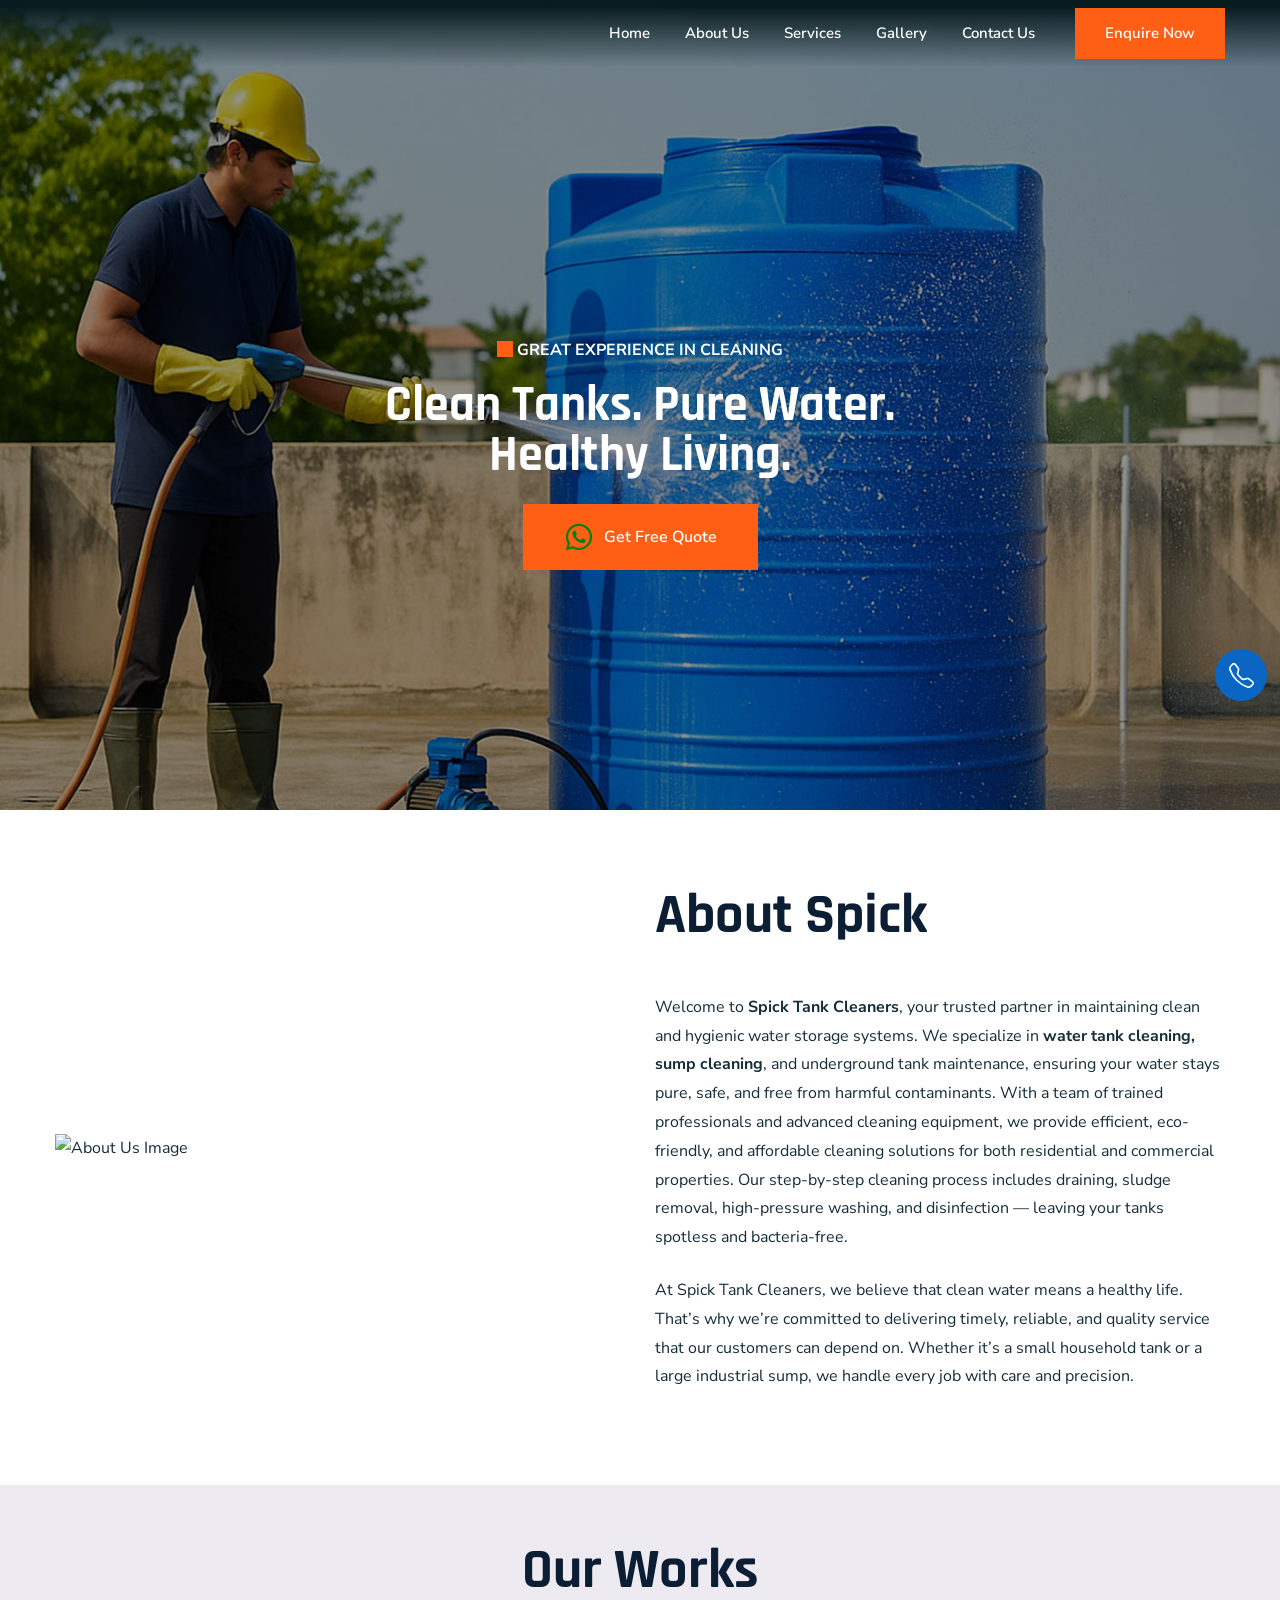
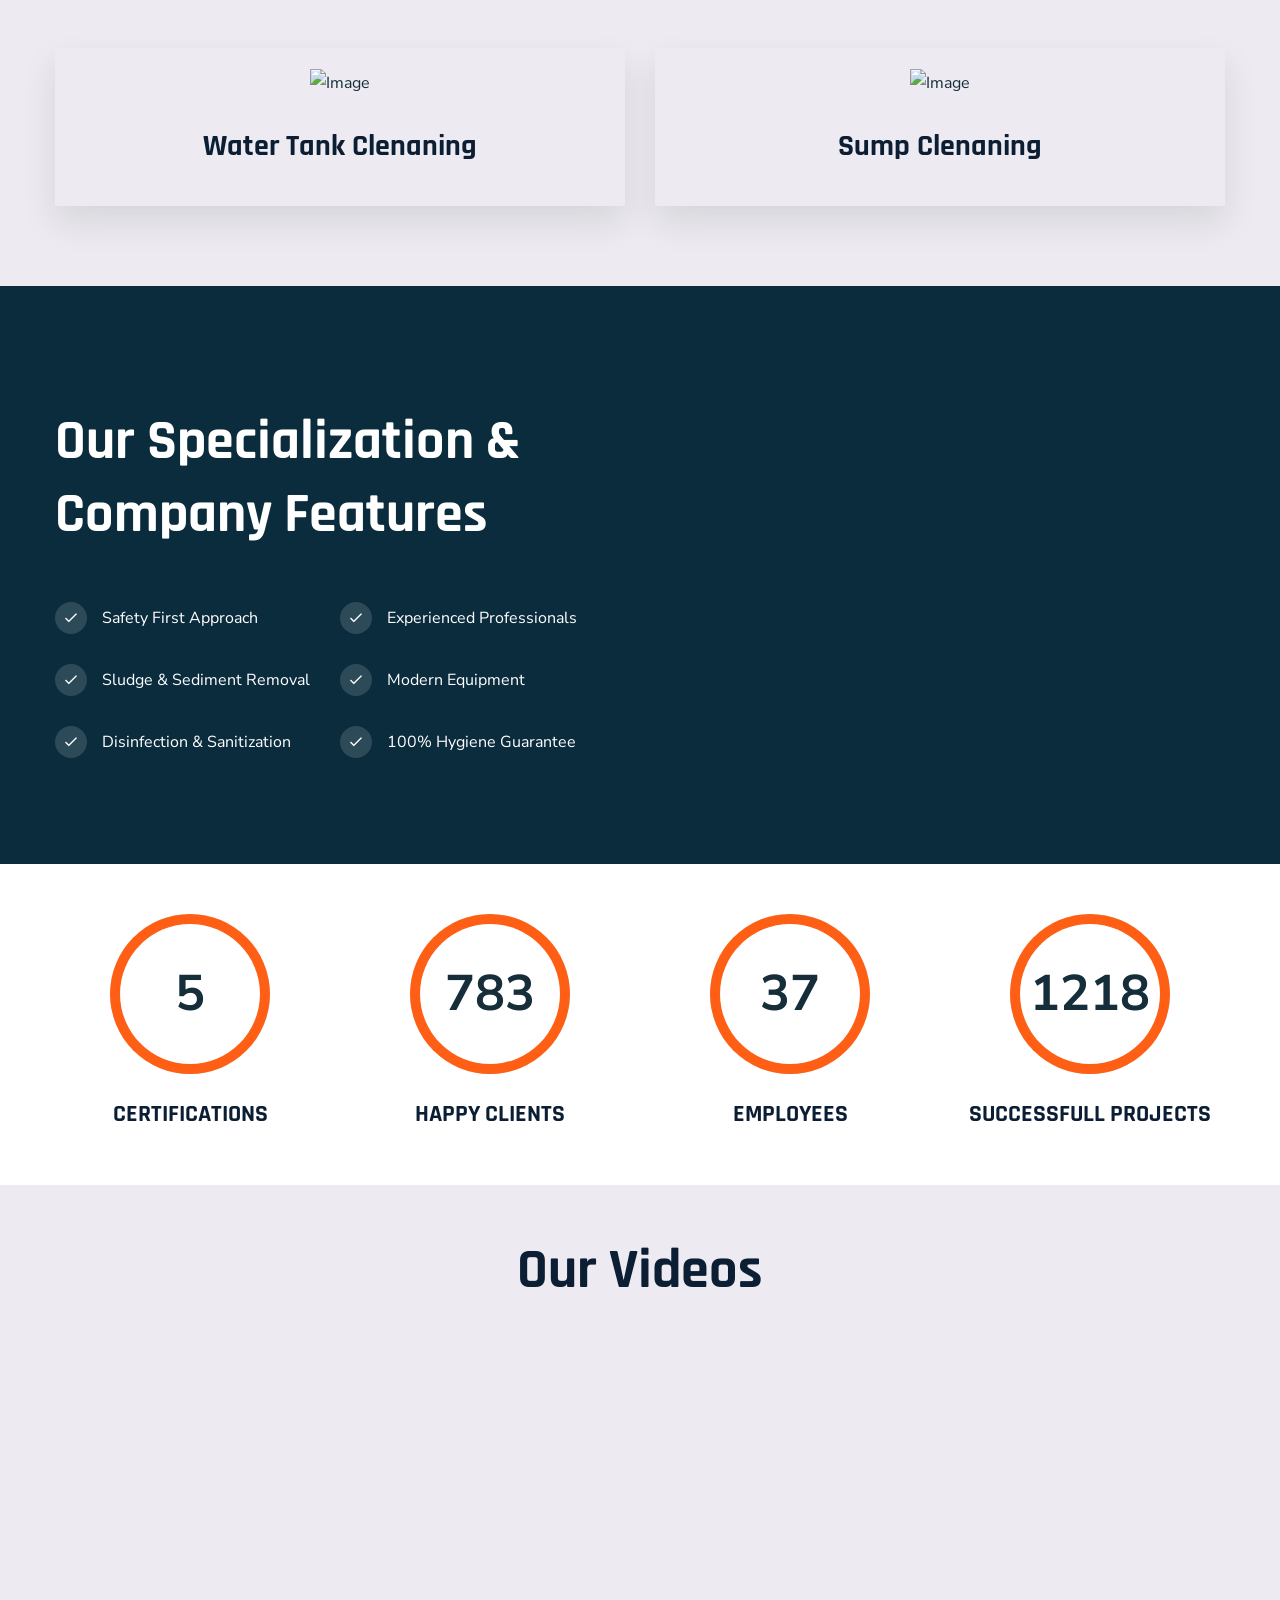
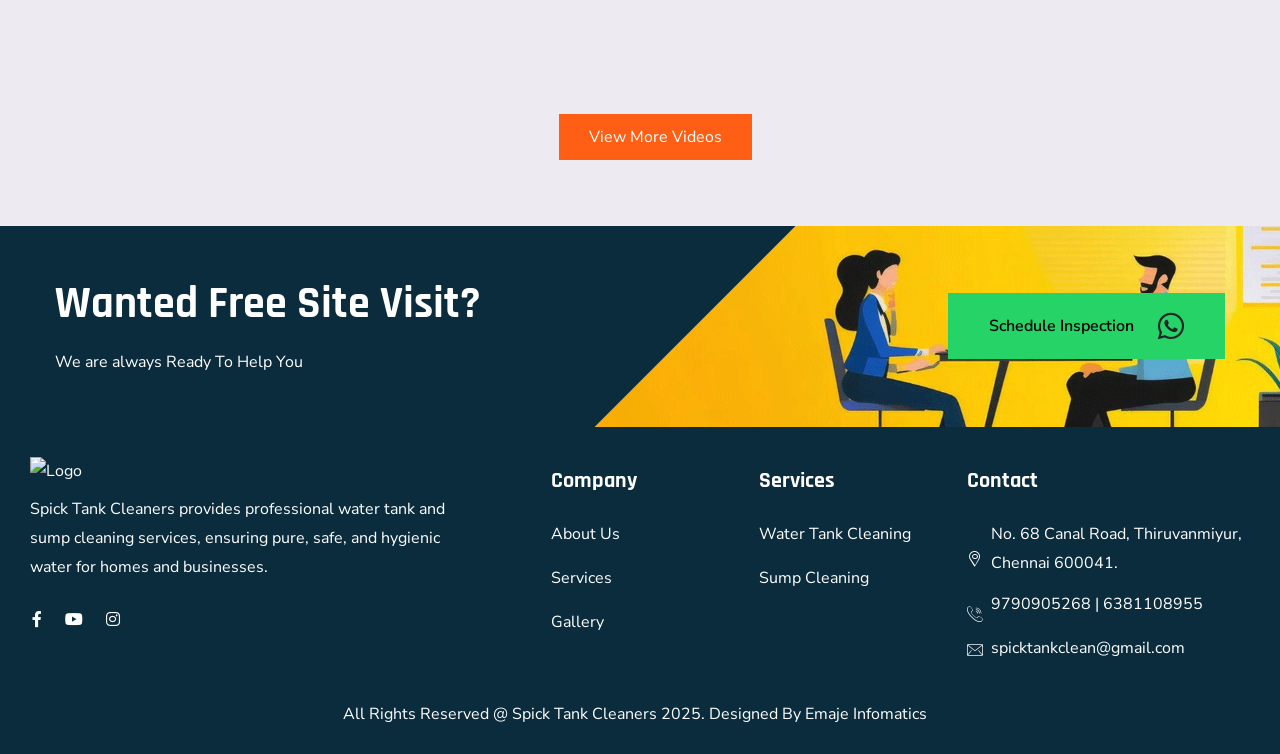
==== index.html @ 2a2c4c3e "first" ====
<!DOCTYPE html>
<html class="no-js" lang="zxx">

<head>
  <meta charset="utf-8" />
  <meta http-equiv="x-ua-compatible" content="ie=edge" />
  <title>Spick Tank Cleaners | Home</title>
  <meta name="description" content="Spick Tank Cleaners provides professional water tank and sump cleaning services, ensuring pure, safe,
    and hygienic water for homes and businesses.">
    <meta name="author" content="Spick Tank Cleaners provides professional water tank and sump cleaning services, ensuring pure, safe,
    and hygienic water for homes and businesses.">
    <meta name="keywords" content="Spick Tank Cleaners provides professional water tank and sump cleaning services, ensuring pure, safe,
    and hygienic water for homes and businesses.">
  <meta name="viewport" content="width=device-width, initial-scale=1, shrink-to-fit=no" />

  <!-- Place favicon.png in the root directory -->
  <link rel="shortcut icon" href="spick-img/fav.png" type="image/x-icon" />
  <!-- Font Icons css -->
  <link rel="stylesheet" href="css/font-icons.css" />
  <!-- plugins css -->
  <link rel="stylesheet" href="css/plugins.css" />
  <!-- Main Stylesheet -->
  <link rel="stylesheet" href="css/style.css" />
  <!-- Responsive css -->
  <link rel="stylesheet" href="css/responsive.css" />
</head>

<body>
  <!--[if lte IE 9]>
      <p class="browserupgrade">
        You are using an <strong>outdated</strong> browser. Please
        <a href="https://browsehappy.com/">upgrade your browser</a> to improve
        your experience and security.
      </p>
    <![endif]-->

  <!-- Add your site or application content here -->

  <!-- Body main wrapper start -->
  <div class="body-wrapper">
    <!-- HEADER AREA START (header-5) -->
    <header
      class="ltn__header-area ltn__header-5 ltn__header-logo-and-mobile-menu-in-mobile ltn__header-transparent gradient-color-2">
      <!-- ltn__header-top-area start -->
      <div class="ltn__header-top-area top-area-color-white d-none">
        <div class="container">
          <div class="row">
            <div class="col-md-7">
              <div class="ltn__top-bar-menu">
                <ul>
                  <li>
                    <a href="mailto:info@webmail.com?Subject=Flower%20greetings%20to%20you"><i class="icon-mail"></i>
                      info@webmail.com</a>
                  </li>
                  <li>
                    <a href="locations.html"><i class="icon-placeholder"></i> 15/A, Nest Tower,
                      NYC</a>
                  </li>
                </ul>
              </div>
            </div>
            <div class="col-md-5">
              <div class="top-bar-right text-right text-end">
                <div class="ltn__top-bar-menu">
                  <ul>
                    <li>
                      <!-- ltn__social-media -->
                      <div class="ltn__social-media">
                        <ul>
                          <li><a href="https://www.facebook.com/" target="_blank" title="Facebook"><i
                                class="fab fa-facebook-f"></i></a></li>
                          <li><a href="https://www.youtube.com/" target="_blank"
                              title="YouTube"><i class="fab fab fa-youtube"></i></a>
                          </li>

                          <li><a href="https://www.instagram.com/" target="_blank" title="Instagram"><i
                                class="fab fa-instagram"></i></a></li>
                        </ul>
                      </div>
                    </li>
                  </ul>
                </div>
              </div>
            </div>
          </div>
        </div>
      </div>
      <!-- ltn__header-top-area end -->

      <!-- ltn__header-middle-area start -->
      <div class="ltn__header-middle-area ltn__header-sticky ltn__sticky-bg-black">
        <div class="container">
          <div class="row index-topp">
            <div class="col">
              <div class="site-logo-wrap">
                <div class="site-logo">
                  <a href="index.html">
                    <div class="log">
                      <img src="Spick-img/white-logo.png" width="180px" class="" alt="" />
                    </div>
                  </a>
                </div>
              </div>
            </div>
            <div class="col header-menu-column menu-color-white">
              <div class="header-menu d-none d-xl-block">
                <nav>
                  <div class="ltn__main-menu">
                    <ul>
                      <li class="menu-icon"><a href="index.html">Home</a></li>
                      <li class="menu-icon">
                        <a href="about.html">About Us</a>
                      </li>
                      <li class="menu-icon">
                        <a href="services.html">Services</a>
                      </li>
                      <li class="menu-icon">
                        <a href="gallery.html">Gallery</a>
                      </li>
                      <li><a href="contact.html">Contact Us</a></li>
                      <li class="special-link">
                        <a href="contact.html">Enquire Now</a>
                      </li>
                    </ul>
                  </div>
                </nav>
              </div>
            </div>
            <div class="ltn__header-options ltn__header-options-2">
              <!-- Mobile Menu Button -->
              <div class="mobile-menu-toggle d-xl-none">
                <a href="#ltn__utilize-mobile-menu" class="ltn__utilize-toggle">
                  <svg viewBox="0 0 800 600">
                    <path d="M300,220 C300,220 520,220 540,220 C740,220 640,540 520,420 C440,340 300,200 300,200"
                      id="top"></path>
                    <path d="M300,320 L540,320" id="middle"></path>
                    <path d="M300,210 C300,210 520,210 540,210 C740,210 640,530 520,410 C440,330 300,190 300,190"
                      id="bottom" transform="translate(480, 320) scale(1, -1) translate(-480, -318) "></path>
                  </svg>
                </a>
              </div>
            </div>
          </div>
        </div>
      </div>
      <!-- ltn__header-middle-area end -->
    </header>
    <!-- HEADER AREA END -->

    <!-- Utilize Mobile Menu Start -->
    <div id="ltn__utilize-mobile-menu" class="ltn__utilize ltn__utilize-mobile-menu">
      <div class="ltn__utilize-menu-inner ltn__scrollbar">
        <div class="ltn__utilize-menu-head">
          <div class="site-logo">
            <a href="index.html"><img src="Spick-img/logo-2.png" class="logo-width m-l-w" alt="Logo" /></a>
          </div>
          <button class="ltn__utilize-close">×</button>
        </div>
        <div class="ltn__utilize-menu">
          <ul>
            <li><a href="index.html">Home</a></li>
            <li><a href="about.html">About Us</a></li>
            <li><a href="services.html">Services</a></li>
            <li><a href="gallery.html">Gallery</a></li>
            <li><a href="contact.html">Contact</a></li>
            <li class="special-link">
              <a href="contact.html">Enquire Now</a>
            </li>
          </ul>
        </div>
        <div class="ltn__social-media-2 mt-10">
          <ul>
            <li>
              <a href="#" title="Facebook"><i class="fab fa-facebook-f"></i></a>
            </li>
            <li>
              <a href="#" title="Youtube"><i class="fab fab fa-youtube"></i></a>
            </li>
            <li>
              <a href="https://www.youtube.com/@dr.terracewaterproofing7491" title="Instagram"><i
                  class="fab fa-instagram"></i></a>
            </li>
          </ul>
        </div>
      </div>
    </div>
    <!-- </div> -->
    <!-- Utilize Mobile Menu End -->

    <!-- <div class="ltn__utilize-overlay"></div> -->

    <!-- SLIDER AREA START (slider-3) -->
    <!-- <div class="ltn__slider-area ltn__slider-3  section-bg-2---">
      <div class="ltn__slide-one-active slick-slide-arrow-1 slick-slide-dots-1">
        
        <div
          class="ltn__slide-item ltn__slide-item-2  ltn__slide-item-3-normal--- ltn__slide-item-3 bg-image bg-overlay-theme-black-20  text-color-white"
          data-bg="Spick-img/banner2.jpg">
          <div class="ltn__slide-item-inner  text-center">
            <div class="container">
              <div class="row">
                <div class="col-lg-12 align-self-center">
                  <div class="slide-item-info">
                    <div class="slide-item-info-inner ltn__slide-animation">
                      <h6 class="slide-sub-title ltn__secondary-color--- animated text-uppercase"><span><i
                            class="fas fa-square-full"></i></span> Great Experience In Cleaning</h6>
                      <h1 class="slide-title animated " style="font-size: 50px;">Clean Tanks. Pure Water. Healthy
                        Living.</h1>
                      <div class="btn-wrapper animated">
                        
                        
                          <a href="https://wa.me/+919790905268" target="_blank" class="theme-btn-1 btn btn-effect-1 ">
                            <div style="display: flex;align-items: center;justify-content: center;">
                              <i class="fab fa-whatsapp" style="font-size: 30px; color: green; margin-right: 10px;"></i>Get Free Quote
                            </div>
                          </a>
                      </div>
                    </div>
                  </div>
                </div>
              </div>
            </div>
          </div>
        </div>
       
        <div
          class="ltn__slide-item ltn__slide-item-2  ltn__slide-item-3-normal--- ltn__slide-item-3 bg-image bg-overlay-theme-black-40  text-color-white"
          data-bg="Spick-img/banner3.jpg">
          <div class="ltn__slide-item-inner  text-right text-end">
            <div class="container">
              <div class="row">
                <div class="col-lg-12 align-self-center">
                  <div class="slide-item-info">
                    <div class="slide-item-info-inner ltn__slide-animation">

                      <h1 class="slide-title animated " style="font-size: 50px;">Water Tank <br> Cleaning Services </h1>
                      <div class="slide-brief animated">
                        <p>Spick Tank Cleaners</p>
                      </div>
                      <div class="btn-wrapper animated">
                        <a href="contact.html" class="theme-btn-1 btn btn-effect-1 ">Get Free Quote</a>
                      </div>
                    </div>
                  </div>
                </div>
              </div>
            </div>
          </div>
        </div>
      </div>
    </div> -->
    <!-- SLIDER AREA END -->


    <!-- SLIDER AREA START (slider-3) -->
    <div class="ltn__slider-area ltn__slider-3  section-bg-2--- ltn__slider-normal-height">
      <div class="ltn__slide-one-active slick-slide-arrow-1 slick-slide-dots-1">
          <!-- ltn__slide-item -->

          <div class="ltn__slide-item ltn__slide-item-2  ltn__slide-item-3-normal--- ltn__slide-item-3 bg-image bg-overlay-theme-black-60---" data-bg="spick-img/banner2.jpg">
            <div class="ltn__slide-item-inner  text-center">
                <div class="container">
                    <div class="row">
                        <div class="col-lg-12 align-self-center">
                            <div class="slide-item-info">
                                <div class="slide-item-info-inner ltn__slide-animation">
                                    <h6 class="slide-sub-title ltn__secondary-color animated text-uppercase" style="color: #fff !important;"><span><i class="fas fa-square-full"></i></span> Great Experience In Cleaning</h6>
                                    <h1 class="slide-title animated " style="font-size: 50px; color: #fff;">Clean Tanks. Pure Water. <br> Healthy
                                      Living.</h1>
                                    <div class="slide-brief animated">
                                        <p></p>
                                    </div>
                                    <a href="https://wa.me/+919790905268" target="_blank" class="theme-btn-1 btn btn-effect-1 ">
                                      <div style="display: flex;align-items: center;justify-content: center;  font-weight: 600 !important;">
                                        <i class="fab fa-whatsapp" style="font-size: 30px; color: green; margin-right: 10px;"></i>Get Free Quote
                                      </div>
                                    </a>
                                </div>
                            </div>
                        </div>
                    </div>
                </div>
            </div>
        </div>
        <!--  -->





          <div class="ltn__slide-item ltn__slide-item-2  ltn__slide-item-3-normal--- ltn__slide-item-3 bg-image bg-overlay-theme-black-60---" data-bg="spick-img/banner3.jpg">
              <div class="ltn__slide-item-inner  text-left">
                  <div class="container">
                      <div class="row">
                          <div class="col-lg-12 align-self-center">
                              <div class="slide-item-info">
                                  <div class="slide-item-info-inner ltn__slide-animation">
                                      <!-- <h6 class="slide-sub-title ltn__secondary-color animated text-uppercase"><span><i class="fas fa-square-full"></i></span> Great Experience In Building</h6> -->
                                      <h1 class="slide-title animated " style="color: #fff;">Sump Cleaning Services </h1>
                                      <div class="slide-brief animated">
                                          <p></p>
                                      </div>
                                      <a href="https://wa.me/+919790905268" target="_blank" class="theme-btn-1 btn btn-effect-1 ">
                                        <div style="display: flex;align-items: center;justify-content: center;  font-weight: 600 !important;">
                                          <i class="fab fa-whatsapp" style="font-size: 30px; color: green; margin-right: 10px;"></i>Get Free Quote
                                        </div>
                                      </a>
                                  </div>
                              </div>
                          </div>
                      </div>
                  </div>
              </div>
          </div>
          <!-- ltn__slide-item -->
          <div class="ltn__slide-item ltn__slide-item-2  ltn__slide-item-3-normal--- ltn__slide-item-3 bg-image bg-overlay-theme-black-60---" data-bg="img/slider/74.jpg">
              <div class="ltn__slide-item-inner  text-right text-end">
                  <div class="container">
                      <div class="row">
                          <div class="col-lg-12 align-self-center">
                              <div class="slide-item-info">
                                  <div class="slide-item-info-inner ltn__slide-animation">
                                      <h6 class="slide-sub-title ltn__secondary-color animated text-uppercase"><span><i class="fas fa-square-full"></i></span> Great Experience In Building</h6>
                                      <h1 class="slide-title animated ">Highest Standards <br> Of Construction</h1>
                                      <div class="slide-brief animated">
                                          <p>All types of work – from designing and laying the Foundation
                                              finishing and commissioning. Tight deadlines, reasonable.</p>
                                      </div>
                                      <div class="btn-wrapper animated">
                                          <a href="contact.html" class="theme-btn-1 btn btn-effect-1">Get A Quate</a>
                                          <a href="about.html" class="theme-btn-2 btn btn-effect-2">Learn More</a>
                                      </div>
                                  </div>
                              </div>
                          </div>
                      </div>
                  </div>
              </div>
          </div>
          <!-- ltn__slide-item -->
          
      </div>
  </div>
  <!-- SLIDER AREA END -->















    <!-- ABOUT US AREA START -->
    <div class="ltn__about-us-area mt-50 pt-20 pb-70 index-about">
      <div class="container">
        <div class="row">
          <div class="col-lg-6 align-self-center">
            <div class="about-us-img-wrap about-img-left">
              <img src="Spick-img/abot-us.jpg" alt="About Us Image" />
            </div>
          </div>
          <div class="col-lg-6 align-self-center">
            <div class="about-us-info-wrap">
              <div class="section-title-area ltn__section-title-2">
                <h1 class="section-title about-title">About Spick</h1>
              </div>
              <p class="about-p justify-para">
                Welcome to <b>Spick Tank Cleaners</b>, your trusted partner in maintaining clean and hygienic water
                storage systems. We specialize in <b>water tank cleaning, sump cleaning</b>, and underground tank
                maintenance, ensuring your water stays pure, safe, and free from harmful contaminants. With a team of
                trained professionals and advanced cleaning equipment, we provide efficient, eco-friendly, and
                affordable cleaning solutions for both residential and commercial properties. Our step-by-step cleaning
                process includes draining, sludge removal, high-pressure washing, and disinfection — leaving your tanks
                spotless and bacteria-free.
              </p>

              <p class="justify-para">
                At Spick Tank Cleaners, we believe that clean water means a healthy life. That’s why we’re committed to
                delivering timely, reliable, and quality service that our customers can depend on. Whether it’s a small
                household tank or a large industrial sump, we handle every job with care and precision.
              </p>

            </div>
          </div>
        </div>
      </div>
    </div>
    <!-- ABOUT US AREA END -->

    <!-- Our Works -->
    <div class="ltn__team-area pt-50 pb-50 section-bg-1 index-work">
      <div class="container">
        <div class="row">
          <div class="col-lg-12">
            <div class="section-title-area ltn__section-title-2 text-center work-title">
              <h1 class="section-title">Our Works</h1>
            </div>
          </div>
        </div>
        <div class="row justify-content-center works-content">
          <div class="col-lg-6 col-sm-3">
            <a href="watertank-service.html">
              <div class="ltn__team-item ltn__team-item-3 ltn__team-item-3-2">
                <div class="team-img">
                  <img src="Spick-img/water-cleaning.jpg" alt="Image" />
                </div>
                <div class="team-info">
                  <h4 class="work-title">Water Tank Clenaning</h4>
                </div>
              </div>
            </a>
          </div>
          <div class="col-lg-6 col-sm-6">
            <a href="sump-service.html">
              <div class="ltn__team-item ltn__team-item-3 ltn__team-item-3-2">
                <div class="team-img">
                  <img src="Spick-img/sump-cleaning.jpg" alt="Image" />
                </div>
                <div class="team-info">
                  <h4 class="work-title">
                    Sump Clenaning
                  </h4>
                </div>
              </div>
            </a>
          </div>
          <!-- <div class="col-lg-4 col-sm-6">
              <a href="epoxy-coating-details.html">
                <div class="ltn__team-item ltn__team-item-3 ltn__team-item-3-2">
                  <div class="team-img">
                    <img src="Spick-img/water-cleaning.jpg" alt="Image" />
                  </div>
                  <div class="team-info">
                    <h4 class="work-title">Water Tank Waterproofing</h4>
                  </div>
                </div>
              </a>
            </div> -->
        </div>
      </div>
    </div>
    <!-- Our Works -->

    <!-- ABOUT US AREA START -->
    <div class="ltn__about-us-area section-bg-6 bg-image-right-before pt-120 pb-90 index-spec">
      <div class="container">
        <div class="row">
          <div class="col-lg-6 align-self-center">
            <div class="about-us-info-wrap">
              <div class="section-title-area ltn__section-title-2 mb-20">
                <h1 class="section-title">
                  Our Specialization & Company Features
                </h1>
              </div>
              <ul class="ltn__list-item-half ltn__list-item-half-2 list-item-margin clearfix">
                <li>
                  <i class="icon-done"></i>
                  Safety First Approach
                </li>
                <li>
                  <i class="icon-done"></i>
                  Experienced Professionals
                </li>
                <li>
                  <i class="icon-done"></i>
                  Sludge & Sediment Removal
                </li>
                <li>
                  <i class="icon-done"></i>
                  Modern Equipment
                </li>
                <li>
                  <i class="icon-done"></i>
                  Disinfection & Sanitization
                </li>
                <li>
                  <i class="icon-done"></i>
                  100% Hygiene Guarantee
                </li>
              </ul>
            </div>
          </div>
          <div class="col-lg-6 align-self-center">
            <div class="about-us-img-wrap about-img-left">
              <!-- <img src="Spick-img/abot-us.jpg" alt=""> -->
            </div>
          </div>
        </div>
      </div>
    </div>
    <!-- ABOUT US AREA END -->

    <!-- PROGRESS BAR AREA START -->
    <div class="ltn__progress-bar-area pt-50 pb--90">
      <div class="container">
        <div class="row">
          <div class="col-lg-12">
            <div class="ltn__progress-bar-wrap">
              <div class="ltn__progress-bar-inner">
                <div class="row">
                  <div class="col-lg-3 col-sm-6 counter-work">
                    <div class="ltn__progress-bar-item-2 text-center count-bar">
                      <div class="progress count border-danger" data-value="100">
                        <span class="progress-left">
                          <span class="progress-bar border-primary"></span>
                        </span>
                        <span class="progress-right">
                          <span class="progress-bar border-primary"></span>
                        </span>
                        <div class="progress-value">
                          <div class="progress-count" data-target="5">5</div>
                        </div>
                      </div>
                      <div class="ltn__progress-info">
                        <h3>Certifications</h3>
                      </div>
                    </div>
                  </div>
                  <div class="col-lg-3 col-sm-6 counter-work">
                    <div class="ltn__progress-bar-item-2 text-center">
                      <div class="progress border-danger" data-value="100">
                        <span class="progress-left">
                          <span class="progress-bar border-danger"></span>
                        </span>
                        <span class="progress-right">
                          <span class="progress-bar border-danger"></span>
                        </span>
                        <div class="progress-value">
                          <div class="progress-count" data-target="1300">
                            1.2k
                          </div>
                        </div>
                      </div>
                      <div class="ltn__progress-info">
                        <h3>Happy Clients</h3>
                      </div>
                    </div>
                  </div>
                  <div class="col-lg-3 col-sm-6 counter-work">
                    <div class="ltn__progress-bar-item-2 text-center">
                      <div class="progress border-danger" data-value="100">
                        <span class="progress-left">
                          <span class="progress-bar border-primary"></span>
                        </span>
                        <span class="progress-right">
                          <span class="progress-bar border-primary"></span>
                        </span>
                        <div class="progress-value">
                          <div class="progress-count" data-target="50">
                            50
                          </div>
                        </div>
                      </div>
                      <div class="ltn__progress-info">
                        <h3>Employees</h3>
                      </div>
                    </div>
                  </div>
                  <div class="col-lg-3 col-sm-6 counter-work">
                    <div class="ltn__progress-bar-item-2 text-center">
                      <div class="progress border-danger" data-value="100">
                        <span class="progress-left">
                          <span class="progress-bar border-primary"></span>
                        </span>
                        <span class="progress-right">
                          <span class="progress-bar border-primary"></span>
                        </span>
                        <div class="progress-value">
                          <div class="progress-count" data-target="2000">
                            1.3k
                          </div>
                        </div>
                      </div>
                      <div class="ltn__progress-info">
                        <h3>Successfull projects</h3>
                      </div>
                    </div>
                  </div>
                </div>
              </div>
            </div>
          </div>
        </div>
      </div>
    </div>
    <!-- PROGRESS BAR AREA END -->
    <!-- CALL TO ACTION START (call-to-action-6) -->

    <div
        class="ltn__feature-area section-bg-1-- pt-50 pb-50 section-bg-1 videos"
      >
        <div class="container">
          <div class="row">
            <div class="col-lg-12">
              <div class="section-title-area ltn__section-title-2 text-center">
                <h1 class="section-title">Our Videos</h1>
              </div>
            </div>
          </div>
          <div class="row align-self-center">
            <div class="col-lg-4 col-sm-6">
              <div class="service-item-img">
                <iframe
                  width="560"
                  height="315"
                  src="https://www.youtube.com/embed/e_04ZrNroTo?si=KzQh4Zf1qODVIINB"
                  title="YouTube video player"
                  frameborder="0"
                  allow="accelerometer; autoplay; clipboard-write; encrypted-media; gyroscope; picture-in-picture; web-share"
                  referrerpolicy="strict-origin-when-cross-origin"
                  allowfullscreen
                ></iframe>
              </div>
            </div>
            <div class="col-lg-4 col-sm-6">
              <div class="service-item-img">
                <iframe
                  width="560"
                  height="315"
                  src="https://www.youtube.com/embed/e_04ZrNroTo?si=KzQh4Zf1qODVIINB"
                  title="YouTube video player"
                  frameborder="0"
                  allow="accelerometer; autoplay; clipboard-write; encrypted-media; gyroscope; picture-in-picture; web-share"
                  referrerpolicy="strict-origin-when-cross-origin"
                  allowfullscreen
                ></iframe>
              </div>
            </div>
            <div class="col-lg-4 col-sm-6">
              <div class="service-item-img">
                <!-- <img src="img/service/1.jpg" alt="#"> -->
                <iframe
                  width="560"
                  height="315"
                  src="https://www.youtube.com/embed/e_04ZrNroTo?si=KzQh4Zf1qODVIINB" data-target="_blank"
                  title="YouTube video player"
                  frameborder="0"
                  allow="accelerometer; autoplay; clipboard-write; encrypted-media; gyroscope; picture-in-picture; web-share"
                  referrerpolicy="strict-origin-when-cross-origin"
                  allowfullscreen
                ></iframe>
              </div>
            </div>

            <div
              class="special-link d-flex justify-content-center mt-50 video-link"
            >
              <p><a href="https://youtube/" target="_blank">View More Videos</a></p>
            </div>
          </div>
        </div>
      </div>




    <div
      class="ltn__call-to-action-area call-to-action-6 before-bg-left-skew ltn__secondary-bg bg-image pt-50 pb-50 site-visit"
      data-bg="spick-img/connnt.png">
      <div class="container">
        <div class="row">
          <div class="col-lg-12">
            <div class="call-to-action-inner call-to-action-inner-6 p-0 text-center---">
              <div class="section-title-area ltn__section-title-2--- mb-0 text-color-white contact-mess">
                <h1 class="section-title">Wanted Free Site Visit?</h1>
                <p class="">We are always Ready To Help You</p>
              </div>
              <div class="btn-wrapper d-flex align-items-center btn font-weight-bold gap-4" style="background: #25d366">
                <!-- <a class="btn btn-effect-4 btn-white font-weight-bold " href="contact.html">Schedule Inspection <i class="fab fa-whatsapp" style="font-size: 30px;"></i></a> -->
                <a href="https://wa.me/919790905268" target="_blank" style="color: #000; font-weight: 600">Schedule
                  Inspection</a>
                <i class="fab fa-whatsapp" style="font-size: 30px"></i>
              </div>
            </div>
          </div>
        </div>
      </div>
    </div>
    <!-- CALL TO ACTION END -->

    <!-- FOOTER AREA START -->
    <!-- background-image: url(Spick-img/foot.jpg); -->
    <footer class="ltn__footer-area footer-pad"
      style="color: #fff;background: #0B2C3D;  background-repeat: no-repeat;">
      <div class="footer-top-area  plr--5">
        <div class="container-fluid">
          <div class="row">
            <div class="col-xl-5 col-md-6 col-sm-3 col-12">
              <div class="footer-widget footer-about-widget">
                <div class="footer-logo">
                  <div class="site-logo">
                    <img src="Spick-img/white-logo.png" alt="Logo" />
                  </div>
                </div>
                <p style="color: #fff;">
                  Spick Tank Cleaners provides professional water tank and sump cleaning services, ensuring pure, safe,
                  and hygienic water for homes and businesses.
                </p>
                <div class="ltn__social-media mt-20">
                  <ul>
                    <li><a href="https://www.facebook.com/" target="_blank" title="Facebook"><i
                          class="fab fa-facebook-f"></i></a></li>
                    <li><a href="https://www.youtube.com/" target="_blank" title="YouTube"><i
                          class="fab fab fa-youtube"></i></a>
                    </li>

                    <li><a href="https://www.instagram.com/spick.tank.cleaners/" target="_blank" title="Instagram"><i
                          class="fab fa-instagram"></i></a></li>
                  </ul>
                </div>
              </div>
            </div>
            <div class="col-xl-2 col-md-3 col-sm-3 col-12">
              <div class="footer-widget footer-menu-widget clearfix">
                <h4 class="footer-title" style="color: #fff;">Company</h4>
                <div class="footer-menu">
                  <ul>
                    <li><a href="about.html">About Us</a></li>
                    <li><a href="services.html">Services</a></li>
                    <li>
                      <a href="gallery.html">Gallery</a>
                    </li>
                  </ul>
                </div>
              </div>
            </div>
            <div class="col-xl-2 col-md-3 col-sm-3 col-12">
              <div class="footer-widget footer-menu-widget clearfix">
                <h4 class="footer-title" style="color: #fff;">Services</h4>
                <div class="footer-menu">
                  <ul>
                    <li>
                      <a href="watertank-service.html">Water Tank Cleaning</a>
                    </li>
                    <li><a href="sump-service.html">Sump Cleaning</a></li>
                  </ul>
                </div>
              </div>
            </div>
            <div class="col-xl-3 col-md-6 col-sm-12 col-12">
              <div class="footer-widget footer-newsletter-widget">
                <h4 class="footer-title" style="color: #fff;">Contact</h4>
                <div class="address d-flex align-items-center justify-content-center gap-2">
                  <div class="footer-address-icon">
                    <i class="icon-placeholder"></i>
                  </div>
                  <div class="footer-address-info">
                    <p style="color: #fff;">No. 68 Canal Road, Thiruvanmiyur, Chennai 600041.</p>
                  </div>
                </div>

                <div class="phone d-flex align-items-center gap-2">
                  <div class="footer-address-icon" >
                    <i class="icon-call"></i>
                  </div>
                  <div class="footer-address-info phone-line" >
                    <p style="color: #fff;"><a href="tel:9790905268">9790905268</a> | <a href="tel:6381108955">6381108955</a></p>
                    
                  </div>
                </div>

                <div class="mail d-flex align-items-center gap-2">
                  <div class="footer-address-icon">
                    <i class="icon-mail"></i>
                  </div>
                  <div class="footer-address-info phone-line">
                    <p class="mt-15">
                      <a style="color: #fff;" href="mailto:spicktankclean@gmail.com">spicktankclean@gmail.com</a>
                    </p>
                  </div>
                </div>
              </div>
            </div>
          </div>
        </div>
      </div>
      <div class="ltn__copyright-area ltn__copyright-2  plr--5 mg--50">
        <div class="container-fluid ltn__border-top-2">
          <div class="row" style="align-items: center; justify-content: center;">
            <div class="col-md-6 col-12">
              <div class="ltn__copyright-design clearfix">
                <p style="color: #fff;">
                  All Rights Reserved @ Spick Tank Cleaners
                  <span>2025.</span> Designed By <a href="https://www.emaje.com">Emaje Infomatics</a>
                </p>
              </div>
            </div>

          </div>
        </div>
      </div>
    </footer>
    <!-- FOOTER AREA END -->

  </div>
  <div class="contact_btn pulse p12">
    <a href="tel:+ 919790905268">
      <svg xmlns="http://www.w3.org/2000/svg" width="25" height="25" fill="currentColor" class="bi bi-telephone"
        viewBox="0 0 16 16">
        <path
          d="M3.654 1.328a.678.678 0 0 0-1.015-.063L1.605 2.3c-.483.484-.661 1.169-.45 1.77a17.6 17.6 0 0 0 4.168 6.608 17.6 17.6 0 0 0 6.608 4.168c.601.211 1.286.033 1.77-.45l1.034-1.034a.678.678 0 0 0-.063-1.015l-2.307-1.794a.68.68 0 0 0-.58-.122l-2.19.547a1.75 1.75 0 0 1-1.657-.459L5.482 8.062a1.75 1.75 0 0 1-.46-1.657l.548-2.19a.68.68 0 0 0-.122-.58zM1.884.511a1.745 1.745 0 0 1 2.612.163L6.29 2.98c.329.423.445.974.315 1.494l-.547 2.19a.68.68 0 0 0 .178.643l2.457 2.457a.68.68 0 0 0 .644.178l2.189-.547a1.75 1.75 0 0 1 1.494.315l2.306 1.794c.829.645.905 1.87.163 2.611l-1.034 1.034c-.74.74-1.846 1.065-2.877.702a18.6 18.6 0 0 1-7.01-4.42 18.6 18.6 0 0 1-4.42-7.009c-.362-1.03-.037-2.137.703-2.877z" />
      </svg>
      <span>(+91) 97909 05268</span>
    </a>
  </div>

  <!-- preloader area start -->
  <div class="preloader d-none" id="preloader">
    <div class="preloader-inner">
      <div class="spinner">
        <div class="dot1"></div>
        <div class="dot2"></div>
      </div>
    </div>
  </div>
  <!-- preloader area end -->

  <!-- All JS Plugins -->
  <script src="js/plugins.js"></script>
  <!-- Main JS -->
  <script src="js/main.js"></script>

  <script src="js/readmore.js"></script>

  <script>
    (function (w, d, s, u) {
        w.gbwawc = {
            url: u,
            options: {
                waId: "+91 9790905268",
                siteName: "Spick Tank Cleaners",
                siteTag: "online",
                siteLogo: "https://assets.gallabox.com/gb-home/wa-chat-widget/bot-logo-5.png",
                widgetPosition: "RIGHT",
                welcomeMessage: "Welcome to Spick Tank Cleaners",
                triggerMessage: "",
                brandColor: "#25D366",
                messageText: "How may i Help you with ? ",
                replyOptions: ["Tank Cleaning Service", "Sump Cleaning Service"],
                version: "v1",
                widgetPositionMarginX: "12",
                widgetPositionMarginY: "12",
            },
        };
        var h = d.getElementsByTagName(s)[0],
            j = d.createElement(s);
        j.async = true;
        j.src = u + "/whatsapp-widget.min.js?_=" + "2025-11-12 14";
        h.parentNode.insertBefore(j, h);
    })(window, document, "script", "https://waw.gallabox.com");
</script>
  <script>
    // Function to animate the count-up
    const counters = document.querySelectorAll('.progress-count');

    const animateCounters = () => {
      counters.forEach(counter => {
        const target = +counter.getAttribute('data-target');
        const duration = 1500; // animation duration in ms
        const stepTime = Math.max(Math.floor(duration / target), 10);
        let count = 0;

        const updateCount = () => {
          if (count < target) {
            count += Math.ceil(target / (duration / stepTime));
            counter.textContent = count > target ? target : count;
            setTimeout(updateCount, stepTime);
          } else {
            counter.textContent = target >= 1000 ? `${(target / 1000).toFixed(1)}k` : target;
          }
        };

        updateCount();
      });
    };

    // Run animation when the section becomes visible
    const section = document.querySelector('.ltn__progress-bar-area');
    const observer = new IntersectionObserver(entries => {
      if (entries[0].isIntersecting) {
        animateCounters();
        observer.unobserve(section);
      }
    }, { threshold: 0.3 });

    observer.observe(section);
  </script>

</body>

</html>
---- css/font-icons.css ----
/* ===================================================
>>> TABLE OF CONTENTS:
======================================================
  1. Font Awesome 
  2. Flat Icon
  3. Iconmoon Icon

 
=================================================== */


/*---------------------------------------------------------------
  1. Font Awesome 6 Icon
---------------------------------------------------------------*/
/*!
 * Font Awesome Free 6.2.1 by @fontawesome - https://fontawesome.com
 * License - https://fontawesome.com/license/free (Icons: CC BY 4.0, Fonts: SIL OFL 1.1, Code: MIT License)
 * Copyright 2022 Fonticons, Inc.
 */
 .fa{font-family:var(--fa-style-family,"Font Awesome 6 Free");font-weight:var(--fa-style,900)}.fa,.fa-brands,.fa-classic,.fa-regular,.fa-sharp,.fa-solid,.fab,.far,.fas{-moz-osx-font-smoothing:grayscale;-webkit-font-smoothing:antialiased;display:var(--fa-display,inline-block);font-style:normal;font-variant:normal;line-height:1;text-rendering:auto}.fa-classic,.fa-regular,.fa-solid,.far,.fas{font-family:"Font Awesome 6 Free"}.fa-brands,.fab{font-family:"Font Awesome 6 Brands"}.fa-1x{font-size:1em}.fa-2x{font-size:2em}.fa-3x{font-size:3em}.fa-4x{font-size:4em}.fa-5x{font-size:5em}.fa-6x{font-size:6em}.fa-7x{font-size:7em}.fa-8x{font-size:8em}.fa-9x{font-size:9em}.fa-10x{font-size:10em}.fa-2xs{font-size:.625em;line-height:.1em;vertical-align:.225em}.fa-xs{font-size:.75em;line-height:.08333em;vertical-align:.125em}.fa-sm{font-size:.875em;line-height:.07143em;vertical-align:.05357em}.fa-lg{font-size:1.25em;line-height:.05em;vertical-align:-.075em}.fa-xl{font-size:1.5em;line-height:.04167em;vertical-align:-.125em}.fa-2xl{font-size:2em;line-height:.03125em;vertical-align:-.1875em}.fa-fw{text-align:center;width:1.25em}.fa-ul{list-style-type:none;margin-left:var(--fa-li-margin,2.5em);padding-left:0}.fa-ul>li{position:relative}.fa-li{left:calc(var(--fa-li-width, 2em)*-1);position:absolute;text-align:center;width:var(--fa-li-width,2em);line-height:inherit}.fa-border{border-radius:var(--fa-border-radius,.1em);border:var(--fa-border-width,.08em) var(--fa-border-style,solid) var(--fa-border-color,#eee);padding:var(--fa-border-padding,.2em .25em .15em)}.fa-pull-left{float:left;margin-right:var(--fa-pull-margin,.3em)}.fa-pull-right{float:right;margin-left:var(--fa-pull-margin,.3em)}.fa-beat{-webkit-animation-name:fa-beat;animation-name:fa-beat;-webkit-animation-delay:var(--fa-animation-delay,0s);animation-delay:var(--fa-animation-delay,0s);-webkit-animation-direction:var(--fa-animation-direction,normal);animation-direction:var(--fa-animation-direction,normal);-webkit-animation-duration:var(--fa-animation-duration,1s);animation-duration:var(--fa-animation-duration,1s);-webkit-animation-iteration-count:var(--fa-animation-iteration-count,infinite);animation-iteration-count:var(--fa-animation-iteration-count,infinite);-webkit-animation-timing-function:var(--fa-animation-timing,ease-in-out);animation-timing-function:var(--fa-animation-timing,ease-in-out)}.fa-bounce{-webkit-animation-name:fa-bounce;animation-name:fa-bounce;-webkit-animation-delay:var(--fa-animation-delay,0s);animation-delay:var(--fa-animation-delay,0s);-webkit-animation-direction:var(--fa-animation-direction,normal);animation-direction:var(--fa-animation-direction,normal);-webkit-animation-duration:var(--fa-animation-duration,1s);animation-duration:var(--fa-animation-duration,1s);-webkit-animation-iteration-count:var(--fa-animation-iteration-count,infinite);animation-iteration-count:var(--fa-animation-iteration-count,infinite);-webkit-animation-timing-function:var(--fa-animation-timing,cubic-bezier(.28,.84,.42,1));animation-timing-function:var(--fa-animation-timing,cubic-bezier(.28,.84,.42,1))}.fa-fade{-webkit-animation-name:fa-fade;animation-name:fa-fade;-webkit-animation-iteration-count:var(--fa-animation-iteration-count,infinite);animation-iteration-count:var(--fa-animation-iteration-count,infinite);-webkit-animation-timing-function:var(--fa-animation-timing,cubic-bezier(.4,0,.6,1));animation-timing-function:var(--fa-animation-timing,cubic-bezier(.4,0,.6,1))}.fa-beat-fade,.fa-fade{-webkit-animation-delay:var(--fa-animation-delay,0s);animation-delay:var(--fa-animation-delay,0s);-webkit-animation-direction:var(--fa-animation-direction,normal);animation-direction:var(--fa-animation-direction,normal);-webkit-animation-duration:var(--fa-animation-duration,1s);animation-duration:var(--fa-animation-duration,1s)}.fa-beat-fade{-webkit-animation-name:fa-beat-fade;animation-name:fa-beat-fade;-webkit-animation-iteration-count:var(--fa-animation-iteration-count,infinite);animation-iteration-count:var(--fa-animation-iteration-count,infinite);-webkit-animation-timing-function:var(--fa-animation-timing,cubic-bezier(.4,0,.6,1));animation-timing-function:var(--fa-animation-timing,cubic-bezier(.4,0,.6,1))}.fa-flip{-webkit-animation-name:fa-flip;animation-name:fa-flip;-webkit-animation-delay:var(--fa-animation-delay,0s);animation-delay:var(--fa-animation-delay,0s);-webkit-animation-direction:var(--fa-animation-direction,normal);animation-direction:var(--fa-animation-direction,normal);-webkit-animation-duration:var(--fa-animation-duration,1s);animation-duration:var(--fa-animation-duration,1s);-webkit-animation-iteration-count:var(--fa-animation-iteration-count,infinite);animation-iteration-count:var(--fa-animation-iteration-count,infinite);-webkit-animation-timing-function:var(--fa-animation-timing,ease-in-out);animation-timing-function:var(--fa-animation-timing,ease-in-out)}.fa-shake{-webkit-animation-name:fa-shake;animation-name:fa-shake;-webkit-animation-duration:var(--fa-animation-duration,1s);animation-duration:var(--fa-animation-duration,1s);-webkit-animation-iteration-count:var(--fa-animation-iteration-count,infinite);animation-iteration-count:var(--fa-animation-iteration-count,infinite);-webkit-animation-timing-function:var(--fa-animation-timing,linear);animation-timing-function:var(--fa-animation-timing,linear)}.fa-shake,.fa-spin{-webkit-animation-delay:var(--fa-animation-delay,0s);animation-delay:var(--fa-animation-delay,0s);-webkit-animation-direction:var(--fa-animation-direction,normal);animation-direction:var(--fa-animation-direction,normal)}.fa-spin{-webkit-animation-name:fa-spin;animation-name:fa-spin;-webkit-animation-duration:var(--fa-animation-duration,2s);animation-duration:var(--fa-animation-duration,2s);-webkit-animation-iteration-count:var(--fa-animation-iteration-count,infinite);animation-iteration-count:var(--fa-animation-iteration-count,infinite);-webkit-animation-timing-function:var(--fa-animation-timing,linear);animation-timing-function:var(--fa-animation-timing,linear)}.fa-spin-reverse{--fa-animation-direction:reverse}.fa-pulse,.fa-spin-pulse{-webkit-animation-name:fa-spin;animation-name:fa-spin;-webkit-animation-direction:var(--fa-animation-direction,normal);animation-direction:var(--fa-animation-direction,normal);-webkit-animation-duration:var(--fa-animation-duration,1s);animation-duration:var(--fa-animation-duration,1s);-webkit-animation-iteration-count:var(--fa-animation-iteration-count,infinite);animation-iteration-count:var(--fa-animation-iteration-count,infinite);-webkit-animation-timing-function:var(--fa-animation-timing,steps(8));animation-timing-function:var(--fa-animation-timing,steps(8))}@media (prefers-reduced-motion:reduce){.fa-beat,.fa-beat-fade,.fa-bounce,.fa-fade,.fa-flip,.fa-pulse,.fa-shake,.fa-spin,.fa-spin-pulse{-webkit-animation-delay:-1ms;animation-delay:-1ms;-webkit-animation-duration:1ms;animation-duration:1ms;-webkit-animation-iteration-count:1;animation-iteration-count:1;transition-delay:0s;transition-duration:0s}}@-webkit-keyframes fa-beat{0%,90%{-webkit-transform:scale(1);transform:scale(1)}45%{-webkit-transform:scale(var(--fa-beat-scale,1.25));transform:scale(var(--fa-beat-scale,1.25))}}@keyframes fa-beat{0%,90%{-webkit-transform:scale(1);transform:scale(1)}45%{-webkit-transform:scale(var(--fa-beat-scale,1.25));transform:scale(var(--fa-beat-scale,1.25))}}@-webkit-keyframes fa-bounce{0%{-webkit-transform:scale(1) translateY(0);transform:scale(1) translateY(0)}10%{-webkit-transform:scale(var(--fa-bounce-start-scale-x,1.1),var(--fa-bounce-start-scale-y,.9)) translateY(0);transform:scale(var(--fa-bounce-start-scale-x,1.1),var(--fa-bounce-start-scale-y,.9)) translateY(0)}30%{-webkit-transform:scale(var(--fa-bounce-jump-scale-x,.9),var(--fa-bounce-jump-scale-y,1.1)) translateY(var(--fa-bounce-height,-.5em));transform:scale(var(--fa-bounce-jump-scale-x,.9),var(--fa-bounce-jump-scale-y,1.1)) translateY(var(--fa-bounce-height,-.5em))}50%{-webkit-transform:scale(var(--fa-bounce-land-scale-x,1.05),var(--fa-bounce-land-scale-y,.95)) translateY(0);transform:scale(var(--fa-bounce-land-scale-x,1.05),var(--fa-bounce-land-scale-y,.95)) translateY(0)}57%{-webkit-transform:scale(1) translateY(var(--fa-bounce-rebound,-.125em));transform:scale(1) translateY(var(--fa-bounce-rebound,-.125em))}64%{-webkit-transform:scale(1) translateY(0);transform:scale(1) translateY(0)}to{-webkit-transform:scale(1) translateY(0);transform:scale(1) translateY(0)}}@keyframes fa-bounce{0%{-webkit-transform:scale(1) translateY(0);transform:scale(1) translateY(0)}10%{-webkit-transform:scale(var(--fa-bounce-start-scale-x,1.1),var(--fa-bounce-start-scale-y,.9)) translateY(0);transform:scale(var(--fa-bounce-start-scale-x,1.1),var(--fa-bounce-start-scale-y,.9)) translateY(0)}30%{-webkit-transform:scale(var(--fa-bounce-jump-scale-x,.9),var(--fa-bounce-jump-scale-y,1.1)) translateY(var(--fa-bounce-height,-.5em));transform:scale(var(--fa-bounce-jump-scale-x,.9),var(--fa-bounce-jump-scale-y,1.1)) translateY(var(--fa-bounce-height,-.5em))}50%{-webkit-transform:scale(var(--fa-bounce-land-scale-x,1.05),var(--fa-bounce-land-scale-y,.95)) translateY(0);transform:scale(var(--fa-bounce-land-scale-x,1.05),var(--fa-bounce-land-scale-y,.95)) translateY(0)}57%{-webkit-transform:scale(1) translateY(var(--fa-bounce-rebound,-.125em));transform:scale(1) translateY(var(--fa-bounce-rebound,-.125em))}64%{-webkit-transform:scale(1) translateY(0);transform:scale(1) translateY(0)}to{-webkit-transform:scale(1) translateY(0);transform:scale(1) translateY(0)}}@-webkit-keyframes fa-fade{50%{opacity:var(--fa-fade-opacity,.4)}}@keyframes fa-fade{50%{opacity:var(--fa-fade-opacity,.4)}}@-webkit-keyframes fa-beat-fade{0%,to{opacity:var(--fa-beat-fade-opacity,.4);-webkit-transform:scale(1);transform:scale(1)}50%{opacity:1;-webkit-transform:scale(var(--fa-beat-fade-scale,1.125));transform:scale(var(--fa-beat-fade-scale,1.125))}}@keyframes fa-beat-fade{0%,to{opacity:var(--fa-beat-fade-opacity,.4);-webkit-transform:scale(1);transform:scale(1)}50%{opacity:1;-webkit-transform:scale(var(--fa-beat-fade-scale,1.125));transform:scale(var(--fa-beat-fade-scale,1.125))}}@-webkit-keyframes fa-flip{50%{-webkit-transform:rotate3d(var(--fa-flip-x,0),var(--fa-flip-y,1),var(--fa-flip-z,0),var(--fa-flip-angle,-180deg));transform:rotate3d(var(--fa-flip-x,0),var(--fa-flip-y,1),var(--fa-flip-z,0),var(--fa-flip-angle,-180deg))}}@keyframes fa-flip{50%{-webkit-transform:rotate3d(var(--fa-flip-x,0),var(--fa-flip-y,1),var(--fa-flip-z,0),var(--fa-flip-angle,-180deg));transform:rotate3d(var(--fa-flip-x,0),var(--fa-flip-y,1),var(--fa-flip-z,0),var(--fa-flip-angle,-180deg))}}@-webkit-keyframes fa-shake{0%{-webkit-transform:rotate(-15deg);transform:rotate(-15deg)}4%{-webkit-transform:rotate(15deg);transform:rotate(15deg)}8%,24%{-webkit-transform:rotate(-18deg);transform:rotate(-18deg)}12%,28%{-webkit-transform:rotate(18deg);transform:rotate(18deg)}16%{-webkit-transform:rotate(-22deg);transform:rotate(-22deg)}20%{-webkit-transform:rotate(22deg);transform:rotate(22deg)}32%{-webkit-transform:rotate(-12deg);transform:rotate(-12deg)}36%{-webkit-transform:rotate(12deg);transform:rotate(12deg)}40%,to{-webkit-transform:rotate(0deg);transform:rotate(0deg)}}@keyframes fa-shake{0%{-webkit-transform:rotate(-15deg);transform:rotate(-15deg)}4%{-webkit-transform:rotate(15deg);transform:rotate(15deg)}8%,24%{-webkit-transform:rotate(-18deg);transform:rotate(-18deg)}12%,28%{-webkit-transform:rotate(18deg);transform:rotate(18deg)}16%{-webkit-transform:rotate(-22deg);transform:rotate(-22deg)}20%{-webkit-transform:rotate(22deg);transform:rotate(22deg)}32%{-webkit-transform:rotate(-12deg);transform:rotate(-12deg)}36%{-webkit-transform:rotate(12deg);transform:rotate(12deg)}40%,to{-webkit-transform:rotate(0deg);transform:rotate(0deg)}}@-webkit-keyframes fa-spin{0%{-webkit-transform:rotate(0deg);transform:rotate(0deg)}to{-webkit-transform:rotate(1turn);transform:rotate(1turn)}}@keyframes fa-spin{0%{-webkit-transform:rotate(0deg);transform:rotate(0deg)}to{-webkit-transform:rotate(1turn);transform:rotate(1turn)}}.fa-rotate-90{-webkit-transform:rotate(90deg);transform:rotate(90deg)}.fa-rotate-180{-webkit-transform:rotate(180deg);transform:rotate(180deg)}.fa-rotate-270{-webkit-transform:rotate(270deg);transform:rotate(270deg)}.fa-flip-horizontal{-webkit-transform:scaleX(-1);transform:scaleX(-1)}.fa-flip-vertical{-webkit-transform:scaleY(-1);transform:scaleY(-1)}.fa-flip-both,.fa-flip-horizontal.fa-flip-vertical{-webkit-transform:scale(-1);transform:scale(-1)}.fa-rotate-by{-webkit-transform:rotate(var(--fa-rotate-angle,none));transform:rotate(var(--fa-rotate-angle,none))}.fa-stack{display:inline-block;height:2em;line-height:2em;position:relative;vertical-align:middle;width:2.5em}.fa-stack-1x,.fa-stack-2x{left:0;position:absolute;text-align:center;width:100%;z-index:var(--fa-stack-z-index,auto)}.fa-stack-1x{line-height:inherit}.fa-stack-2x{font-size:2em}.fa-inverse{color:var(--fa-inverse,#fff)}.fa-0:before{content:"\30"}.fa-1:before{content:"\31"}.fa-2:before{content:"\32"}.fa-3:before{content:"\33"}.fa-4:before{content:"\34"}.fa-5:before{content:"\35"}.fa-6:before{content:"\36"}.fa-7:before{content:"\37"}.fa-8:before{content:"\38"}.fa-9:before{content:"\39"}.fa-fill-drip:before{content:"\f576"}.fa-arrows-to-circle:before{content:"\e4bd"}.fa-chevron-circle-right:before,.fa-circle-chevron-right:before{content:"\f138"}.fa-at:before{content:"\40"}.fa-trash-alt:before,.fa-trash-can:before{content:"\f2ed"}.fa-text-height:before{content:"\f034"}.fa-user-times:before,.fa-user-xmark:before{content:"\f235"}.fa-stethoscope:before{content:"\f0f1"}.fa-comment-alt:before,.fa-message:before{content:"\f27a"}.fa-info:before{content:"\f129"}.fa-compress-alt:before,.fa-down-left-and-up-right-to-center:before{content:"\f422"}.fa-explosion:before{content:"\e4e9"}.fa-file-alt:before,.fa-file-lines:before,.fa-file-text:before{content:"\f15c"}.fa-wave-square:before{content:"\f83e"}.fa-ring:before{content:"\f70b"}.fa-building-un:before{content:"\e4d9"}.fa-dice-three:before{content:"\f527"}.fa-calendar-alt:before,.fa-calendar-days:before{content:"\f073"}.fa-anchor-circle-check:before{content:"\e4aa"}.fa-building-circle-arrow-right:before{content:"\e4d1"}.fa-volleyball-ball:before,.fa-volleyball:before{content:"\f45f"}.fa-arrows-up-to-line:before{content:"\e4c2"}.fa-sort-desc:before,.fa-sort-down:before{content:"\f0dd"}.fa-circle-minus:before,.fa-minus-circle:before{content:"\f056"}.fa-door-open:before{content:"\f52b"}.fa-right-from-bracket:before,.fa-sign-out-alt:before{content:"\f2f5"}.fa-atom:before{content:"\f5d2"}.fa-soap:before{content:"\e06e"}.fa-heart-music-camera-bolt:before,.fa-icons:before{content:"\f86d"}.fa-microphone-alt-slash:before,.fa-microphone-lines-slash:before{content:"\f539"}.fa-bridge-circle-check:before{content:"\e4c9"}.fa-pump-medical:before{content:"\e06a"}.fa-fingerprint:before{content:"\f577"}.fa-hand-point-right:before{content:"\f0a4"}.fa-magnifying-glass-location:before,.fa-search-location:before{content:"\f689"}.fa-forward-step:before,.fa-step-forward:before{content:"\f051"}.fa-face-smile-beam:before,.fa-smile-beam:before{content:"\f5b8"}.fa-flag-checkered:before{content:"\f11e"}.fa-football-ball:before,.fa-football:before{content:"\f44e"}.fa-school-circle-exclamation:before{content:"\e56c"}.fa-crop:before{content:"\f125"}.fa-angle-double-down:before,.fa-angles-down:before{content:"\f103"}.fa-users-rectangle:before{content:"\e594"}.fa-people-roof:before{content:"\e537"}.fa-people-line:before{content:"\e534"}.fa-beer-mug-empty:before,.fa-beer:before{content:"\f0fc"}.fa-diagram-predecessor:before{content:"\e477"}.fa-arrow-up-long:before,.fa-long-arrow-up:before{content:"\f176"}.fa-burn:before,.fa-fire-flame-simple:before{content:"\f46a"}.fa-male:before,.fa-person:before{content:"\f183"}.fa-laptop:before{content:"\f109"}.fa-file-csv:before{content:"\f6dd"}.fa-menorah:before{content:"\f676"}.fa-truck-plane:before{content:"\e58f"}.fa-record-vinyl:before{content:"\f8d9"}.fa-face-grin-stars:before,.fa-grin-stars:before{content:"\f587"}.fa-bong:before{content:"\f55c"}.fa-pastafarianism:before,.fa-spaghetti-monster-flying:before{content:"\f67b"}.fa-arrow-down-up-across-line:before{content:"\e4af"}.fa-spoon:before,.fa-utensil-spoon:before{content:"\f2e5"}.fa-jar-wheat:before{content:"\e517"}.fa-envelopes-bulk:before,.fa-mail-bulk:before{content:"\f674"}.fa-file-circle-exclamation:before{content:"\e4eb"}.fa-circle-h:before,.fa-hospital-symbol:before{content:"\f47e"}.fa-pager:before{content:"\f815"}.fa-address-book:before,.fa-contact-book:before{content:"\f2b9"}.fa-strikethrough:before{content:"\f0cc"}.fa-k:before{content:"\4b"}.fa-landmark-flag:before{content:"\e51c"}.fa-pencil-alt:before,.fa-pencil:before{content:"\f303"}.fa-backward:before{content:"\f04a"}.fa-caret-right:before{content:"\f0da"}.fa-comments:before{content:"\f086"}.fa-file-clipboard:before,.fa-paste:before{content:"\f0ea"}.fa-code-pull-request:before{content:"\e13c"}.fa-clipboard-list:before{content:"\f46d"}.fa-truck-loading:before,.fa-truck-ramp-box:before{content:"\f4de"}.fa-user-check:before{content:"\f4fc"}.fa-vial-virus:before{content:"\e597"}.fa-sheet-plastic:before{content:"\e571"}.fa-blog:before{content:"\f781"}.fa-user-ninja:before{content:"\f504"}.fa-person-arrow-up-from-line:before{content:"\e539"}.fa-scroll-torah:before,.fa-torah:before{content:"\f6a0"}.fa-broom-ball:before,.fa-quidditch-broom-ball:before,.fa-quidditch:before{content:"\f458"}.fa-toggle-off:before{content:"\f204"}.fa-archive:before,.fa-box-archive:before{content:"\f187"}.fa-person-drowning:before{content:"\e545"}.fa-arrow-down-9-1:before,.fa-sort-numeric-desc:before,.fa-sort-numeric-down-alt:before{content:"\f886"}.fa-face-grin-tongue-squint:before,.fa-grin-tongue-squint:before{content:"\f58a"}.fa-spray-can:before{content:"\f5bd"}.fa-truck-monster:before{content:"\f63b"}.fa-w:before{content:"\57"}.fa-earth-africa:before,.fa-globe-africa:before{content:"\f57c"}.fa-rainbow:before{content:"\f75b"}.fa-circle-notch:before{content:"\f1ce"}.fa-tablet-alt:before,.fa-tablet-screen-button:before{content:"\f3fa"}.fa-paw:before{content:"\f1b0"}.fa-cloud:before{content:"\f0c2"}.fa-trowel-bricks:before{content:"\e58a"}.fa-face-flushed:before,.fa-flushed:before{content:"\f579"}.fa-hospital-user:before{content:"\f80d"}.fa-tent-arrow-left-right:before{content:"\e57f"}.fa-gavel:before,.fa-legal:before{content:"\f0e3"}.fa-binoculars:before{content:"\f1e5"}.fa-microphone-slash:before{content:"\f131"}.fa-box-tissue:before{content:"\e05b"}.fa-motorcycle:before{content:"\f21c"}.fa-bell-concierge:before,.fa-concierge-bell:before{content:"\f562"}.fa-pen-ruler:before,.fa-pencil-ruler:before{content:"\f5ae"}.fa-people-arrows-left-right:before,.fa-people-arrows:before{content:"\e068"}.fa-mars-and-venus-burst:before{content:"\e523"}.fa-caret-square-right:before,.fa-square-caret-right:before{content:"\f152"}.fa-cut:before,.fa-scissors:before{content:"\f0c4"}.fa-sun-plant-wilt:before{content:"\e57a"}.fa-toilets-portable:before{content:"\e584"}.fa-hockey-puck:before{content:"\f453"}.fa-table:before{content:"\f0ce"}.fa-magnifying-glass-arrow-right:before{content:"\e521"}.fa-digital-tachograph:before,.fa-tachograph-digital:before{content:"\f566"}.fa-users-slash:before{content:"\e073"}.fa-clover:before{content:"\e139"}.fa-mail-reply:before,.fa-reply:before{content:"\f3e5"}.fa-star-and-crescent:before{content:"\f699"}.fa-house-fire:before{content:"\e50c"}.fa-minus-square:before,.fa-square-minus:before{content:"\f146"}.fa-helicopter:before{content:"\f533"}.fa-compass:before{content:"\f14e"}.fa-caret-square-down:before,.fa-square-caret-down:before{content:"\f150"}.fa-file-circle-question:before{content:"\e4ef"}.fa-laptop-code:before{content:"\f5fc"}.fa-swatchbook:before{content:"\f5c3"}.fa-prescription-bottle:before{content:"\f485"}.fa-bars:before,.fa-navicon:before{content:"\f0c9"}.fa-people-group:before{content:"\e533"}.fa-hourglass-3:before,.fa-hourglass-end:before{content:"\f253"}.fa-heart-broken:before,.fa-heart-crack:before{content:"\f7a9"}.fa-external-link-square-alt:before,.fa-square-up-right:before{content:"\f360"}.fa-face-kiss-beam:before,.fa-kiss-beam:before{content:"\f597"}.fa-film:before{content:"\f008"}.fa-ruler-horizontal:before{content:"\f547"}.fa-people-robbery:before{content:"\e536"}.fa-lightbulb:before{content:"\f0eb"}.fa-caret-left:before{content:"\f0d9"}.fa-circle-exclamation:before,.fa-exclamation-circle:before{content:"\f06a"}.fa-school-circle-xmark:before{content:"\e56d"}.fa-arrow-right-from-bracket:before,.fa-sign-out:before{content:"\f08b"}.fa-chevron-circle-down:before,.fa-circle-chevron-down:before{content:"\f13a"}.fa-unlock-alt:before,.fa-unlock-keyhole:before{content:"\f13e"}.fa-cloud-showers-heavy:before{content:"\f740"}.fa-headphones-alt:before,.fa-headphones-simple:before{content:"\f58f"}.fa-sitemap:before{content:"\f0e8"}.fa-circle-dollar-to-slot:before,.fa-donate:before{content:"\f4b9"}.fa-memory:before{content:"\f538"}.fa-road-spikes:before{content:"\e568"}.fa-fire-burner:before{content:"\e4f1"}.fa-flag:before{content:"\f024"}.fa-hanukiah:before{content:"\f6e6"}.fa-feather:before{content:"\f52d"}.fa-volume-down:before,.fa-volume-low:before{content:"\f027"}.fa-comment-slash:before{content:"\f4b3"}.fa-cloud-sun-rain:before{content:"\f743"}.fa-compress:before{content:"\f066"}.fa-wheat-alt:before,.fa-wheat-awn:before{content:"\e2cd"}.fa-ankh:before{content:"\f644"}.fa-hands-holding-child:before{content:"\e4fa"}.fa-asterisk:before{content:"\2a"}.fa-check-square:before,.fa-square-check:before{content:"\f14a"}.fa-peseta-sign:before{content:"\e221"}.fa-header:before,.fa-heading:before{content:"\f1dc"}.fa-ghost:before{content:"\f6e2"}.fa-list-squares:before,.fa-list:before{content:"\f03a"}.fa-phone-square-alt:before,.fa-square-phone-flip:before{content:"\f87b"}.fa-cart-plus:before{content:"\f217"}.fa-gamepad:before{content:"\f11b"}.fa-circle-dot:before,.fa-dot-circle:before{content:"\f192"}.fa-dizzy:before,.fa-face-dizzy:before{content:"\f567"}.fa-egg:before{content:"\f7fb"}.fa-house-medical-circle-xmark:before{content:"\e513"}.fa-campground:before{content:"\f6bb"}.fa-folder-plus:before{content:"\f65e"}.fa-futbol-ball:before,.fa-futbol:before,.fa-soccer-ball:before{content:"\f1e3"}.fa-paint-brush:before,.fa-paintbrush:before{content:"\f1fc"}.fa-lock:before{content:"\f023"}.fa-gas-pump:before{content:"\f52f"}.fa-hot-tub-person:before,.fa-hot-tub:before{content:"\f593"}.fa-map-location:before,.fa-map-marked:before{content:"\f59f"}.fa-house-flood-water:before{content:"\e50e"}.fa-tree:before{content:"\f1bb"}.fa-bridge-lock:before{content:"\e4cc"}.fa-sack-dollar:before{content:"\f81d"}.fa-edit:before,.fa-pen-to-square:before{content:"\f044"}.fa-car-side:before{content:"\f5e4"}.fa-share-alt:before,.fa-share-nodes:before{content:"\f1e0"}.fa-heart-circle-minus:before{content:"\e4ff"}.fa-hourglass-2:before,.fa-hourglass-half:before{content:"\f252"}.fa-microscope:before{content:"\f610"}.fa-sink:before{content:"\e06d"}.fa-bag-shopping:before,.fa-shopping-bag:before{content:"\f290"}.fa-arrow-down-z-a:before,.fa-sort-alpha-desc:before,.fa-sort-alpha-down-alt:before{content:"\f881"}.fa-mitten:before{content:"\f7b5"}.fa-person-rays:before{content:"\e54d"}.fa-users:before{content:"\f0c0"}.fa-eye-slash:before{content:"\f070"}.fa-flask-vial:before{content:"\e4f3"}.fa-hand-paper:before,.fa-hand:before{content:"\f256"}.fa-om:before{content:"\f679"}.fa-worm:before{content:"\e599"}.fa-house-circle-xmark:before{content:"\e50b"}.fa-plug:before{content:"\f1e6"}.fa-chevron-up:before{content:"\f077"}.fa-hand-spock:before{content:"\f259"}.fa-stopwatch:before{content:"\f2f2"}.fa-face-kiss:before,.fa-kiss:before{content:"\f596"}.fa-bridge-circle-xmark:before{content:"\e4cb"}.fa-face-grin-tongue:before,.fa-grin-tongue:before{content:"\f589"}.fa-chess-bishop:before{content:"\f43a"}.fa-face-grin-wink:before,.fa-grin-wink:before{content:"\f58c"}.fa-deaf:before,.fa-deafness:before,.fa-ear-deaf:before,.fa-hard-of-hearing:before{content:"\f2a4"}.fa-road-circle-check:before{content:"\e564"}.fa-dice-five:before{content:"\f523"}.fa-rss-square:before,.fa-square-rss:before{content:"\f143"}.fa-land-mine-on:before{content:"\e51b"}.fa-i-cursor:before{content:"\f246"}.fa-stamp:before{content:"\f5bf"}.fa-stairs:before{content:"\e289"}.fa-i:before{content:"\49"}.fa-hryvnia-sign:before,.fa-hryvnia:before{content:"\f6f2"}.fa-pills:before{content:"\f484"}.fa-face-grin-wide:before,.fa-grin-alt:before{content:"\f581"}.fa-tooth:before{content:"\f5c9"}.fa-v:before{content:"\56"}.fa-bangladeshi-taka-sign:before{content:"\e2e6"}.fa-bicycle:before{content:"\f206"}.fa-rod-asclepius:before,.fa-rod-snake:before,.fa-staff-aesculapius:before,.fa-staff-snake:before{content:"\e579"}.fa-head-side-cough-slash:before{content:"\e062"}.fa-ambulance:before,.fa-truck-medical:before{content:"\f0f9"}.fa-wheat-awn-circle-exclamation:before{content:"\e598"}.fa-snowman:before{content:"\f7d0"}.fa-mortar-pestle:before{content:"\f5a7"}.fa-road-barrier:before{content:"\e562"}.fa-school:before{content:"\f549"}.fa-igloo:before{content:"\f7ae"}.fa-joint:before{content:"\f595"}.fa-angle-right:before{content:"\f105"}.fa-horse:before{content:"\f6f0"}.fa-q:before{content:"\51"}.fa-g:before{content:"\47"}.fa-notes-medical:before{content:"\f481"}.fa-temperature-2:before,.fa-temperature-half:before,.fa-thermometer-2:before,.fa-thermometer-half:before{content:"\f2c9"}.fa-dong-sign:before{content:"\e169"}.fa-capsules:before{content:"\f46b"}.fa-poo-bolt:before,.fa-poo-storm:before{content:"\f75a"}.fa-face-frown-open:before,.fa-frown-open:before{content:"\f57a"}.fa-hand-point-up:before{content:"\f0a6"}.fa-money-bill:before{content:"\f0d6"}.fa-bookmark:before{content:"\f02e"}.fa-align-justify:before{content:"\f039"}.fa-umbrella-beach:before{content:"\f5ca"}.fa-helmet-un:before{content:"\e503"}.fa-bullseye:before{content:"\f140"}.fa-bacon:before{content:"\f7e5"}.fa-hand-point-down:before{content:"\f0a7"}.fa-arrow-up-from-bracket:before{content:"\e09a"}.fa-folder-blank:before,.fa-folder:before{content:"\f07b"}.fa-file-medical-alt:before,.fa-file-waveform:before{content:"\f478"}.fa-radiation:before{content:"\f7b9"}.fa-chart-simple:before{content:"\e473"}.fa-mars-stroke:before{content:"\f229"}.fa-vial:before{content:"\f492"}.fa-dashboard:before,.fa-gauge-med:before,.fa-gauge:before,.fa-tachometer-alt-average:before{content:"\f624"}.fa-magic-wand-sparkles:before,.fa-wand-magic-sparkles:before{content:"\e2ca"}.fa-e:before{content:"\45"}.fa-pen-alt:before,.fa-pen-clip:before{content:"\f305"}.fa-bridge-circle-exclamation:before{content:"\e4ca"}.fa-user:before{content:"\f007"}.fa-school-circle-check:before{content:"\e56b"}.fa-dumpster:before{content:"\f793"}.fa-shuttle-van:before,.fa-van-shuttle:before{content:"\f5b6"}.fa-building-user:before{content:"\e4da"}.fa-caret-square-left:before,.fa-square-caret-left:before{content:"\f191"}.fa-highlighter:before{content:"\f591"}.fa-key:before{content:"\f084"}.fa-bullhorn:before{content:"\f0a1"}.fa-globe:before{content:"\f0ac"}.fa-synagogue:before{content:"\f69b"}.fa-person-half-dress:before{content:"\e548"}.fa-road-bridge:before{content:"\e563"}.fa-location-arrow:before{content:"\f124"}.fa-c:before{content:"\43"}.fa-tablet-button:before{content:"\f10a"}.fa-building-lock:before{content:"\e4d6"}.fa-pizza-slice:before{content:"\f818"}.fa-money-bill-wave:before{content:"\f53a"}.fa-area-chart:before,.fa-chart-area:before{content:"\f1fe"}.fa-house-flag:before{content:"\e50d"}.fa-person-circle-minus:before{content:"\e540"}.fa-ban:before,.fa-cancel:before{content:"\f05e"}.fa-camera-rotate:before{content:"\e0d8"}.fa-air-freshener:before,.fa-spray-can-sparkles:before{content:"\f5d0"}.fa-star:before{content:"\f005"}.fa-repeat:before{content:"\f363"}.fa-cross:before{content:"\f654"}.fa-box:before{content:"\f466"}.fa-venus-mars:before{content:"\f228"}.fa-arrow-pointer:before,.fa-mouse-pointer:before{content:"\f245"}.fa-expand-arrows-alt:before,.fa-maximize:before{content:"\f31e"}.fa-charging-station:before{content:"\f5e7"}.fa-shapes:before,.fa-triangle-circle-square:before{content:"\f61f"}.fa-random:before,.fa-shuffle:before{content:"\f074"}.fa-person-running:before,.fa-running:before{content:"\f70c"}.fa-mobile-retro:before{content:"\e527"}.fa-grip-lines-vertical:before{content:"\f7a5"}.fa-spider:before{content:"\f717"}.fa-hands-bound:before{content:"\e4f9"}.fa-file-invoice-dollar:before{content:"\f571"}.fa-plane-circle-exclamation:before{content:"\e556"}.fa-x-ray:before{content:"\f497"}.fa-spell-check:before{content:"\f891"}.fa-slash:before{content:"\f715"}.fa-computer-mouse:before,.fa-mouse:before{content:"\f8cc"}.fa-arrow-right-to-bracket:before,.fa-sign-in:before{content:"\f090"}.fa-shop-slash:before,.fa-store-alt-slash:before{content:"\e070"}.fa-server:before{content:"\f233"}.fa-virus-covid-slash:before{content:"\e4a9"}.fa-shop-lock:before{content:"\e4a5"}.fa-hourglass-1:before,.fa-hourglass-start:before{content:"\f251"}.fa-blender-phone:before{content:"\f6b6"}.fa-building-wheat:before{content:"\e4db"}.fa-person-breastfeeding:before{content:"\e53a"}.fa-right-to-bracket:before,.fa-sign-in-alt:before{content:"\f2f6"}.fa-venus:before{content:"\f221"}.fa-passport:before{content:"\f5ab"}.fa-heart-pulse:before,.fa-heartbeat:before{content:"\f21e"}.fa-people-carry-box:before,.fa-people-carry:before{content:"\f4ce"}.fa-temperature-high:before{content:"\f769"}.fa-microchip:before{content:"\f2db"}.fa-crown:before{content:"\f521"}.fa-weight-hanging:before{content:"\f5cd"}.fa-xmarks-lines:before{content:"\e59a"}.fa-file-prescription:before{content:"\f572"}.fa-weight-scale:before,.fa-weight:before{content:"\f496"}.fa-user-friends:before,.fa-user-group:before{content:"\f500"}.fa-arrow-up-a-z:before,.fa-sort-alpha-up:before{content:"\f15e"}.fa-chess-knight:before{content:"\f441"}.fa-face-laugh-squint:before,.fa-laugh-squint:before{content:"\f59b"}.fa-wheelchair:before{content:"\f193"}.fa-arrow-circle-up:before,.fa-circle-arrow-up:before{content:"\f0aa"}.fa-toggle-on:before{content:"\f205"}.fa-person-walking:before,.fa-walking:before{content:"\f554"}.fa-l:before{content:"\4c"}.fa-fire:before{content:"\f06d"}.fa-bed-pulse:before,.fa-procedures:before{content:"\f487"}.fa-shuttle-space:before,.fa-space-shuttle:before{content:"\f197"}.fa-face-laugh:before,.fa-laugh:before{content:"\f599"}.fa-folder-open:before{content:"\f07c"}.fa-heart-circle-plus:before{content:"\e500"}.fa-code-fork:before{content:"\e13b"}.fa-city:before{content:"\f64f"}.fa-microphone-alt:before,.fa-microphone-lines:before{content:"\f3c9"}.fa-pepper-hot:before{content:"\f816"}.fa-unlock:before{content:"\f09c"}.fa-colon-sign:before{content:"\e140"}.fa-headset:before{content:"\f590"}.fa-store-slash:before{content:"\e071"}.fa-road-circle-xmark:before{content:"\e566"}.fa-user-minus:before{content:"\f503"}.fa-mars-stroke-up:before,.fa-mars-stroke-v:before{content:"\f22a"}.fa-champagne-glasses:before,.fa-glass-cheers:before{content:"\f79f"}.fa-clipboard:before{content:"\f328"}.fa-house-circle-exclamation:before{content:"\e50a"}.fa-file-arrow-up:before,.fa-file-upload:before{content:"\f574"}.fa-wifi-3:before,.fa-wifi-strong:before,.fa-wifi:before{content:"\f1eb"}.fa-bath:before,.fa-bathtub:before{content:"\f2cd"}.fa-underline:before{content:"\f0cd"}.fa-user-edit:before,.fa-user-pen:before{content:"\f4ff"}.fa-signature:before{content:"\f5b7"}.fa-stroopwafel:before{content:"\f551"}.fa-bold:before{content:"\f032"}.fa-anchor-lock:before{content:"\e4ad"}.fa-building-ngo:before{content:"\e4d7"}.fa-manat-sign:before{content:"\e1d5"}.fa-not-equal:before{content:"\f53e"}.fa-border-style:before,.fa-border-top-left:before{content:"\f853"}.fa-map-location-dot:before,.fa-map-marked-alt:before{content:"\f5a0"}.fa-jedi:before{content:"\f669"}.fa-poll:before,.fa-square-poll-vertical:before{content:"\f681"}.fa-mug-hot:before{content:"\f7b6"}.fa-battery-car:before,.fa-car-battery:before{content:"\f5df"}.fa-gift:before{content:"\f06b"}.fa-dice-two:before{content:"\f528"}.fa-chess-queen:before{content:"\f445"}.fa-glasses:before{content:"\f530"}.fa-chess-board:before{content:"\f43c"}.fa-building-circle-check:before{content:"\e4d2"}.fa-person-chalkboard:before{content:"\e53d"}.fa-mars-stroke-h:before,.fa-mars-stroke-right:before{content:"\f22b"}.fa-hand-back-fist:before,.fa-hand-rock:before{content:"\f255"}.fa-caret-square-up:before,.fa-square-caret-up:before{content:"\f151"}.fa-cloud-showers-water:before{content:"\e4e4"}.fa-bar-chart:before,.fa-chart-bar:before{content:"\f080"}.fa-hands-bubbles:before,.fa-hands-wash:before{content:"\e05e"}.fa-less-than-equal:before{content:"\f537"}.fa-train:before{content:"\f238"}.fa-eye-low-vision:before,.fa-low-vision:before{content:"\f2a8"}.fa-crow:before{content:"\f520"}.fa-sailboat:before{content:"\e445"}.fa-window-restore:before{content:"\f2d2"}.fa-plus-square:before,.fa-square-plus:before{content:"\f0fe"}.fa-torii-gate:before{content:"\f6a1"}.fa-frog:before{content:"\f52e"}.fa-bucket:before{content:"\e4cf"}.fa-image:before{content:"\f03e"}.fa-microphone:before{content:"\f130"}.fa-cow:before{content:"\f6c8"}.fa-caret-up:before{content:"\f0d8"}.fa-screwdriver:before{content:"\f54a"}.fa-folder-closed:before{content:"\e185"}.fa-house-tsunami:before{content:"\e515"}.fa-square-nfi:before{content:"\e576"}.fa-arrow-up-from-ground-water:before{content:"\e4b5"}.fa-glass-martini-alt:before,.fa-martini-glass:before{content:"\f57b"}.fa-rotate-back:before,.fa-rotate-backward:before,.fa-rotate-left:before,.fa-undo-alt:before{content:"\f2ea"}.fa-columns:before,.fa-table-columns:before{content:"\f0db"}.fa-lemon:before{content:"\f094"}.fa-head-side-mask:before{content:"\e063"}.fa-handshake:before{content:"\f2b5"}.fa-gem:before{content:"\f3a5"}.fa-dolly-box:before,.fa-dolly:before{content:"\f472"}.fa-smoking:before{content:"\f48d"}.fa-compress-arrows-alt:before,.fa-minimize:before{content:"\f78c"}.fa-monument:before{content:"\f5a6"}.fa-snowplow:before{content:"\f7d2"}.fa-angle-double-right:before,.fa-angles-right:before{content:"\f101"}.fa-cannabis:before{content:"\f55f"}.fa-circle-play:before,.fa-play-circle:before{content:"\f144"}.fa-tablets:before{content:"\f490"}.fa-ethernet:before{content:"\f796"}.fa-eur:before,.fa-euro-sign:before,.fa-euro:before{content:"\f153"}.fa-chair:before{content:"\f6c0"}.fa-check-circle:before,.fa-circle-check:before{content:"\f058"}.fa-circle-stop:before,.fa-stop-circle:before{content:"\f28d"}.fa-compass-drafting:before,.fa-drafting-compass:before{content:"\f568"}.fa-plate-wheat:before{content:"\e55a"}.fa-icicles:before{content:"\f7ad"}.fa-person-shelter:before{content:"\e54f"}.fa-neuter:before{content:"\f22c"}.fa-id-badge:before{content:"\f2c1"}.fa-marker:before{content:"\f5a1"}.fa-face-laugh-beam:before,.fa-laugh-beam:before{content:"\f59a"}.fa-helicopter-symbol:before{content:"\e502"}.fa-universal-access:before{content:"\f29a"}.fa-chevron-circle-up:before,.fa-circle-chevron-up:before{content:"\f139"}.fa-lari-sign:before{content:"\e1c8"}.fa-volcano:before{content:"\f770"}.fa-person-walking-dashed-line-arrow-right:before{content:"\e553"}.fa-gbp:before,.fa-pound-sign:before,.fa-sterling-sign:before{content:"\f154"}.fa-viruses:before{content:"\e076"}.fa-square-person-confined:before{content:"\e577"}.fa-user-tie:before{content:"\f508"}.fa-arrow-down-long:before,.fa-long-arrow-down:before{content:"\f175"}.fa-tent-arrow-down-to-line:before{content:"\e57e"}.fa-certificate:before{content:"\f0a3"}.fa-mail-reply-all:before,.fa-reply-all:before{content:"\f122"}.fa-suitcase:before{content:"\f0f2"}.fa-person-skating:before,.fa-skating:before{content:"\f7c5"}.fa-filter-circle-dollar:before,.fa-funnel-dollar:before{content:"\f662"}.fa-camera-retro:before{content:"\f083"}.fa-arrow-circle-down:before,.fa-circle-arrow-down:before{content:"\f0ab"}.fa-arrow-right-to-file:before,.fa-file-import:before{content:"\f56f"}.fa-external-link-square:before,.fa-square-arrow-up-right:before{content:"\f14c"}.fa-box-open:before{content:"\f49e"}.fa-scroll:before{content:"\f70e"}.fa-spa:before{content:"\f5bb"}.fa-location-pin-lock:before{content:"\e51f"}.fa-pause:before{content:"\f04c"}.fa-hill-avalanche:before{content:"\e507"}.fa-temperature-0:before,.fa-temperature-empty:before,.fa-thermometer-0:before,.fa-thermometer-empty:before{content:"\f2cb"}.fa-bomb:before{content:"\f1e2"}.fa-registered:before{content:"\f25d"}.fa-address-card:before,.fa-contact-card:before,.fa-vcard:before{content:"\f2bb"}.fa-balance-scale-right:before,.fa-scale-unbalanced-flip:before{content:"\f516"}.fa-subscript:before{content:"\f12c"}.fa-diamond-turn-right:before,.fa-directions:before{content:"\f5eb"}.fa-burst:before{content:"\e4dc"}.fa-house-laptop:before,.fa-laptop-house:before{content:"\e066"}.fa-face-tired:before,.fa-tired:before{content:"\f5c8"}.fa-money-bills:before{content:"\e1f3"}.fa-smog:before{content:"\f75f"}.fa-crutch:before{content:"\f7f7"}.fa-cloud-arrow-up:before,.fa-cloud-upload-alt:before,.fa-cloud-upload:before{content:"\f0ee"}.fa-palette:before{content:"\f53f"}.fa-arrows-turn-right:before{content:"\e4c0"}.fa-vest:before{content:"\e085"}.fa-ferry:before{content:"\e4ea"}.fa-arrows-down-to-people:before{content:"\e4b9"}.fa-seedling:before,.fa-sprout:before{content:"\f4d8"}.fa-arrows-alt-h:before,.fa-left-right:before{content:"\f337"}.fa-boxes-packing:before{content:"\e4c7"}.fa-arrow-circle-left:before,.fa-circle-arrow-left:before{content:"\f0a8"}.fa-group-arrows-rotate:before{content:"\e4f6"}.fa-bowl-food:before{content:"\e4c6"}.fa-candy-cane:before{content:"\f786"}.fa-arrow-down-wide-short:before,.fa-sort-amount-asc:before,.fa-sort-amount-down:before{content:"\f160"}.fa-cloud-bolt:before,.fa-thunderstorm:before{content:"\f76c"}.fa-remove-format:before,.fa-text-slash:before{content:"\f87d"}.fa-face-smile-wink:before,.fa-smile-wink:before{content:"\f4da"}.fa-file-word:before{content:"\f1c2"}.fa-file-powerpoint:before{content:"\f1c4"}.fa-arrows-h:before,.fa-arrows-left-right:before{content:"\f07e"}.fa-house-lock:before{content:"\e510"}.fa-cloud-arrow-down:before,.fa-cloud-download-alt:before,.fa-cloud-download:before{content:"\f0ed"}.fa-children:before{content:"\e4e1"}.fa-blackboard:before,.fa-chalkboard:before{content:"\f51b"}.fa-user-alt-slash:before,.fa-user-large-slash:before{content:"\f4fa"}.fa-envelope-open:before{content:"\f2b6"}.fa-handshake-alt-slash:before,.fa-handshake-simple-slash:before{content:"\e05f"}.fa-mattress-pillow:before{content:"\e525"}.fa-guarani-sign:before{content:"\e19a"}.fa-arrows-rotate:before,.fa-refresh:before,.fa-sync:before{content:"\f021"}.fa-fire-extinguisher:before{content:"\f134"}.fa-cruzeiro-sign:before{content:"\e152"}.fa-greater-than-equal:before{content:"\f532"}.fa-shield-alt:before,.fa-shield-halved:before{content:"\f3ed"}.fa-atlas:before,.fa-book-atlas:before{content:"\f558"}.fa-virus:before{content:"\e074"}.fa-envelope-circle-check:before{content:"\e4e8"}.fa-layer-group:before{content:"\f5fd"}.fa-arrows-to-dot:before{content:"\e4be"}.fa-archway:before{content:"\f557"}.fa-heart-circle-check:before{content:"\e4fd"}.fa-house-chimney-crack:before,.fa-house-damage:before{content:"\f6f1"}.fa-file-archive:before,.fa-file-zipper:before{content:"\f1c6"}.fa-square:before{content:"\f0c8"}.fa-glass-martini:before,.fa-martini-glass-empty:before{content:"\f000"}.fa-couch:before{content:"\f4b8"}.fa-cedi-sign:before{content:"\e0df"}.fa-italic:before{content:"\f033"}.fa-church:before{content:"\f51d"}.fa-comments-dollar:before{content:"\f653"}.fa-democrat:before{content:"\f747"}.fa-z:before{content:"\5a"}.fa-person-skiing:before,.fa-skiing:before{content:"\f7c9"}.fa-road-lock:before{content:"\e567"}.fa-a:before{content:"\41"}.fa-temperature-arrow-down:before,.fa-temperature-down:before{content:"\e03f"}.fa-feather-alt:before,.fa-feather-pointed:before{content:"\f56b"}.fa-p:before{content:"\50"}.fa-snowflake:before{content:"\f2dc"}.fa-newspaper:before{content:"\f1ea"}.fa-ad:before,.fa-rectangle-ad:before{content:"\f641"}.fa-arrow-circle-right:before,.fa-circle-arrow-right:before{content:"\f0a9"}.fa-filter-circle-xmark:before{content:"\e17b"}.fa-locust:before{content:"\e520"}.fa-sort:before,.fa-unsorted:before{content:"\f0dc"}.fa-list-1-2:before,.fa-list-numeric:before,.fa-list-ol:before{content:"\f0cb"}.fa-person-dress-burst:before{content:"\e544"}.fa-money-check-alt:before,.fa-money-check-dollar:before{content:"\f53d"}.fa-vector-square:before{content:"\f5cb"}.fa-bread-slice:before{content:"\f7ec"}.fa-language:before{content:"\f1ab"}.fa-face-kiss-wink-heart:before,.fa-kiss-wink-heart:before{content:"\f598"}.fa-filter:before{content:"\f0b0"}.fa-question:before{content:"\3f"}.fa-file-signature:before{content:"\f573"}.fa-arrows-alt:before,.fa-up-down-left-right:before{content:"\f0b2"}.fa-house-chimney-user:before{content:"\e065"}.fa-hand-holding-heart:before{content:"\f4be"}.fa-puzzle-piece:before{content:"\f12e"}.fa-money-check:before{content:"\f53c"}.fa-star-half-alt:before,.fa-star-half-stroke:before{content:"\f5c0"}.fa-code:before{content:"\f121"}.fa-glass-whiskey:before,.fa-whiskey-glass:before{content:"\f7a0"}.fa-building-circle-exclamation:before{content:"\e4d3"}.fa-magnifying-glass-chart:before{content:"\e522"}.fa-arrow-up-right-from-square:before,.fa-external-link:before{content:"\f08e"}.fa-cubes-stacked:before{content:"\e4e6"}.fa-krw:before,.fa-won-sign:before,.fa-won:before{content:"\f159"}.fa-virus-covid:before{content:"\e4a8"}.fa-austral-sign:before{content:"\e0a9"}.fa-f:before{content:"\46"}.fa-leaf:before{content:"\f06c"}.fa-road:before{content:"\f018"}.fa-cab:before,.fa-taxi:before{content:"\f1ba"}.fa-person-circle-plus:before{content:"\e541"}.fa-chart-pie:before,.fa-pie-chart:before{content:"\f200"}.fa-bolt-lightning:before{content:"\e0b7"}.fa-sack-xmark:before{content:"\e56a"}.fa-file-excel:before{content:"\f1c3"}.fa-file-contract:before{content:"\f56c"}.fa-fish-fins:before{content:"\e4f2"}.fa-building-flag:before{content:"\e4d5"}.fa-face-grin-beam:before,.fa-grin-beam:before{content:"\f582"}.fa-object-ungroup:before{content:"\f248"}.fa-poop:before{content:"\f619"}.fa-location-pin:before,.fa-map-marker:before{content:"\f041"}.fa-kaaba:before{content:"\f66b"}.fa-toilet-paper:before{content:"\f71e"}.fa-hard-hat:before,.fa-hat-hard:before,.fa-helmet-safety:before{content:"\f807"}.fa-eject:before{content:"\f052"}.fa-arrow-alt-circle-right:before,.fa-circle-right:before{content:"\f35a"}.fa-plane-circle-check:before{content:"\e555"}.fa-face-rolling-eyes:before,.fa-meh-rolling-eyes:before{content:"\f5a5"}.fa-object-group:before{content:"\f247"}.fa-chart-line:before,.fa-line-chart:before{content:"\f201"}.fa-mask-ventilator:before{content:"\e524"}.fa-arrow-right:before{content:"\f061"}.fa-map-signs:before,.fa-signs-post:before{content:"\f277"}.fa-cash-register:before{content:"\f788"}.fa-person-circle-question:before{content:"\e542"}.fa-h:before{content:"\48"}.fa-tarp:before{content:"\e57b"}.fa-screwdriver-wrench:before,.fa-tools:before{content:"\f7d9"}.fa-arrows-to-eye:before{content:"\e4bf"}.fa-plug-circle-bolt:before{content:"\e55b"}.fa-heart:before{content:"\f004"}.fa-mars-and-venus:before{content:"\f224"}.fa-home-user:before,.fa-house-user:before{content:"\e1b0"}.fa-dumpster-fire:before{content:"\f794"}.fa-house-crack:before{content:"\e3b1"}.fa-cocktail:before,.fa-martini-glass-citrus:before{content:"\f561"}.fa-face-surprise:before,.fa-surprise:before{content:"\f5c2"}.fa-bottle-water:before{content:"\e4c5"}.fa-circle-pause:before,.fa-pause-circle:before{content:"\f28b"}.fa-toilet-paper-slash:before{content:"\e072"}.fa-apple-alt:before,.fa-apple-whole:before{content:"\f5d1"}.fa-kitchen-set:before{content:"\e51a"}.fa-r:before{content:"\52"}.fa-temperature-1:before,.fa-temperature-quarter:before,.fa-thermometer-1:before,.fa-thermometer-quarter:before{content:"\f2ca"}.fa-cube:before{content:"\f1b2"}.fa-bitcoin-sign:before{content:"\e0b4"}.fa-shield-dog:before{content:"\e573"}.fa-solar-panel:before{content:"\f5ba"}.fa-lock-open:before{content:"\f3c1"}.fa-elevator:before{content:"\e16d"}.fa-money-bill-transfer:before{content:"\e528"}.fa-money-bill-trend-up:before{content:"\e529"}.fa-house-flood-water-circle-arrow-right:before{content:"\e50f"}.fa-poll-h:before,.fa-square-poll-horizontal:before{content:"\f682"}.fa-circle:before{content:"\f111"}.fa-backward-fast:before,.fa-fast-backward:before{content:"\f049"}.fa-recycle:before{content:"\f1b8"}.fa-user-astronaut:before{content:"\f4fb"}.fa-plane-slash:before{content:"\e069"}.fa-trademark:before{content:"\f25c"}.fa-basketball-ball:before,.fa-basketball:before{content:"\f434"}.fa-satellite-dish:before{content:"\f7c0"}.fa-arrow-alt-circle-up:before,.fa-circle-up:before{content:"\f35b"}.fa-mobile-alt:before,.fa-mobile-screen-button:before{content:"\f3cd"}.fa-volume-high:before,.fa-volume-up:before{content:"\f028"}.fa-users-rays:before{content:"\e593"}.fa-wallet:before{content:"\f555"}.fa-clipboard-check:before{content:"\f46c"}.fa-file-audio:before{content:"\f1c7"}.fa-burger:before,.fa-hamburger:before{content:"\f805"}.fa-wrench:before{content:"\f0ad"}.fa-bugs:before{content:"\e4d0"}.fa-rupee-sign:before,.fa-rupee:before{content:"\f156"}.fa-file-image:before{content:"\f1c5"}.fa-circle-question:before,.fa-question-circle:before{content:"\f059"}.fa-plane-departure:before{content:"\f5b0"}.fa-handshake-slash:before{content:"\e060"}.fa-book-bookmark:before{content:"\e0bb"}.fa-code-branch:before{content:"\f126"}.fa-hat-cowboy:before{content:"\f8c0"}.fa-bridge:before{content:"\e4c8"}.fa-phone-alt:before,.fa-phone-flip:before{content:"\f879"}.fa-truck-front:before{content:"\e2b7"}.fa-cat:before{content:"\f6be"}.fa-anchor-circle-exclamation:before{content:"\e4ab"}.fa-truck-field:before{content:"\e58d"}.fa-route:before{content:"\f4d7"}.fa-clipboard-question:before{content:"\e4e3"}.fa-panorama:before{content:"\e209"}.fa-comment-medical:before{content:"\f7f5"}.fa-teeth-open:before{content:"\f62f"}.fa-file-circle-minus:before{content:"\e4ed"}.fa-tags:before{content:"\f02c"}.fa-wine-glass:before{content:"\f4e3"}.fa-fast-forward:before,.fa-forward-fast:before{content:"\f050"}.fa-face-meh-blank:before,.fa-meh-blank:before{content:"\f5a4"}.fa-parking:before,.fa-square-parking:before{content:"\f540"}.fa-house-signal:before{content:"\e012"}.fa-bars-progress:before,.fa-tasks-alt:before{content:"\f828"}.fa-faucet-drip:before{content:"\e006"}.fa-cart-flatbed:before,.fa-dolly-flatbed:before{content:"\f474"}.fa-ban-smoking:before,.fa-smoking-ban:before{content:"\f54d"}.fa-terminal:before{content:"\f120"}.fa-mobile-button:before{content:"\f10b"}.fa-house-medical-flag:before{content:"\e514"}.fa-basket-shopping:before,.fa-shopping-basket:before{content:"\f291"}.fa-tape:before{content:"\f4db"}.fa-bus-alt:before,.fa-bus-simple:before{content:"\f55e"}.fa-eye:before{content:"\f06e"}.fa-face-sad-cry:before,.fa-sad-cry:before{content:"\f5b3"}.fa-audio-description:before{content:"\f29e"}.fa-person-military-to-person:before{content:"\e54c"}.fa-file-shield:before{content:"\e4f0"}.fa-user-slash:before{content:"\f506"}.fa-pen:before{content:"\f304"}.fa-tower-observation:before{content:"\e586"}.fa-file-code:before{content:"\f1c9"}.fa-signal-5:before,.fa-signal-perfect:before,.fa-signal:before{content:"\f012"}.fa-bus:before{content:"\f207"}.fa-heart-circle-xmark:before{content:"\e501"}.fa-home-lg:before,.fa-house-chimney:before{content:"\e3af"}.fa-window-maximize:before{content:"\f2d0"}.fa-face-frown:before,.fa-frown:before{content:"\f119"}.fa-prescription:before{content:"\f5b1"}.fa-shop:before,.fa-store-alt:before{content:"\f54f"}.fa-floppy-disk:before,.fa-save:before{content:"\f0c7"}.fa-vihara:before{content:"\f6a7"}.fa-balance-scale-left:before,.fa-scale-unbalanced:before{content:"\f515"}.fa-sort-asc:before,.fa-sort-up:before{content:"\f0de"}.fa-comment-dots:before,.fa-commenting:before{content:"\f4ad"}.fa-plant-wilt:before{content:"\e5aa"}.fa-diamond:before{content:"\f219"}.fa-face-grin-squint:before,.fa-grin-squint:before{content:"\f585"}.fa-hand-holding-dollar:before,.fa-hand-holding-usd:before{content:"\f4c0"}.fa-bacterium:before{content:"\e05a"}.fa-hand-pointer:before{content:"\f25a"}.fa-drum-steelpan:before{content:"\f56a"}.fa-hand-scissors:before{content:"\f257"}.fa-hands-praying:before,.fa-praying-hands:before{content:"\f684"}.fa-arrow-right-rotate:before,.fa-arrow-rotate-forward:before,.fa-arrow-rotate-right:before,.fa-redo:before{content:"\f01e"}.fa-biohazard:before{content:"\f780"}.fa-location-crosshairs:before,.fa-location:before{content:"\f601"}.fa-mars-double:before{content:"\f227"}.fa-child-dress:before{content:"\e59c"}.fa-users-between-lines:before{content:"\e591"}.fa-lungs-virus:before{content:"\e067"}.fa-face-grin-tears:before,.fa-grin-tears:before{content:"\f588"}.fa-phone:before{content:"\f095"}.fa-calendar-times:before,.fa-calendar-xmark:before{content:"\f273"}.fa-child-reaching:before{content:"\e59d"}.fa-head-side-virus:before{content:"\e064"}.fa-user-cog:before,.fa-user-gear:before{content:"\f4fe"}.fa-arrow-up-1-9:before,.fa-sort-numeric-up:before{content:"\f163"}.fa-door-closed:before{content:"\f52a"}.fa-shield-virus:before{content:"\e06c"}.fa-dice-six:before{content:"\f526"}.fa-mosquito-net:before{content:"\e52c"}.fa-bridge-water:before{content:"\e4ce"}.fa-person-booth:before{content:"\f756"}.fa-text-width:before{content:"\f035"}.fa-hat-wizard:before{content:"\f6e8"}.fa-pen-fancy:before{content:"\f5ac"}.fa-digging:before,.fa-person-digging:before{content:"\f85e"}.fa-trash:before{content:"\f1f8"}.fa-gauge-simple-med:before,.fa-gauge-simple:before,.fa-tachometer-average:before{content:"\f629"}.fa-book-medical:before{content:"\f7e6"}.fa-poo:before{content:"\f2fe"}.fa-quote-right-alt:before,.fa-quote-right:before{content:"\f10e"}.fa-shirt:before,.fa-t-shirt:before,.fa-tshirt:before{content:"\f553"}.fa-cubes:before{content:"\f1b3"}.fa-divide:before{content:"\f529"}.fa-tenge-sign:before,.fa-tenge:before{content:"\f7d7"}.fa-headphones:before{content:"\f025"}.fa-hands-holding:before{content:"\f4c2"}.fa-hands-clapping:before{content:"\e1a8"}.fa-republican:before{content:"\f75e"}.fa-arrow-left:before{content:"\f060"}.fa-person-circle-xmark:before{content:"\e543"}.fa-ruler:before{content:"\f545"}.fa-align-left:before{content:"\f036"}.fa-dice-d6:before{content:"\f6d1"}.fa-restroom:before{content:"\f7bd"}.fa-j:before{content:"\4a"}.fa-users-viewfinder:before{content:"\e595"}.fa-file-video:before{content:"\f1c8"}.fa-external-link-alt:before,.fa-up-right-from-square:before{content:"\f35d"}.fa-table-cells:before,.fa-th:before{content:"\f00a"}.fa-file-pdf:before{content:"\f1c1"}.fa-bible:before,.fa-book-bible:before{content:"\f647"}.fa-o:before{content:"\4f"}.fa-medkit:before,.fa-suitcase-medical:before{content:"\f0fa"}.fa-user-secret:before{content:"\f21b"}.fa-otter:before{content:"\f700"}.fa-female:before,.fa-person-dress:before{content:"\f182"}.fa-comment-dollar:before{content:"\f651"}.fa-briefcase-clock:before,.fa-business-time:before{content:"\f64a"}.fa-table-cells-large:before,.fa-th-large:before{content:"\f009"}.fa-book-tanakh:before,.fa-tanakh:before{content:"\f827"}.fa-phone-volume:before,.fa-volume-control-phone:before{content:"\f2a0"}.fa-hat-cowboy-side:before{content:"\f8c1"}.fa-clipboard-user:before{content:"\f7f3"}.fa-child:before{content:"\f1ae"}.fa-lira-sign:before{content:"\f195"}.fa-satellite:before{content:"\f7bf"}.fa-plane-lock:before{content:"\e558"}.fa-tag:before{content:"\f02b"}.fa-comment:before{content:"\f075"}.fa-birthday-cake:before,.fa-cake-candles:before,.fa-cake:before{content:"\f1fd"}.fa-envelope:before{content:"\f0e0"}.fa-angle-double-up:before,.fa-angles-up:before{content:"\f102"}.fa-paperclip:before{content:"\f0c6"}.fa-arrow-right-to-city:before{content:"\e4b3"}.fa-ribbon:before{content:"\f4d6"}.fa-lungs:before{content:"\f604"}.fa-arrow-up-9-1:before,.fa-sort-numeric-up-alt:before{content:"\f887"}.fa-litecoin-sign:before{content:"\e1d3"}.fa-border-none:before{content:"\f850"}.fa-circle-nodes:before{content:"\e4e2"}.fa-parachute-box:before{content:"\f4cd"}.fa-indent:before{content:"\f03c"}.fa-truck-field-un:before{content:"\e58e"}.fa-hourglass-empty:before,.fa-hourglass:before{content:"\f254"}.fa-mountain:before{content:"\f6fc"}.fa-user-doctor:before,.fa-user-md:before{content:"\f0f0"}.fa-circle-info:before,.fa-info-circle:before{content:"\f05a"}.fa-cloud-meatball:before{content:"\f73b"}.fa-camera-alt:before,.fa-camera:before{content:"\f030"}.fa-square-virus:before{content:"\e578"}.fa-meteor:before{content:"\f753"}.fa-car-on:before{content:"\e4dd"}.fa-sleigh:before{content:"\f7cc"}.fa-arrow-down-1-9:before,.fa-sort-numeric-asc:before,.fa-sort-numeric-down:before{content:"\f162"}.fa-hand-holding-droplet:before,.fa-hand-holding-water:before{content:"\f4c1"}.fa-water:before{content:"\f773"}.fa-calendar-check:before{content:"\f274"}.fa-braille:before{content:"\f2a1"}.fa-prescription-bottle-alt:before,.fa-prescription-bottle-medical:before{content:"\f486"}.fa-landmark:before{content:"\f66f"}.fa-truck:before{content:"\f0d1"}.fa-crosshairs:before{content:"\f05b"}.fa-person-cane:before{content:"\e53c"}.fa-tent:before{content:"\e57d"}.fa-vest-patches:before{content:"\e086"}.fa-check-double:before{content:"\f560"}.fa-arrow-down-a-z:before,.fa-sort-alpha-asc:before,.fa-sort-alpha-down:before{content:"\f15d"}.fa-money-bill-wheat:before{content:"\e52a"}.fa-cookie:before{content:"\f563"}.fa-arrow-left-rotate:before,.fa-arrow-rotate-back:before,.fa-arrow-rotate-backward:before,.fa-arrow-rotate-left:before,.fa-undo:before{content:"\f0e2"}.fa-hard-drive:before,.fa-hdd:before{content:"\f0a0"}.fa-face-grin-squint-tears:before,.fa-grin-squint-tears:before{content:"\f586"}.fa-dumbbell:before{content:"\f44b"}.fa-list-alt:before,.fa-rectangle-list:before{content:"\f022"}.fa-tarp-droplet:before{content:"\e57c"}.fa-house-medical-circle-check:before{content:"\e511"}.fa-person-skiing-nordic:before,.fa-skiing-nordic:before{content:"\f7ca"}.fa-calendar-plus:before{content:"\f271"}.fa-plane-arrival:before{content:"\f5af"}.fa-arrow-alt-circle-left:before,.fa-circle-left:before{content:"\f359"}.fa-subway:before,.fa-train-subway:before{content:"\f239"}.fa-chart-gantt:before{content:"\e0e4"}.fa-indian-rupee-sign:before,.fa-indian-rupee:before,.fa-inr:before{content:"\e1bc"}.fa-crop-alt:before,.fa-crop-simple:before{content:"\f565"}.fa-money-bill-1:before,.fa-money-bill-alt:before{content:"\f3d1"}.fa-left-long:before,.fa-long-arrow-alt-left:before{content:"\f30a"}.fa-dna:before{content:"\f471"}.fa-virus-slash:before{content:"\e075"}.fa-minus:before,.fa-subtract:before{content:"\f068"}.fa-chess:before{content:"\f439"}.fa-arrow-left-long:before,.fa-long-arrow-left:before{content:"\f177"}.fa-plug-circle-check:before{content:"\e55c"}.fa-street-view:before{content:"\f21d"}.fa-franc-sign:before{content:"\e18f"}.fa-volume-off:before{content:"\f026"}.fa-american-sign-language-interpreting:before,.fa-asl-interpreting:before,.fa-hands-american-sign-language-interpreting:before,.fa-hands-asl-interpreting:before{content:"\f2a3"}.fa-cog:before,.fa-gear:before{content:"\f013"}.fa-droplet-slash:before,.fa-tint-slash:before{content:"\f5c7"}.fa-mosque:before{content:"\f678"}.fa-mosquito:before{content:"\e52b"}.fa-star-of-david:before{content:"\f69a"}.fa-person-military-rifle:before{content:"\e54b"}.fa-cart-shopping:before,.fa-shopping-cart:before{content:"\f07a"}.fa-vials:before{content:"\f493"}.fa-plug-circle-plus:before{content:"\e55f"}.fa-place-of-worship:before{content:"\f67f"}.fa-grip-vertical:before{content:"\f58e"}.fa-arrow-turn-up:before,.fa-level-up:before{content:"\f148"}.fa-u:before{content:"\55"}.fa-square-root-alt:before,.fa-square-root-variable:before{content:"\f698"}.fa-clock-four:before,.fa-clock:before{content:"\f017"}.fa-backward-step:before,.fa-step-backward:before{content:"\f048"}.fa-pallet:before{content:"\f482"}.fa-faucet:before{content:"\e005"}.fa-baseball-bat-ball:before{content:"\f432"}.fa-s:before{content:"\53"}.fa-timeline:before{content:"\e29c"}.fa-keyboard:before{content:"\f11c"}.fa-caret-down:before{content:"\f0d7"}.fa-clinic-medical:before,.fa-house-chimney-medical:before{content:"\f7f2"}.fa-temperature-3:before,.fa-temperature-three-quarters:before,.fa-thermometer-3:before,.fa-thermometer-three-quarters:before{content:"\f2c8"}.fa-mobile-android-alt:before,.fa-mobile-screen:before{content:"\f3cf"}.fa-plane-up:before{content:"\e22d"}.fa-piggy-bank:before{content:"\f4d3"}.fa-battery-3:before,.fa-battery-half:before{content:"\f242"}.fa-mountain-city:before{content:"\e52e"}.fa-coins:before{content:"\f51e"}.fa-khanda:before{content:"\f66d"}.fa-sliders-h:before,.fa-sliders:before{content:"\f1de"}.fa-folder-tree:before{content:"\f802"}.fa-network-wired:before{content:"\f6ff"}.fa-map-pin:before{content:"\f276"}.fa-hamsa:before{content:"\f665"}.fa-cent-sign:before{content:"\e3f5"}.fa-flask:before{content:"\f0c3"}.fa-person-pregnant:before{content:"\e31e"}.fa-wand-sparkles:before{content:"\f72b"}.fa-ellipsis-v:before,.fa-ellipsis-vertical:before{content:"\f142"}.fa-ticket:before{content:"\f145"}.fa-power-off:before{content:"\f011"}.fa-long-arrow-alt-right:before,.fa-right-long:before{content:"\f30b"}.fa-flag-usa:before{content:"\f74d"}.fa-laptop-file:before{content:"\e51d"}.fa-teletype:before,.fa-tty:before{content:"\f1e4"}.fa-diagram-next:before{content:"\e476"}.fa-person-rifle:before{content:"\e54e"}.fa-house-medical-circle-exclamation:before{content:"\e512"}.fa-closed-captioning:before{content:"\f20a"}.fa-hiking:before,.fa-person-hiking:before{content:"\f6ec"}.fa-venus-double:before{content:"\f226"}.fa-images:before{content:"\f302"}.fa-calculator:before{content:"\f1ec"}.fa-people-pulling:before{content:"\e535"}.fa-n:before{content:"\4e"}.fa-cable-car:before,.fa-tram:before{content:"\f7da"}.fa-cloud-rain:before{content:"\f73d"}.fa-building-circle-xmark:before{content:"\e4d4"}.fa-ship:before{content:"\f21a"}.fa-arrows-down-to-line:before{content:"\e4b8"}.fa-download:before{content:"\f019"}.fa-face-grin:before,.fa-grin:before{content:"\f580"}.fa-backspace:before,.fa-delete-left:before{content:"\f55a"}.fa-eye-dropper-empty:before,.fa-eye-dropper:before,.fa-eyedropper:before{content:"\f1fb"}.fa-file-circle-check:before{content:"\e5a0"}.fa-forward:before{content:"\f04e"}.fa-mobile-android:before,.fa-mobile-phone:before,.fa-mobile:before{content:"\f3ce"}.fa-face-meh:before,.fa-meh:before{content:"\f11a"}.fa-align-center:before{content:"\f037"}.fa-book-dead:before,.fa-book-skull:before{content:"\f6b7"}.fa-drivers-license:before,.fa-id-card:before{content:"\f2c2"}.fa-dedent:before,.fa-outdent:before{content:"\f03b"}.fa-heart-circle-exclamation:before{content:"\e4fe"}.fa-home-alt:before,.fa-home-lg-alt:before,.fa-home:before,.fa-house:before{content:"\f015"}.fa-calendar-week:before{content:"\f784"}.fa-laptop-medical:before{content:"\f812"}.fa-b:before{content:"\42"}.fa-file-medical:before{content:"\f477"}.fa-dice-one:before{content:"\f525"}.fa-kiwi-bird:before{content:"\f535"}.fa-arrow-right-arrow-left:before,.fa-exchange:before{content:"\f0ec"}.fa-redo-alt:before,.fa-rotate-forward:before,.fa-rotate-right:before{content:"\f2f9"}.fa-cutlery:before,.fa-utensils:before{content:"\f2e7"}.fa-arrow-up-wide-short:before,.fa-sort-amount-up:before{content:"\f161"}.fa-mill-sign:before{content:"\e1ed"}.fa-bowl-rice:before{content:"\e2eb"}.fa-skull:before{content:"\f54c"}.fa-broadcast-tower:before,.fa-tower-broadcast:before{content:"\f519"}.fa-truck-pickup:before{content:"\f63c"}.fa-long-arrow-alt-up:before,.fa-up-long:before{content:"\f30c"}.fa-stop:before{content:"\f04d"}.fa-code-merge:before{content:"\f387"}.fa-upload:before{content:"\f093"}.fa-hurricane:before{content:"\f751"}.fa-mound:before{content:"\e52d"}.fa-toilet-portable:before{content:"\e583"}.fa-compact-disc:before{content:"\f51f"}.fa-file-arrow-down:before,.fa-file-download:before{content:"\f56d"}.fa-caravan:before{content:"\f8ff"}.fa-shield-cat:before{content:"\e572"}.fa-bolt:before,.fa-zap:before{content:"\f0e7"}.fa-glass-water:before{content:"\e4f4"}.fa-oil-well:before{content:"\e532"}.fa-vault:before{content:"\e2c5"}.fa-mars:before{content:"\f222"}.fa-toilet:before{content:"\f7d8"}.fa-plane-circle-xmark:before{content:"\e557"}.fa-cny:before,.fa-jpy:before,.fa-rmb:before,.fa-yen-sign:before,.fa-yen:before{content:"\f157"}.fa-rouble:before,.fa-rub:before,.fa-ruble-sign:before,.fa-ruble:before{content:"\f158"}.fa-sun:before{content:"\f185"}.fa-guitar:before{content:"\f7a6"}.fa-face-laugh-wink:before,.fa-laugh-wink:before{content:"\f59c"}.fa-horse-head:before{content:"\f7ab"}.fa-bore-hole:before{content:"\e4c3"}.fa-industry:before{content:"\f275"}.fa-arrow-alt-circle-down:before,.fa-circle-down:before{content:"\f358"}.fa-arrows-turn-to-dots:before{content:"\e4c1"}.fa-florin-sign:before{content:"\e184"}.fa-arrow-down-short-wide:before,.fa-sort-amount-desc:before,.fa-sort-amount-down-alt:before{content:"\f884"}.fa-less-than:before{content:"\3c"}.fa-angle-down:before{content:"\f107"}.fa-car-tunnel:before{content:"\e4de"}.fa-head-side-cough:before{content:"\e061"}.fa-grip-lines:before{content:"\f7a4"}.fa-thumbs-down:before{content:"\f165"}.fa-user-lock:before{content:"\f502"}.fa-arrow-right-long:before,.fa-long-arrow-right:before{content:"\f178"}.fa-anchor-circle-xmark:before{content:"\e4ac"}.fa-ellipsis-h:before,.fa-ellipsis:before{content:"\f141"}.fa-chess-pawn:before{content:"\f443"}.fa-first-aid:before,.fa-kit-medical:before{content:"\f479"}.fa-person-through-window:before{content:"\e5a9"}.fa-toolbox:before{content:"\f552"}.fa-hands-holding-circle:before{content:"\e4fb"}.fa-bug:before{content:"\f188"}.fa-credit-card-alt:before,.fa-credit-card:before{content:"\f09d"}.fa-automobile:before,.fa-car:before{content:"\f1b9"}.fa-hand-holding-hand:before{content:"\e4f7"}.fa-book-open-reader:before,.fa-book-reader:before{content:"\f5da"}.fa-mountain-sun:before{content:"\e52f"}.fa-arrows-left-right-to-line:before{content:"\e4ba"}.fa-dice-d20:before{content:"\f6cf"}.fa-truck-droplet:before{content:"\e58c"}.fa-file-circle-xmark:before{content:"\e5a1"}.fa-temperature-arrow-up:before,.fa-temperature-up:before{content:"\e040"}.fa-medal:before{content:"\f5a2"}.fa-bed:before{content:"\f236"}.fa-h-square:before,.fa-square-h:before{content:"\f0fd"}.fa-podcast:before{content:"\f2ce"}.fa-temperature-4:before,.fa-temperature-full:before,.fa-thermometer-4:before,.fa-thermometer-full:before{content:"\f2c7"}.fa-bell:before{content:"\f0f3"}.fa-superscript:before{content:"\f12b"}.fa-plug-circle-xmark:before{content:"\e560"}.fa-star-of-life:before{content:"\f621"}.fa-phone-slash:before{content:"\f3dd"}.fa-paint-roller:before{content:"\f5aa"}.fa-hands-helping:before,.fa-handshake-angle:before{content:"\f4c4"}.fa-location-dot:before,.fa-map-marker-alt:before{content:"\f3c5"}.fa-file:before{content:"\f15b"}.fa-greater-than:before{content:"\3e"}.fa-person-swimming:before,.fa-swimmer:before{content:"\f5c4"}.fa-arrow-down:before{content:"\f063"}.fa-droplet:before,.fa-tint:before{content:"\f043"}.fa-eraser:before{content:"\f12d"}.fa-earth-america:before,.fa-earth-americas:before,.fa-earth:before,.fa-globe-americas:before{content:"\f57d"}.fa-person-burst:before{content:"\e53b"}.fa-dove:before{content:"\f4ba"}.fa-battery-0:before,.fa-battery-empty:before{content:"\f244"}.fa-socks:before{content:"\f696"}.fa-inbox:before{content:"\f01c"}.fa-section:before{content:"\e447"}.fa-gauge-high:before,.fa-tachometer-alt-fast:before,.fa-tachometer-alt:before{content:"\f625"}.fa-envelope-open-text:before{content:"\f658"}.fa-hospital-alt:before,.fa-hospital-wide:before,.fa-hospital:before{content:"\f0f8"}.fa-wine-bottle:before{content:"\f72f"}.fa-chess-rook:before{content:"\f447"}.fa-bars-staggered:before,.fa-reorder:before,.fa-stream:before{content:"\f550"}.fa-dharmachakra:before{content:"\f655"}.fa-hotdog:before{content:"\f80f"}.fa-blind:before,.fa-person-walking-with-cane:before{content:"\f29d"}.fa-drum:before{content:"\f569"}.fa-ice-cream:before{content:"\f810"}.fa-heart-circle-bolt:before{content:"\e4fc"}.fa-fax:before{content:"\f1ac"}.fa-paragraph:before{content:"\f1dd"}.fa-check-to-slot:before,.fa-vote-yea:before{content:"\f772"}.fa-star-half:before{content:"\f089"}.fa-boxes-alt:before,.fa-boxes-stacked:before,.fa-boxes:before{content:"\f468"}.fa-chain:before,.fa-link:before{content:"\f0c1"}.fa-assistive-listening-systems:before,.fa-ear-listen:before{content:"\f2a2"}.fa-tree-city:before{content:"\e587"}.fa-play:before{content:"\f04b"}.fa-font:before{content:"\f031"}.fa-rupiah-sign:before{content:"\e23d"}.fa-magnifying-glass:before,.fa-search:before{content:"\f002"}.fa-ping-pong-paddle-ball:before,.fa-table-tennis-paddle-ball:before,.fa-table-tennis:before{content:"\f45d"}.fa-diagnoses:before,.fa-person-dots-from-line:before{content:"\f470"}.fa-trash-can-arrow-up:before,.fa-trash-restore-alt:before{content:"\f82a"}.fa-naira-sign:before{content:"\e1f6"}.fa-cart-arrow-down:before{content:"\f218"}.fa-walkie-talkie:before{content:"\f8ef"}.fa-file-edit:before,.fa-file-pen:before{content:"\f31c"}.fa-receipt:before{content:"\f543"}.fa-pen-square:before,.fa-pencil-square:before,.fa-square-pen:before{content:"\f14b"}.fa-suitcase-rolling:before{content:"\f5c1"}.fa-person-circle-exclamation:before{content:"\e53f"}.fa-chevron-down:before{content:"\f078"}.fa-battery-5:before,.fa-battery-full:before,.fa-battery:before{content:"\f240"}.fa-skull-crossbones:before{content:"\f714"}.fa-code-compare:before{content:"\e13a"}.fa-list-dots:before,.fa-list-ul:before{content:"\f0ca"}.fa-school-lock:before{content:"\e56f"}.fa-tower-cell:before{content:"\e585"}.fa-down-long:before,.fa-long-arrow-alt-down:before{content:"\f309"}.fa-ranking-star:before{content:"\e561"}.fa-chess-king:before{content:"\f43f"}.fa-person-harassing:before{content:"\e549"}.fa-brazilian-real-sign:before{content:"\e46c"}.fa-landmark-alt:before,.fa-landmark-dome:before{content:"\f752"}.fa-arrow-up:before{content:"\f062"}.fa-television:before,.fa-tv-alt:before,.fa-tv:before{content:"\f26c"}.fa-shrimp:before{content:"\e448"}.fa-list-check:before,.fa-tasks:before{content:"\f0ae"}.fa-jug-detergent:before{content:"\e519"}.fa-circle-user:before,.fa-user-circle:before{content:"\f2bd"}.fa-user-shield:before{content:"\f505"}.fa-wind:before{content:"\f72e"}.fa-car-burst:before,.fa-car-crash:before{content:"\f5e1"}.fa-y:before{content:"\59"}.fa-person-snowboarding:before,.fa-snowboarding:before{content:"\f7ce"}.fa-shipping-fast:before,.fa-truck-fast:before{content:"\f48b"}.fa-fish:before{content:"\f578"}.fa-user-graduate:before{content:"\f501"}.fa-adjust:before,.fa-circle-half-stroke:before{content:"\f042"}.fa-clapperboard:before{content:"\e131"}.fa-circle-radiation:before,.fa-radiation-alt:before{content:"\f7ba"}.fa-baseball-ball:before,.fa-baseball:before{content:"\f433"}.fa-jet-fighter-up:before{content:"\e518"}.fa-diagram-project:before,.fa-project-diagram:before{content:"\f542"}.fa-copy:before{content:"\f0c5"}.fa-volume-mute:before,.fa-volume-times:before,.fa-volume-xmark:before{content:"\f6a9"}.fa-hand-sparkles:before{content:"\e05d"}.fa-grip-horizontal:before,.fa-grip:before{content:"\f58d"}.fa-share-from-square:before,.fa-share-square:before{content:"\f14d"}.fa-child-combatant:before,.fa-child-rifle:before{content:"\e4e0"}.fa-gun:before{content:"\e19b"}.fa-phone-square:before,.fa-square-phone:before{content:"\f098"}.fa-add:before,.fa-plus:before{content:"\2b"}.fa-expand:before{content:"\f065"}.fa-computer:before{content:"\e4e5"}.fa-close:before,.fa-multiply:before,.fa-remove:before,.fa-times:before,.fa-xmark:before{content:"\f00d"}.fa-arrows-up-down-left-right:before,.fa-arrows:before{content:"\f047"}.fa-chalkboard-teacher:before,.fa-chalkboard-user:before{content:"\f51c"}.fa-peso-sign:before{content:"\e222"}.fa-building-shield:before{content:"\e4d8"}.fa-baby:before{content:"\f77c"}.fa-users-line:before{content:"\e592"}.fa-quote-left-alt:before,.fa-quote-left:before{content:"\f10d"}.fa-tractor:before{content:"\f722"}.fa-trash-arrow-up:before,.fa-trash-restore:before{content:"\f829"}.fa-arrow-down-up-lock:before{content:"\e4b0"}.fa-lines-leaning:before{content:"\e51e"}.fa-ruler-combined:before{content:"\f546"}.fa-copyright:before{content:"\f1f9"}.fa-equals:before{content:"\3d"}.fa-blender:before{content:"\f517"}.fa-teeth:before{content:"\f62e"}.fa-ils:before,.fa-shekel-sign:before,.fa-shekel:before,.fa-sheqel-sign:before,.fa-sheqel:before{content:"\f20b"}.fa-map:before{content:"\f279"}.fa-rocket:before{content:"\f135"}.fa-photo-film:before,.fa-photo-video:before{content:"\f87c"}.fa-folder-minus:before{content:"\f65d"}.fa-store:before{content:"\f54e"}.fa-arrow-trend-up:before{content:"\e098"}.fa-plug-circle-minus:before{content:"\e55e"}.fa-sign-hanging:before,.fa-sign:before{content:"\f4d9"}.fa-bezier-curve:before{content:"\f55b"}.fa-bell-slash:before{content:"\f1f6"}.fa-tablet-android:before,.fa-tablet:before{content:"\f3fb"}.fa-school-flag:before{content:"\e56e"}.fa-fill:before{content:"\f575"}.fa-angle-up:before{content:"\f106"}.fa-drumstick-bite:before{content:"\f6d7"}.fa-holly-berry:before{content:"\f7aa"}.fa-chevron-left:before{content:"\f053"}.fa-bacteria:before{content:"\e059"}.fa-hand-lizard:before{content:"\f258"}.fa-notdef:before{content:"\e1fe"}.fa-disease:before{content:"\f7fa"}.fa-briefcase-medical:before{content:"\f469"}.fa-genderless:before{content:"\f22d"}.fa-chevron-right:before{content:"\f054"}.fa-retweet:before{content:"\f079"}.fa-car-alt:before,.fa-car-rear:before{content:"\f5de"}.fa-pump-soap:before{content:"\e06b"}.fa-video-slash:before{content:"\f4e2"}.fa-battery-2:before,.fa-battery-quarter:before{content:"\f243"}.fa-radio:before{content:"\f8d7"}.fa-baby-carriage:before,.fa-carriage-baby:before{content:"\f77d"}.fa-traffic-light:before{content:"\f637"}.fa-thermometer:before{content:"\f491"}.fa-vr-cardboard:before{content:"\f729"}.fa-hand-middle-finger:before{content:"\f806"}.fa-percent:before,.fa-percentage:before{content:"\25"}.fa-truck-moving:before{content:"\f4df"}.fa-glass-water-droplet:before{content:"\e4f5"}.fa-display:before{content:"\e163"}.fa-face-smile:before,.fa-smile:before{content:"\f118"}.fa-thumb-tack:before,.fa-thumbtack:before{content:"\f08d"}.fa-trophy:before{content:"\f091"}.fa-person-praying:before,.fa-pray:before{content:"\f683"}.fa-hammer:before{content:"\f6e3"}.fa-hand-peace:before{content:"\f25b"}.fa-rotate:before,.fa-sync-alt:before{content:"\f2f1"}.fa-spinner:before{content:"\f110"}.fa-robot:before{content:"\f544"}.fa-peace:before{content:"\f67c"}.fa-cogs:before,.fa-gears:before{content:"\f085"}.fa-warehouse:before{content:"\f494"}.fa-arrow-up-right-dots:before{content:"\e4b7"}.fa-splotch:before{content:"\f5bc"}.fa-face-grin-hearts:before,.fa-grin-hearts:before{content:"\f584"}.fa-dice-four:before{content:"\f524"}.fa-sim-card:before{content:"\f7c4"}.fa-transgender-alt:before,.fa-transgender:before{content:"\f225"}.fa-mercury:before{content:"\f223"}.fa-arrow-turn-down:before,.fa-level-down:before{content:"\f149"}.fa-person-falling-burst:before{content:"\e547"}.fa-award:before{content:"\f559"}.fa-ticket-alt:before,.fa-ticket-simple:before{content:"\f3ff"}.fa-building:before{content:"\f1ad"}.fa-angle-double-left:before,.fa-angles-left:before{content:"\f100"}.fa-qrcode:before{content:"\f029"}.fa-clock-rotate-left:before,.fa-history:before{content:"\f1da"}.fa-face-grin-beam-sweat:before,.fa-grin-beam-sweat:before{content:"\f583"}.fa-arrow-right-from-file:before,.fa-file-export:before{content:"\f56e"}.fa-shield-blank:before,.fa-shield:before{content:"\f132"}.fa-arrow-up-short-wide:before,.fa-sort-amount-up-alt:before{content:"\f885"}.fa-house-medical:before{content:"\e3b2"}.fa-golf-ball-tee:before,.fa-golf-ball:before{content:"\f450"}.fa-chevron-circle-left:before,.fa-circle-chevron-left:before{content:"\f137"}.fa-house-chimney-window:before{content:"\e00d"}.fa-pen-nib:before{content:"\f5ad"}.fa-tent-arrow-turn-left:before{content:"\e580"}.fa-tents:before{content:"\e582"}.fa-magic:before,.fa-wand-magic:before{content:"\f0d0"}.fa-dog:before{content:"\f6d3"}.fa-carrot:before{content:"\f787"}.fa-moon:before{content:"\f186"}.fa-wine-glass-alt:before,.fa-wine-glass-empty:before{content:"\f5ce"}.fa-cheese:before{content:"\f7ef"}.fa-yin-yang:before{content:"\f6ad"}.fa-music:before{content:"\f001"}.fa-code-commit:before{content:"\f386"}.fa-temperature-low:before{content:"\f76b"}.fa-biking:before,.fa-person-biking:before{content:"\f84a"}.fa-broom:before{content:"\f51a"}.fa-shield-heart:before{content:"\e574"}.fa-gopuram:before{content:"\f664"}.fa-earth-oceania:before,.fa-globe-oceania:before{content:"\e47b"}.fa-square-xmark:before,.fa-times-square:before,.fa-xmark-square:before{content:"\f2d3"}.fa-hashtag:before{content:"\23"}.fa-expand-alt:before,.fa-up-right-and-down-left-from-center:before{content:"\f424"}.fa-oil-can:before{content:"\f613"}.fa-t:before{content:"\54"}.fa-hippo:before{content:"\f6ed"}.fa-chart-column:before{content:"\e0e3"}.fa-infinity:before{content:"\f534"}.fa-vial-circle-check:before{content:"\e596"}.fa-person-arrow-down-to-line:before{content:"\e538"}.fa-voicemail:before{content:"\f897"}.fa-fan:before{content:"\f863"}.fa-person-walking-luggage:before{content:"\e554"}.fa-arrows-alt-v:before,.fa-up-down:before{content:"\f338"}.fa-cloud-moon-rain:before{content:"\f73c"}.fa-calendar:before{content:"\f133"}.fa-trailer:before{content:"\e041"}.fa-bahai:before,.fa-haykal:before{content:"\f666"}.fa-sd-card:before{content:"\f7c2"}.fa-dragon:before{content:"\f6d5"}.fa-shoe-prints:before{content:"\f54b"}.fa-circle-plus:before,.fa-plus-circle:before{content:"\f055"}.fa-face-grin-tongue-wink:before,.fa-grin-tongue-wink:before{content:"\f58b"}.fa-hand-holding:before{content:"\f4bd"}.fa-plug-circle-exclamation:before{content:"\e55d"}.fa-chain-broken:before,.fa-chain-slash:before,.fa-link-slash:before,.fa-unlink:before{content:"\f127"}.fa-clone:before{content:"\f24d"}.fa-person-walking-arrow-loop-left:before{content:"\e551"}.fa-arrow-up-z-a:before,.fa-sort-alpha-up-alt:before{content:"\f882"}.fa-fire-alt:before,.fa-fire-flame-curved:before{content:"\f7e4"}.fa-tornado:before{content:"\f76f"}.fa-file-circle-plus:before{content:"\e494"}.fa-book-quran:before,.fa-quran:before{content:"\f687"}.fa-anchor:before{content:"\f13d"}.fa-border-all:before{content:"\f84c"}.fa-angry:before,.fa-face-angry:before{content:"\f556"}.fa-cookie-bite:before{content:"\f564"}.fa-arrow-trend-down:before{content:"\e097"}.fa-feed:before,.fa-rss:before{content:"\f09e"}.fa-draw-polygon:before{content:"\f5ee"}.fa-balance-scale:before,.fa-scale-balanced:before{content:"\f24e"}.fa-gauge-simple-high:before,.fa-tachometer-fast:before,.fa-tachometer:before{content:"\f62a"}.fa-shower:before{content:"\f2cc"}.fa-desktop-alt:before,.fa-desktop:before{content:"\f390"}.fa-m:before{content:"\4d"}.fa-table-list:before,.fa-th-list:before{content:"\f00b"}.fa-comment-sms:before,.fa-sms:before{content:"\f7cd"}.fa-book:before{content:"\f02d"}.fa-user-plus:before{content:"\f234"}.fa-check:before{content:"\f00c"}.fa-battery-4:before,.fa-battery-three-quarters:before{content:"\f241"}.fa-house-circle-check:before{content:"\e509"}.fa-angle-left:before{content:"\f104"}.fa-diagram-successor:before{content:"\e47a"}.fa-truck-arrow-right:before{content:"\e58b"}.fa-arrows-split-up-and-left:before{content:"\e4bc"}.fa-fist-raised:before,.fa-hand-fist:before{content:"\f6de"}.fa-cloud-moon:before{content:"\f6c3"}.fa-briefcase:before{content:"\f0b1"}.fa-person-falling:before{content:"\e546"}.fa-image-portrait:before,.fa-portrait:before{content:"\f3e0"}.fa-user-tag:before{content:"\f507"}.fa-rug:before{content:"\e569"}.fa-earth-europe:before,.fa-globe-europe:before{content:"\f7a2"}.fa-cart-flatbed-suitcase:before,.fa-luggage-cart:before{content:"\f59d"}.fa-rectangle-times:before,.fa-rectangle-xmark:before,.fa-times-rectangle:before,.fa-window-close:before{content:"\f410"}.fa-baht-sign:before{content:"\e0ac"}.fa-book-open:before{content:"\f518"}.fa-book-journal-whills:before,.fa-journal-whills:before{content:"\f66a"}.fa-handcuffs:before{content:"\e4f8"}.fa-exclamation-triangle:before,.fa-triangle-exclamation:before,.fa-warning:before{content:"\f071"}.fa-database:before{content:"\f1c0"}.fa-arrow-turn-right:before,.fa-mail-forward:before,.fa-share:before{content:"\f064"}.fa-bottle-droplet:before{content:"\e4c4"}.fa-mask-face:before{content:"\e1d7"}.fa-hill-rockslide:before{content:"\e508"}.fa-exchange-alt:before,.fa-right-left:before{content:"\f362"}.fa-paper-plane:before{content:"\f1d8"}.fa-road-circle-exclamation:before{content:"\e565"}.fa-dungeon:before{content:"\f6d9"}.fa-align-right:before{content:"\f038"}.fa-money-bill-1-wave:before,.fa-money-bill-wave-alt:before{content:"\f53b"}.fa-life-ring:before{content:"\f1cd"}.fa-hands:before,.fa-sign-language:before,.fa-signing:before{content:"\f2a7"}.fa-calendar-day:before{content:"\f783"}.fa-ladder-water:before,.fa-swimming-pool:before,.fa-water-ladder:before{content:"\f5c5"}.fa-arrows-up-down:before,.fa-arrows-v:before{content:"\f07d"}.fa-face-grimace:before,.fa-grimace:before{content:"\f57f"}.fa-wheelchair-alt:before,.fa-wheelchair-move:before{content:"\e2ce"}.fa-level-down-alt:before,.fa-turn-down:before{content:"\f3be"}.fa-person-walking-arrow-right:before{content:"\e552"}.fa-envelope-square:before,.fa-square-envelope:before{content:"\f199"}.fa-dice:before{content:"\f522"}.fa-bowling-ball:before{content:"\f436"}.fa-brain:before{content:"\f5dc"}.fa-band-aid:before,.fa-bandage:before{content:"\f462"}.fa-calendar-minus:before{content:"\f272"}.fa-circle-xmark:before,.fa-times-circle:before,.fa-xmark-circle:before{content:"\f057"}.fa-gifts:before{content:"\f79c"}.fa-hotel:before{content:"\f594"}.fa-earth-asia:before,.fa-globe-asia:before{content:"\f57e"}.fa-id-card-alt:before,.fa-id-card-clip:before{content:"\f47f"}.fa-magnifying-glass-plus:before,.fa-search-plus:before{content:"\f00e"}.fa-thumbs-up:before{content:"\f164"}.fa-user-clock:before{content:"\f4fd"}.fa-allergies:before,.fa-hand-dots:before{content:"\f461"}.fa-file-invoice:before{content:"\f570"}.fa-window-minimize:before{content:"\f2d1"}.fa-coffee:before,.fa-mug-saucer:before{content:"\f0f4"}.fa-brush:before{content:"\f55d"}.fa-mask:before{content:"\f6fa"}.fa-magnifying-glass-minus:before,.fa-search-minus:before{content:"\f010"}.fa-ruler-vertical:before{content:"\f548"}.fa-user-alt:before,.fa-user-large:before{content:"\f406"}.fa-train-tram:before{content:"\e5b4"}.fa-user-nurse:before{content:"\f82f"}.fa-syringe:before{content:"\f48e"}.fa-cloud-sun:before{content:"\f6c4"}.fa-stopwatch-20:before{content:"\e06f"}.fa-square-full:before{content:"\f45c"}.fa-magnet:before{content:"\f076"}.fa-jar:before{content:"\e516"}.fa-note-sticky:before,.fa-sticky-note:before{content:"\f249"}.fa-bug-slash:before{content:"\e490"}.fa-arrow-up-from-water-pump:before{content:"\e4b6"}.fa-bone:before{content:"\f5d7"}.fa-user-injured:before{content:"\f728"}.fa-face-sad-tear:before,.fa-sad-tear:before{content:"\f5b4"}.fa-plane:before{content:"\f072"}.fa-tent-arrows-down:before{content:"\e581"}.fa-exclamation:before{content:"\21"}.fa-arrows-spin:before{content:"\e4bb"}.fa-print:before{content:"\f02f"}.fa-try:before,.fa-turkish-lira-sign:before,.fa-turkish-lira:before{content:"\e2bb"}.fa-dollar-sign:before,.fa-dollar:before,.fa-usd:before{content:"\24"}.fa-x:before{content:"\58"}.fa-magnifying-glass-dollar:before,.fa-search-dollar:before{content:"\f688"}.fa-users-cog:before,.fa-users-gear:before{content:"\f509"}.fa-person-military-pointing:before{content:"\e54a"}.fa-bank:before,.fa-building-columns:before,.fa-institution:before,.fa-museum:before,.fa-university:before{content:"\f19c"}.fa-umbrella:before{content:"\f0e9"}.fa-trowel:before{content:"\e589"}.fa-d:before{content:"\44"}.fa-stapler:before{content:"\e5af"}.fa-masks-theater:before,.fa-theater-masks:before{content:"\f630"}.fa-kip-sign:before{content:"\e1c4"}.fa-hand-point-left:before{content:"\f0a5"}.fa-handshake-alt:before,.fa-handshake-simple:before{content:"\f4c6"}.fa-fighter-jet:before,.fa-jet-fighter:before{content:"\f0fb"}.fa-share-alt-square:before,.fa-square-share-nodes:before{content:"\f1e1"}.fa-barcode:before{content:"\f02a"}.fa-plus-minus:before{content:"\e43c"}.fa-video-camera:before,.fa-video:before{content:"\f03d"}.fa-graduation-cap:before,.fa-mortar-board:before{content:"\f19d"}.fa-hand-holding-medical:before{content:"\e05c"}.fa-person-circle-check:before{content:"\e53e"}.fa-level-up-alt:before,.fa-turn-up:before{content:"\f3bf"}.fa-sr-only,.fa-sr-only-focusable:not(:focus),.sr-only,.sr-only-focusable:not(:focus){position:absolute;width:1px;height:1px;padding:0;margin:-1px;overflow:hidden;clip:rect(0,0,0,0);white-space:nowrap;border-width:0}:host,:root{--fa-style-family-brands:"Font Awesome 6 Brands";--fa-font-brands:normal 400 1em/1 "Font Awesome 6 Brands"}@font-face{font-family:"Font Awesome 6 Brands";font-style:normal;font-weight:400;font-display:block;src:url(../webfonts/fa-brands-400.woff2) format("woff2"),url(../webfonts/fa-brands-400.ttf) format("truetype")}.fa-brands,.fab{font-weight:400}.fa-monero:before{content:"\f3d0"}.fa-hooli:before{content:"\f427"}.fa-yelp:before{content:"\f1e9"}.fa-cc-visa:before{content:"\f1f0"}.fa-lastfm:before{content:"\f202"}.fa-shopware:before{content:"\f5b5"}.fa-creative-commons-nc:before{content:"\f4e8"}.fa-aws:before{content:"\f375"}.fa-redhat:before{content:"\f7bc"}.fa-yoast:before{content:"\f2b1"}.fa-cloudflare:before{content:"\e07d"}.fa-ups:before{content:"\f7e0"}.fa-wpexplorer:before{content:"\f2de"}.fa-dyalog:before{content:"\f399"}.fa-bity:before{content:"\f37a"}.fa-stackpath:before{content:"\f842"}.fa-buysellads:before{content:"\f20d"}.fa-first-order:before{content:"\f2b0"}.fa-modx:before{content:"\f285"}.fa-guilded:before{content:"\e07e"}.fa-vnv:before{content:"\f40b"}.fa-js-square:before,.fa-square-js:before{content:"\f3b9"}.fa-microsoft:before{content:"\f3ca"}.fa-qq:before{content:"\f1d6"}.fa-orcid:before{content:"\f8d2"}.fa-java:before{content:"\f4e4"}.fa-invision:before{content:"\f7b0"}.fa-creative-commons-pd-alt:before{content:"\f4ed"}.fa-centercode:before{content:"\f380"}.fa-glide-g:before{content:"\f2a6"}.fa-drupal:before{content:"\f1a9"}.fa-hire-a-helper:before{content:"\f3b0"}.fa-creative-commons-by:before{content:"\f4e7"}.fa-unity:before{content:"\e049"}.fa-whmcs:before{content:"\f40d"}.fa-rocketchat:before{content:"\f3e8"}.fa-vk:before{content:"\f189"}.fa-untappd:before{content:"\f405"}.fa-mailchimp:before{content:"\f59e"}.fa-css3-alt:before{content:"\f38b"}.fa-reddit-square:before,.fa-square-reddit:before{content:"\f1a2"}.fa-vimeo-v:before{content:"\f27d"}.fa-contao:before{content:"\f26d"}.fa-square-font-awesome:before{content:"\e5ad"}.fa-deskpro:before{content:"\f38f"}.fa-sistrix:before{content:"\f3ee"}.fa-instagram-square:before,.fa-square-instagram:before{content:"\e055"}.fa-battle-net:before{content:"\f835"}.fa-the-red-yeti:before{content:"\f69d"}.fa-hacker-news-square:before,.fa-square-hacker-news:before{content:"\f3af"}.fa-edge:before{content:"\f282"}.fa-napster:before{content:"\f3d2"}.fa-snapchat-square:before,.fa-square-snapchat:before{content:"\f2ad"}.fa-google-plus-g:before{content:"\f0d5"}.fa-artstation:before{content:"\f77a"}.fa-markdown:before{content:"\f60f"}.fa-sourcetree:before{content:"\f7d3"}.fa-google-plus:before{content:"\f2b3"}.fa-diaspora:before{content:"\f791"}.fa-foursquare:before{content:"\f180"}.fa-stack-overflow:before{content:"\f16c"}.fa-github-alt:before{content:"\f113"}.fa-phoenix-squadron:before{content:"\f511"}.fa-pagelines:before{content:"\f18c"}.fa-algolia:before{content:"\f36c"}.fa-red-river:before{content:"\f3e3"}.fa-creative-commons-sa:before{content:"\f4ef"}.fa-safari:before{content:"\f267"}.fa-google:before{content:"\f1a0"}.fa-font-awesome-alt:before,.fa-square-font-awesome-stroke:before{content:"\f35c"}.fa-atlassian:before{content:"\f77b"}.fa-linkedin-in:before{content:"\f0e1"}.fa-digital-ocean:before{content:"\f391"}.fa-nimblr:before{content:"\f5a8"}.fa-chromecast:before{content:"\f838"}.fa-evernote:before{content:"\f839"}.fa-hacker-news:before{content:"\f1d4"}.fa-creative-commons-sampling:before{content:"\f4f0"}.fa-adversal:before{content:"\f36a"}.fa-creative-commons:before{content:"\f25e"}.fa-watchman-monitoring:before{content:"\e087"}.fa-fonticons:before{content:"\f280"}.fa-weixin:before{content:"\f1d7"}.fa-shirtsinbulk:before{content:"\f214"}.fa-codepen:before{content:"\f1cb"}.fa-git-alt:before{content:"\f841"}.fa-lyft:before{content:"\f3c3"}.fa-rev:before{content:"\f5b2"}.fa-windows:before{content:"\f17a"}.fa-wizards-of-the-coast:before{content:"\f730"}.fa-square-viadeo:before,.fa-viadeo-square:before{content:"\f2aa"}.fa-meetup:before{content:"\f2e0"}.fa-centos:before{content:"\f789"}.fa-adn:before{content:"\f170"}.fa-cloudsmith:before{content:"\f384"}.fa-pied-piper-alt:before{content:"\f1a8"}.fa-dribbble-square:before,.fa-square-dribbble:before{content:"\f397"}.fa-codiepie:before{content:"\f284"}.fa-node:before{content:"\f419"}.fa-mix:before{content:"\f3cb"}.fa-steam:before{content:"\f1b6"}.fa-cc-apple-pay:before{content:"\f416"}.fa-scribd:before{content:"\f28a"}.fa-openid:before{content:"\f19b"}.fa-instalod:before{content:"\e081"}.fa-expeditedssl:before{content:"\f23e"}.fa-sellcast:before{content:"\f2da"}.fa-square-twitter:before,.fa-twitter-square:before{content:"\f081"}.fa-r-project:before{content:"\f4f7"}.fa-delicious:before{content:"\f1a5"}.fa-freebsd:before{content:"\f3a4"}.fa-vuejs:before{content:"\f41f"}.fa-accusoft:before{content:"\f369"}.fa-ioxhost:before{content:"\f208"}.fa-fonticons-fi:before{content:"\f3a2"}.fa-app-store:before{content:"\f36f"}.fa-cc-mastercard:before{content:"\f1f1"}.fa-itunes-note:before{content:"\f3b5"}.fa-golang:before{content:"\e40f"}.fa-kickstarter:before{content:"\f3bb"}.fa-grav:before{content:"\f2d6"}.fa-weibo:before{content:"\f18a"}.fa-uncharted:before{content:"\e084"}.fa-firstdraft:before{content:"\f3a1"}.fa-square-youtube:before,.fa-youtube-square:before{content:"\f431"}.fa-wikipedia-w:before{content:"\f266"}.fa-rendact:before,.fa-wpressr:before{content:"\f3e4"}.fa-angellist:before{content:"\f209"}.fa-galactic-republic:before{content:"\f50c"}.fa-nfc-directional:before{content:"\e530"}.fa-skype:before{content:"\f17e"}.fa-joget:before{content:"\f3b7"}.fa-fedora:before{content:"\f798"}.fa-stripe-s:before{content:"\f42a"}.fa-meta:before{content:"\e49b"}.fa-laravel:before{content:"\f3bd"}.fa-hotjar:before{content:"\f3b1"}.fa-bluetooth-b:before{content:"\f294"}.fa-sticker-mule:before{content:"\f3f7"}.fa-creative-commons-zero:before{content:"\f4f3"}.fa-hips:before{content:"\f452"}.fa-behance:before{content:"\f1b4"}.fa-reddit:before{content:"\f1a1"}.fa-discord:before{content:"\f392"}.fa-chrome:before{content:"\f268"}.fa-app-store-ios:before{content:"\f370"}.fa-cc-discover:before{content:"\f1f2"}.fa-wpbeginner:before{content:"\f297"}.fa-confluence:before{content:"\f78d"}.fa-mdb:before{content:"\f8ca"}.fa-dochub:before{content:"\f394"}.fa-accessible-icon:before{content:"\f368"}.fa-ebay:before{content:"\f4f4"}.fa-amazon:before{content:"\f270"}.fa-unsplash:before{content:"\e07c"}.fa-yarn:before{content:"\f7e3"}.fa-square-steam:before,.fa-steam-square:before{content:"\f1b7"}.fa-500px:before{content:"\f26e"}.fa-square-vimeo:before,.fa-vimeo-square:before{content:"\f194"}.fa-asymmetrik:before{content:"\f372"}.fa-font-awesome-flag:before,.fa-font-awesome-logo-full:before,.fa-font-awesome:before{content:"\f2b4"}.fa-gratipay:before{content:"\f184"}.fa-apple:before{content:"\f179"}.fa-hive:before{content:"\e07f"}.fa-gitkraken:before{content:"\f3a6"}.fa-keybase:before{content:"\f4f5"}.fa-apple-pay:before{content:"\f415"}.fa-padlet:before{content:"\e4a0"}.fa-amazon-pay:before{content:"\f42c"}.fa-github-square:before,.fa-square-github:before{content:"\f092"}.fa-stumbleupon:before{content:"\f1a4"}.fa-fedex:before{content:"\f797"}.fa-phoenix-framework:before{content:"\f3dc"}.fa-shopify:before{content:"\e057"}.fa-neos:before{content:"\f612"}.fa-hackerrank:before{content:"\f5f7"}.fa-researchgate:before{content:"\f4f8"}.fa-swift:before{content:"\f8e1"}.fa-angular:before{content:"\f420"}.fa-speakap:before{content:"\f3f3"}.fa-angrycreative:before{content:"\f36e"}.fa-y-combinator:before{content:"\f23b"}.fa-empire:before{content:"\f1d1"}.fa-envira:before{content:"\f299"}.fa-gitlab-square:before,.fa-square-gitlab:before{content:"\e5ae"}.fa-studiovinari:before{content:"\f3f8"}.fa-pied-piper:before{content:"\f2ae"}.fa-wordpress:before{content:"\f19a"}.fa-product-hunt:before{content:"\f288"}.fa-firefox:before{content:"\f269"}.fa-linode:before{content:"\f2b8"}.fa-goodreads:before{content:"\f3a8"}.fa-odnoklassniki-square:before,.fa-square-odnoklassniki:before{content:"\f264"}.fa-jsfiddle:before{content:"\f1cc"}.fa-sith:before{content:"\f512"}.fa-themeisle:before{content:"\f2b2"}.fa-page4:before{content:"\f3d7"}.fa-hashnode:before{content:"\e499"}.fa-react:before{content:"\f41b"}.fa-cc-paypal:before{content:"\f1f4"}.fa-squarespace:before{content:"\f5be"}.fa-cc-stripe:before{content:"\f1f5"}.fa-creative-commons-share:before{content:"\f4f2"}.fa-bitcoin:before{content:"\f379"}.fa-keycdn:before{content:"\f3ba"}.fa-opera:before{content:"\f26a"}.fa-itch-io:before{content:"\f83a"}.fa-umbraco:before{content:"\f8e8"}.fa-galactic-senate:before{content:"\f50d"}.fa-ubuntu:before{content:"\f7df"}.fa-draft2digital:before{content:"\f396"}.fa-stripe:before{content:"\f429"}.fa-houzz:before{content:"\f27c"}.fa-gg:before{content:"\f260"}.fa-dhl:before{content:"\f790"}.fa-pinterest-square:before,.fa-square-pinterest:before{content:"\f0d3"}.fa-xing:before{content:"\f168"}.fa-blackberry:before{content:"\f37b"}.fa-creative-commons-pd:before{content:"\f4ec"}.fa-playstation:before{content:"\f3df"}.fa-quinscape:before{content:"\f459"}.fa-less:before{content:"\f41d"}.fa-blogger-b:before{content:"\f37d"}.fa-opencart:before{content:"\f23d"}.fa-vine:before{content:"\f1ca"}.fa-paypal:before{content:"\f1ed"}.fa-gitlab:before{content:"\f296"}.fa-typo3:before{content:"\f42b"}.fa-reddit-alien:before{content:"\f281"}.fa-yahoo:before{content:"\f19e"}.fa-dailymotion:before{content:"\e052"}.fa-affiliatetheme:before{content:"\f36b"}.fa-pied-piper-pp:before{content:"\f1a7"}.fa-bootstrap:before{content:"\f836"}.fa-odnoklassniki:before{content:"\f263"}.fa-nfc-symbol:before{content:"\e531"}.fa-ethereum:before{content:"\f42e"}.fa-speaker-deck:before{content:"\f83c"}.fa-creative-commons-nc-eu:before{content:"\f4e9"}.fa-patreon:before{content:"\f3d9"}.fa-avianex:before{content:"\f374"}.fa-ello:before{content:"\f5f1"}.fa-gofore:before{content:"\f3a7"}.fa-bimobject:before{content:"\f378"}.fa-facebook-f:before{content:"\f39e"}.fa-google-plus-square:before,.fa-square-google-plus:before{content:"\f0d4"}.fa-mandalorian:before{content:"\f50f"}.fa-first-order-alt:before{content:"\f50a"}.fa-osi:before{content:"\f41a"}.fa-google-wallet:before{content:"\f1ee"}.fa-d-and-d-beyond:before{content:"\f6ca"}.fa-periscope:before{content:"\f3da"}.fa-fulcrum:before{content:"\f50b"}.fa-cloudscale:before{content:"\f383"}.fa-forumbee:before{content:"\f211"}.fa-mizuni:before{content:"\f3cc"}.fa-schlix:before{content:"\f3ea"}.fa-square-xing:before,.fa-xing-square:before{content:"\f169"}.fa-bandcamp:before{content:"\f2d5"}.fa-wpforms:before{content:"\f298"}.fa-cloudversify:before{content:"\f385"}.fa-usps:before{content:"\f7e1"}.fa-megaport:before{content:"\f5a3"}.fa-magento:before{content:"\f3c4"}.fa-spotify:before{content:"\f1bc"}.fa-optin-monster:before{content:"\f23c"}.fa-fly:before{content:"\f417"}.fa-aviato:before{content:"\f421"}.fa-itunes:before{content:"\f3b4"}.fa-cuttlefish:before{content:"\f38c"}.fa-blogger:before{content:"\f37c"}.fa-flickr:before{content:"\f16e"}.fa-viber:before{content:"\f409"}.fa-soundcloud:before{content:"\f1be"}.fa-digg:before{content:"\f1a6"}.fa-tencent-weibo:before{content:"\f1d5"}.fa-symfony:before{content:"\f83d"}.fa-maxcdn:before{content:"\f136"}.fa-etsy:before{content:"\f2d7"}.fa-facebook-messenger:before{content:"\f39f"}.fa-audible:before{content:"\f373"}.fa-think-peaks:before{content:"\f731"}.fa-bilibili:before{content:"\e3d9"}.fa-erlang:before{content:"\f39d"}.fa-cotton-bureau:before{content:"\f89e"}.fa-dashcube:before{content:"\f210"}.fa-42-group:before,.fa-innosoft:before{content:"\e080"}.fa-stack-exchange:before{content:"\f18d"}.fa-elementor:before{content:"\f430"}.fa-pied-piper-square:before,.fa-square-pied-piper:before{content:"\e01e"}.fa-creative-commons-nd:before{content:"\f4eb"}.fa-palfed:before{content:"\f3d8"}.fa-superpowers:before{content:"\f2dd"}.fa-resolving:before{content:"\f3e7"}.fa-xbox:before{content:"\f412"}.fa-searchengin:before{content:"\f3eb"}.fa-tiktok:before{content:"\e07b"}.fa-facebook-square:before,.fa-square-facebook:before{content:"\f082"}.fa-renren:before{content:"\f18b"}.fa-linux:before{content:"\f17c"}.fa-glide:before{content:"\f2a5"}.fa-linkedin:before{content:"\f08c"}.fa-hubspot:before{content:"\f3b2"}.fa-deploydog:before{content:"\f38e"}.fa-twitch:before{content:"\f1e8"}.fa-ravelry:before{content:"\f2d9"}.fa-mixer:before{content:"\e056"}.fa-lastfm-square:before,.fa-square-lastfm:before{content:"\f203"}.fa-vimeo:before{content:"\f40a"}.fa-mendeley:before{content:"\f7b3"}.fa-uniregistry:before{content:"\f404"}.fa-figma:before{content:"\f799"}.fa-creative-commons-remix:before{content:"\f4ee"}.fa-cc-amazon-pay:before{content:"\f42d"}.fa-dropbox:before{content:"\f16b"}.fa-instagram:before{content:"\f16d"}.fa-cmplid:before{content:"\e360"}.fa-facebook:before{content:"\f09a"}.fa-gripfire:before{content:"\f3ac"}.fa-jedi-order:before{content:"\f50e"}.fa-uikit:before{content:"\f403"}.fa-fort-awesome-alt:before{content:"\f3a3"}.fa-phabricator:before{content:"\f3db"}.fa-ussunnah:before{content:"\f407"}.fa-earlybirds:before{content:"\f39a"}.fa-trade-federation:before{content:"\f513"}.fa-autoprefixer:before{content:"\f41c"}.fa-whatsapp:before{content:"\f232"}.fa-slideshare:before{content:"\f1e7"}.fa-google-play:before{content:"\f3ab"}.fa-viadeo:before{content:"\f2a9"}.fa-line:before{content:"\f3c0"}.fa-google-drive:before{content:"\f3aa"}.fa-servicestack:before{content:"\f3ec"}.fa-simplybuilt:before{content:"\f215"}.fa-bitbucket:before{content:"\f171"}.fa-imdb:before{content:"\f2d8"}.fa-deezer:before{content:"\e077"}.fa-raspberry-pi:before{content:"\f7bb"}.fa-jira:before{content:"\f7b1"}.fa-docker:before{content:"\f395"}.fa-screenpal:before{content:"\e570"}.fa-bluetooth:before{content:"\f293"}.fa-gitter:before{content:"\f426"}.fa-d-and-d:before{content:"\f38d"}.fa-microblog:before{content:"\e01a"}.fa-cc-diners-club:before{content:"\f24c"}.fa-gg-circle:before{content:"\f261"}.fa-pied-piper-hat:before{content:"\f4e5"}.fa-kickstarter-k:before{content:"\f3bc"}.fa-yandex:before{content:"\f413"}.fa-readme:before{content:"\f4d5"}.fa-html5:before{content:"\f13b"}.fa-sellsy:before{content:"\f213"}.fa-sass:before{content:"\f41e"}.fa-wirsindhandwerk:before,.fa-wsh:before{content:"\e2d0"}.fa-buromobelexperte:before{content:"\f37f"}.fa-salesforce:before{content:"\f83b"}.fa-octopus-deploy:before{content:"\e082"}.fa-medapps:before{content:"\f3c6"}.fa-ns8:before{content:"\f3d5"}.fa-pinterest-p:before{content:"\f231"}.fa-apper:before{content:"\f371"}.fa-fort-awesome:before{content:"\f286"}.fa-waze:before{content:"\f83f"}.fa-cc-jcb:before{content:"\f24b"}.fa-snapchat-ghost:before,.fa-snapchat:before{content:"\f2ab"}.fa-fantasy-flight-games:before{content:"\f6dc"}.fa-rust:before{content:"\e07a"}.fa-wix:before{content:"\f5cf"}.fa-behance-square:before,.fa-square-behance:before{content:"\f1b5"}.fa-supple:before{content:"\f3f9"}.fa-rebel:before{content:"\f1d0"}.fa-css3:before{content:"\f13c"}.fa-staylinked:before{content:"\f3f5"}.fa-kaggle:before{content:"\f5fa"}.fa-space-awesome:before{content:"\e5ac"}.fa-deviantart:before{content:"\f1bd"}.fa-cpanel:before{content:"\f388"}.fa-goodreads-g:before{content:"\f3a9"}.fa-git-square:before,.fa-square-git:before{content:"\f1d2"}.fa-square-tumblr:before,.fa-tumblr-square:before{content:"\f174"}.fa-trello:before{content:"\f181"}.fa-creative-commons-nc-jp:before{content:"\f4ea"}.fa-get-pocket:before{content:"\f265"}.fa-perbyte:before{content:"\e083"}.fa-grunt:before{content:"\f3ad"}.fa-weebly:before{content:"\f5cc"}.fa-connectdevelop:before{content:"\f20e"}.fa-leanpub:before{content:"\f212"}.fa-black-tie:before{content:"\f27e"}.fa-themeco:before{content:"\f5c6"}.fa-python:before{content:"\f3e2"}.fa-android:before{content:"\f17b"}.fa-bots:before{content:"\e340"}.fa-free-code-camp:before{content:"\f2c5"}.fa-hornbill:before{content:"\f592"}.fa-js:before{content:"\f3b8"}.fa-ideal:before{content:"\e013"}.fa-git:before{content:"\f1d3"}.fa-dev:before{content:"\f6cc"}.fa-sketch:before{content:"\f7c6"}.fa-yandex-international:before{content:"\f414"}.fa-cc-amex:before{content:"\f1f3"}.fa-uber:before{content:"\f402"}.fa-github:before{content:"\f09b"}.fa-php:before{content:"\f457"}.fa-alipay:before{content:"\f642"}.fa-youtube:before{content:"\f167"}.fa-skyatlas:before{content:"\f216"}.fa-firefox-browser:before{content:"\e007"}.fa-replyd:before{content:"\f3e6"}.fa-suse:before{content:"\f7d6"}.fa-jenkins:before{content:"\f3b6"}.fa-twitter:before{content:"\f099"}.fa-rockrms:before{content:"\f3e9"}.fa-pinterest:before{content:"\f0d2"}.fa-buffer:before{content:"\f837"}.fa-npm:before{content:"\f3d4"}.fa-yammer:before{content:"\f840"}.fa-btc:before{content:"\f15a"}.fa-dribbble:before{content:"\f17d"}.fa-stumbleupon-circle:before{content:"\f1a3"}.fa-internet-explorer:before{content:"\f26b"}.fa-telegram-plane:before,.fa-telegram:before{content:"\f2c6"}.fa-old-republic:before{content:"\f510"}.fa-square-whatsapp:before,.fa-whatsapp-square:before{content:"\f40c"}.fa-node-js:before{content:"\f3d3"}.fa-edge-legacy:before{content:"\e078"}.fa-slack-hash:before,.fa-slack:before{content:"\f198"}.fa-medrt:before{content:"\f3c8"}.fa-usb:before{content:"\f287"}.fa-tumblr:before{content:"\f173"}.fa-vaadin:before{content:"\f408"}.fa-quora:before{content:"\f2c4"}.fa-reacteurope:before{content:"\f75d"}.fa-medium-m:before,.fa-medium:before{content:"\f23a"}.fa-amilia:before{content:"\f36d"}.fa-mixcloud:before{content:"\f289"}.fa-flipboard:before{content:"\f44d"}.fa-viacoin:before{content:"\f237"}.fa-critical-role:before{content:"\f6c9"}.fa-sitrox:before{content:"\e44a"}.fa-discourse:before{content:"\f393"}.fa-joomla:before{content:"\f1aa"}.fa-mastodon:before{content:"\f4f6"}.fa-airbnb:before{content:"\f834"}.fa-wolf-pack-battalion:before{content:"\f514"}.fa-buy-n-large:before{content:"\f8a6"}.fa-gulp:before{content:"\f3ae"}.fa-creative-commons-sampling-plus:before{content:"\f4f1"}.fa-strava:before{content:"\f428"}.fa-ember:before{content:"\f423"}.fa-canadian-maple-leaf:before{content:"\f785"}.fa-teamspeak:before{content:"\f4f9"}.fa-pushed:before{content:"\f3e1"}.fa-wordpress-simple:before{content:"\f411"}.fa-nutritionix:before{content:"\f3d6"}.fa-wodu:before{content:"\e088"}.fa-google-pay:before{content:"\e079"}.fa-intercom:before{content:"\f7af"}.fa-zhihu:before{content:"\f63f"}.fa-korvue:before{content:"\f42f"}.fa-pix:before{content:"\e43a"}.fa-steam-symbol:before{content:"\f3f6"}:host,:root{--fa-font-regular:normal 400 1em/1 "Font Awesome 6 Free"}@font-face{font-family:"Font Awesome 6 Free";font-style:normal;font-weight:400;font-display:block;src:url(../webfonts/fa-regular-400.woff2) format("woff2"),url(../webfonts/fa-regular-400.ttf) format("truetype")}.fa-regular,.far{font-weight:400}:host,:root{--fa-style-family-classic:"Font Awesome 6 Free";--fa-font-solid:normal 900 1em/1 "Font Awesome 6 Free"}@font-face{font-family:"Font Awesome 6 Free";font-style:normal;font-weight:900;font-display:block;src:url(../webfonts/fa-solid-900.woff2) format("woff2"),url(../webfonts/fa-solid-900.ttf) format("truetype")}.fa-solid,.fas{font-weight:900}@font-face{font-family:"Font Awesome 5 Brands";font-display:block;font-weight:400;src:url(../webfonts/fa-brands-400.woff2) format("woff2"),url(../webfonts/fa-brands-400.ttf) format("truetype")}@font-face{font-family:"Font Awesome 5 Free";font-display:block;font-weight:900;src:url(../webfonts/fa-solid-900.woff2) format("woff2"),url(../webfonts/fa-solid-900.ttf) format("truetype")}@font-face{font-family:"Font Awesome 5 Free";font-display:block;font-weight:400;src:url(../webfonts/fa-regular-400.woff2) format("woff2"),url(../webfonts/fa-regular-400.ttf) format("truetype")}@font-face{font-family:"FontAwesome";font-display:block;src:url(../webfonts/fa-solid-900.woff2) format("woff2"),url(../webfonts/fa-solid-900.ttf) format("truetype")}@font-face{font-family:"FontAwesome";font-display:block;src:url(../webfonts/fa-brands-400.woff2) format("woff2"),url(../webfonts/fa-brands-400.ttf) format("truetype")}@font-face{font-family:"FontAwesome";font-display:block;src:url(../webfonts/fa-regular-400.woff2) format("woff2"),url(../webfonts/fa-regular-400.ttf) format("truetype");unicode-range:u+f003,u+f006,u+f014,u+f016-f017,u+f01a-f01b,u+f01d,u+f022,u+f03e,u+f044,u+f046,u+f05c-f05d,u+f06e,u+f070,u+f087-f088,u+f08a,u+f094,u+f096-f097,u+f09d,u+f0a0,u+f0a2,u+f0a4-f0a7,u+f0c5,u+f0c7,u+f0e5-f0e6,u+f0eb,u+f0f6-f0f8,u+f10c,u+f114-f115,u+f118-f11a,u+f11c-f11d,u+f133,u+f147,u+f14e,u+f150-f152,u+f185-f186,u+f18e,u+f190-f192,u+f196,u+f1c1-f1c9,u+f1d9,u+f1db,u+f1e3,u+f1ea,u+f1f7,u+f1f9,u+f20a,u+f247-f248,u+f24a,u+f24d,u+f255-f25b,u+f25d,u+f271-f274,u+f278,u+f27b,u+f28c,u+f28e,u+f29c,u+f2b5,u+f2b7,u+f2ba,u+f2bc,u+f2be,u+f2c0-f2c1,u+f2c3,u+f2d0,u+f2d2,u+f2d4,u+f2dc}@font-face{font-family:"FontAwesome";font-display:block;src:url(../webfonts/fa-v4compatibility.woff2) format("woff2"),url(../webfonts/fa-v4compatibility.ttf) format("truetype");unicode-range:u+f041,u+f047,u+f065-f066,u+f07d-f07e,u+f080,u+f08b,u+f08e,u+f090,u+f09a,u+f0ac,u+f0ae,u+f0b2,u+f0d0,u+f0d6,u+f0e4,u+f0ec,u+f10a-f10b,u+f123,u+f13e,u+f148-f149,u+f14c,u+f156,u+f15e,u+f160-f161,u+f163,u+f175-f178,u+f195,u+f1f8,u+f219,u+f27a}


/*---------------------------------------------------------------
  2. Flat Icon
---------------------------------------------------------------*/
@font-face {
    font-family: "flaticon";
    src: url("../fonts/flaticon.ttf?b66957d660bcc55c5e858f139c964a40") format("truetype"),
url("../fonts/flaticon.woff?b66957d660bcc55c5e858f139c964a40") format("woff"),
url("../fonts/flaticon.woff2?b66957d660bcc55c5e858f139c964a40") format("woff2"),
url("../fonts/flaticon.eot?b66957d660bcc55c5e858f139c964a40#iefix") format("embedded-opentype"),
url("../fonts/flaticon.svg?b66957d660bcc55c5e858f139c964a40#flaticon") format("svg");
}

i[class^="flaticon-"]:before, i[class*=" flaticon-"]:before {
    font-family: flaticon !important;
    font-style: normal;
    font-weight: normal !important;
    font-variant: normal;
    text-transform: none;
    line-height: 1;
    -webkit-font-smoothing: antialiased;
    -moz-osx-font-smoothing: grayscale;
}

.flaticon-add-to-cart:before {
    content: "\f101";
}
.flaticon-add-user-1:before {
    content: "\f102";
}
.flaticon-add-user:before {
    content: "\f103";
}
.flaticon-add:before {
    content: "\f104";
}
.flaticon-airplane:before {
    content: "\f105";
}
.flaticon-apartment-1:before {
    content: "\f106";
}
.flaticon-apartment:before {
    content: "\f107";
}
.flaticon-armchair:before {
    content: "\f108";
}
.flaticon-bathtub:before {
    content: "\f109";
}
.flaticon-bed-1:before {
    content: "\f10a";
}
.flaticon-bed:before {
    content: "\f10b";
}
.flaticon-beds:before {
    content: "\f10c";
}
.flaticon-book:before {
    content: "\f10d";
}
.flaticon-branch:before {
    content: "\f10e";
}
.flaticon-building:before {
    content: "\f10f";
}
.flaticon-buy-home:before {
    content: "\f110";
}
.flaticon-buy-online:before {
    content: "\f111";
}
.flaticon-call-center-agent:before {
    content: "\f112";
}
.flaticon-car:before {
    content: "\f113";
}
.flaticon-chat:before {
    content: "\f114";
}
.flaticon-clean:before {
    content: "\f115";
}
.flaticon-deal-1:before {
    content: "\f116";
}
.flaticon-deal:before {
    content: "\f117";
}
.flaticon-dining-table-with-chairs:before {
    content: "\f118";
}
.flaticon-double-bed:before {
    content: "\f119";
}
.flaticon-dryer:before {
    content: "\f11a";
}
.flaticon-dumbbell:before {
    content: "\f11b";
}
.flaticon-dumbell:before {
    content: "\f11c";
}
.flaticon-excavator:before {
    content: "\f11d";
}
.flaticon-expand:before {
    content: "\f11e";
}
.flaticon-fast-forward-double-right-arrows-symbol:before {
    content: "\f11f";
}
.flaticon-financial:before {
    content: "\f120";
}
.flaticon-garage-1:before {
    content: "\f121";
}
.flaticon-garage:before {
    content: "\f122";
}
.flaticon-google-docs:before {
    content: "\f123";
}
.flaticon-heart-1:before {
    content: "\f124";
}
.flaticon-heart:before {
    content: "\f125";
}
.flaticon-home-1:before {
    content: "\f126";
}
.flaticon-home-2:before {
    content: "\f127";
}
.flaticon-home-3:before {
    content: "\f128";
}
.flaticon-home:before {
    content: "\f129";
}
.flaticon-hospital:before {
    content: "\f12a";
}
.flaticon-house-1:before {
    content: "\f12b";
}
.flaticon-house-2:before {
    content: "\f12c";
}
.flaticon-house-3:before {
    content: "\f12d";
}
.flaticon-house-4:before {
    content: "\f12e";
}
.flaticon-house-key:before {
    content: "\f12f";
}
.flaticon-house:before {
    content: "\f130";
}
.flaticon-key-1:before {
    content: "\f131";
}
.flaticon-key:before {
    content: "\f132";
}
.flaticon-left-quote-1:before {
    content: "\f133";
}
.flaticon-left-quote:before {
    content: "\f134";
}
.flaticon-left-quotes-sign:before {
    content: "\f135";
}
.flaticon-location:before {
    content: "\f136";
}
.flaticon-loupe:before {
    content: "\f137";
}
.flaticon-mall:before {
    content: "\f138";
}
.flaticon-maps-and-location:before {
    content: "\f139";
}
.flaticon-measure:before {
    content: "\f13a";
}
.flaticon-metro:before {
    content: "\f13b";
}
.flaticon-mortarboard:before {
    content: "\f13c";
}
.flaticon-mortgage:before {
    content: "\f13d";
}
.flaticon-mountain:before {
    content: "\f13e";
}
.flaticon-office:before {
    content: "\f13f";
}
.flaticon-official-documents:before {
    content: "\f140";
}
.flaticon-online-shop:before {
    content: "\f141";
}
.flaticon-operator:before {
    content: "\f142";
}
.flaticon-package:before {
    content: "\f143";
}
.flaticon-park:before {
    content: "\f144";
}
.flaticon-parking:before {
    content: "\f145";
}
.flaticon-pencil:before {
    content: "\f146";
}
.flaticon-phone-call:before {
    content: "\f147";
}
.flaticon-pin:before {
    content: "\f148";
}
.flaticon-plane:before {
    content: "\f149";
}
.flaticon-plus:before {
    content: "\f14a";
}
.flaticon-quotation:before {
    content: "\f14b";
}
.flaticon-right-arrow:before {
    content: "\f14c";
}
.flaticon-right-quote:before {
    content: "\f14d";
}
.flaticon-salad:before {
    content: "\f14e";
}
.flaticon-secure-shield:before {
    content: "\f14f";
}
.flaticon-secure:before {
    content: "\f150";
}
.flaticon-select:before {
    content: "\f151";
}
.flaticon-sewing:before {
    content: "\f152";
}
.flaticon-slider:before {
    content: "\f153";
}
.flaticon-slumber:before {
    content: "\f154";
}
.flaticon-square-shape-design-interface-tool-symbol:before {
    content: "\f155";
}
.flaticon-stethoscope:before {
    content: "\f156";
}
.flaticon-support:before {
    content: "\f157";
}
.flaticon-swimming:before {
    content: "\f158";
}
.flaticon-toilet:before {
    content: "\f159";
}
.flaticon-train:before {
    content: "\f15a";
}
.flaticon-user-1:before {
    content: "\f15b";
}
.flaticon-user:before {
    content: "\f15c";
}
.flaticon-vegetable:before {
    content: "\f15d";
}
.flaticon-washer:before {
    content: "\f15e";
}


/*---------------------------------------------------------------
  3. Icomoon Icon
---------------------------------------------------------------*/
@font-face {
  font-family: 'icomoon';
  src:  url('../fonts/icomoon.eot?3aun5s');
  src:  url('../fonts/icomoon.eot?3aun5s#iefix') format('embedded-opentype'),
    url('../fonts/icomoon.ttf?3aun5s') format('truetype'),
    url('../fonts/icomoon.woff?3aun5s') format('woff'),
    url('../fonts/icomoon.svg?3aun5s#icomoon') format('svg');
  font-weight: normal;
  font-style: normal;
  font-display: block;
}

[class^="icon-"], [class*=" icon-"] {
  /* use !important to prevent issues with browser extensions that change fonts */
  font-family: 'icomoon' !important;
  speak: never;
  font-style: normal;
  font-weight: normal;
  font-variant: normal;
  text-transform: none;
  line-height: 1;

  /* Better Font Rendering =========== */
  -webkit-font-smoothing: antialiased;
  -moz-osx-font-smoothing: grayscale;
}

.icon-cancel:before {
  content: "\e900";
}
.icon-star:before {
  content: "\e901";
}
.icon-star-1:before {
  content: "\e902";
}
.icon-plus:before {
  content: "\e903";
}
.icon-remove:before {
  content: "\e904";
}
.icon-compare:before {
  content: "\e905";
}
.icon-facebook:before {
  content: "\e906";
}
.icon-twitter:before {
  content: "\e907";
}
.icon-linkedin:before {
  content: "\e908";
}
.icon-whatsapp:before {
  content: "\e909";
}
.icon-youtube:before {
  content: "\e90a";
}
.icon-mail:before {
  content: "\e90b";
}
.icon-placeholder:before {
  content: "\e90c";
}
.icon-call:before {
  content: "\e90d";
}
.icon-left-arrow:before {
  content: "\e90e";
}
.icon-next:before {
  content: "\e90f";
}
.icon-arrows:before {
  content: "\e910";
}
.icon-down-arrow:before {
  content: "\e911";
}
.icon-mechanic:before {
  content: "\e912";
}
.icon-car-service:before {
  content: "\e913";
}
.icon-key:before {
  content: "\e914";
}
.icon-repair:before {
  content: "\e915";
}
.icon-car-parts:before {
  content: "\e916";
}
.icon-car:before {
  content: "\e917";
}
.icon-exterior:before {
  content: "\e918";
}
.icon-car-parts-1:before {
  content: "\e919";
}
.icon-maintenance:before {
  content: "\e91a";
}
.icon-car-1:before {
  content: "\e91b";
}
.icon-car-parts-2:before {
  content: "\e91c";
}
.icon-hand:before {
  content: "\e91d";
}
.icon-accumulator:before {
  content: "\e91e";
}
.icon-car-parts-3:before {
  content: "\e91f";
}
.icon-repair-1:before {
  content: "\e920";
}
.icon-carwash:before {
  content: "\e921";
}
.icon-car-parts-4:before {
  content: "\e922";
}
.icon-automobile:before {
  content: "\e923";
}
.icon-polisher:before {
  content: "\e924";
}
.icon-car-parts-5:before {
  content: "\e925";
}
.icon-gasoline:before {
  content: "\e926";
}
.icon-seat:before {
  content: "\e927";
}
.icon-car-parts-6:before {
  content: "\e928";
}
.icon-car-2:before {
  content: "\e929";
}
.icon-soap:before {
  content: "\e92a";
}
.icon-car-parts-7:before {
  content: "\e92b";
}
.icon-disc-brake:before {
  content: "\e92c";
}
.icon-car-parts-8:before {
  content: "\e92d";
}
.icon-wheel:before {
  content: "\e92e";
}
.icon-car-parts-9:before {
  content: "\e92f";
}
.icon-speedometer:before {
  content: "\e930";
}
.icon-maintenance-1:before {
  content: "\e931";
}
.icon-shopping-bags:before {
  content: "\e932";
}
.icon-shopping-cart:before {
  content: "\e933";
}
.icon-view:before {
  content: "\e934";
}
.icon-phone-call:before {
  content: "\e935";
}
.icon-calendar:before {
  content: "\e936";
}
.icon-calendar-1:before {
  content: "\e937";
}
.icon-right-arrow-angle:before {
  content: "\e938";
}
.icon-down-arrow-1:before {
  content: "\e939";
}
.icon-up-arrow-angle:before {
  content: "\e93a";
}
.icon-search:before {
  content: "\e93b";
}
.icon-share:before {
  content: "\e93c";
}
.icon-left-arrow-1:before {
  content: "\e93d";
}
.icon-quotation:before {
  content: "\e93e";
}
.icon-user:before {
  content: "\e93f";
}
.icon-tag:before {
  content: "\e940";
}
.icon-play:before {
  content: "\e941";
}
.icon-done:before {
  content: "\e942";
}
.icon-electric-car:before {
  content: "\e943";
}
.icon-cog:before {
  content: "\e944";
}
.icon-car-3:before {
  content: "\e945";
}
.icon-tyre:before {
  content: "\e946";
}
.icon-wheel-1:before {
  content: "\e947";
}
.icon-tire:before {
  content: "\e948";
}
.icon-tire-1:before {
  content: "\e949";
}
.icon-flat-tire:before {
  content: "\e94a";
}
.icon-pressure:before {
  content: "\e94b";
}
.icon-right-quote:before {
  content: "\e94c";
}
.icon-quote:before {
  content: "\e94d";
}
.icon-quotation-1:before {
  content: "\e94e";
}
.icon-quote-1:before {
  content: "\e94f";
}
.icon-open:before {
  content: "\e950";
}
.icon-options:before {
  content: "\e951";
}
.icon-location:before {
  content: "\e952";
}
.icon-edit:before {
  content: "\e953";
}
.icon-award:before {
  content: "\e954";
}
.icon-menu:before {
  content: "\e955";
}
.icon-categories:before {
  content: "\e956";
}
.icon-menu-1:before {
  content: "\e957";
}
.icon-menu-2:before {
  content: "\e958";
}
.icon-bookmark:before {
  content: "\e959";
}
.icon-bookmark-1:before {
  content: "\e95a";
}
.icon-reply:before {
  content: "\e95b";
}
.icon-reply-1:before {
  content: "\e95c";
}
.icon-globe:before {
  content: "\e95d";
}
.icon-clock:before {
  content: "\e95e";
}
.icon-alarm-clock:before {
  content: "\e95f";
}
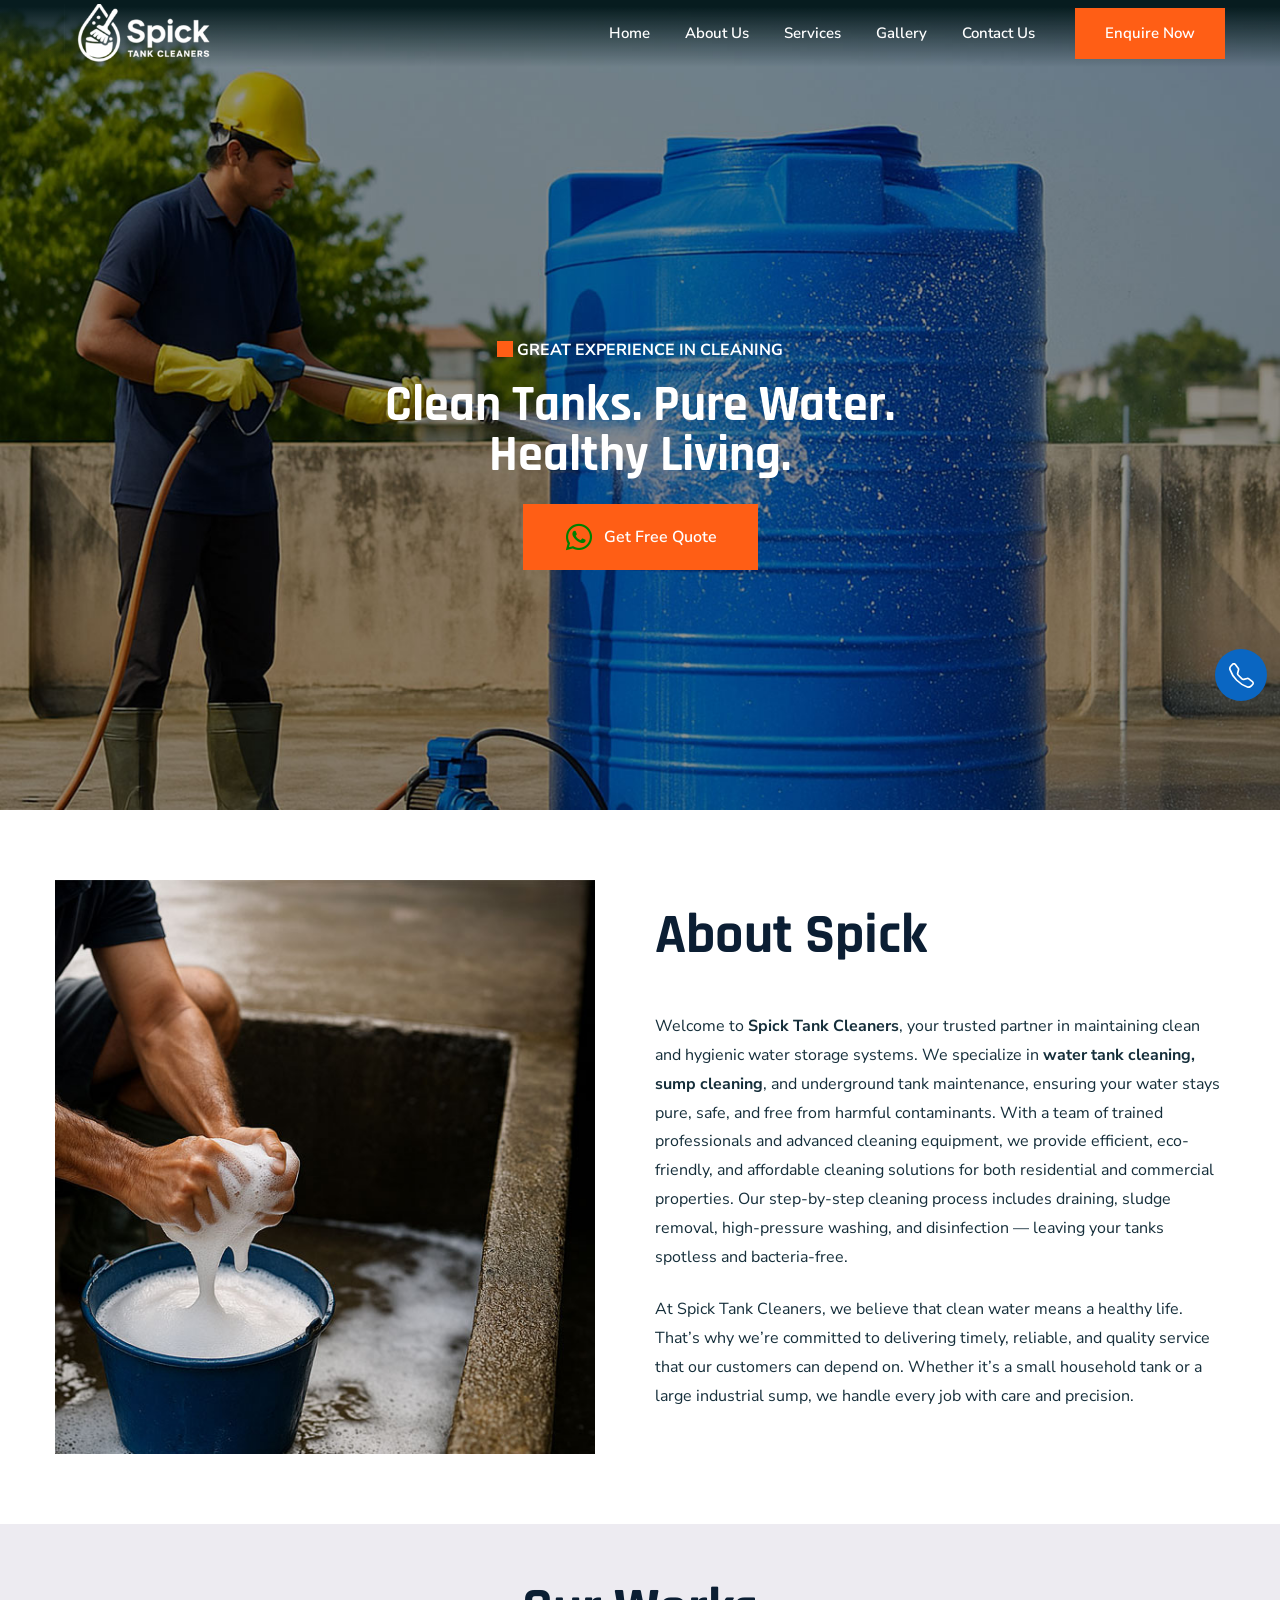
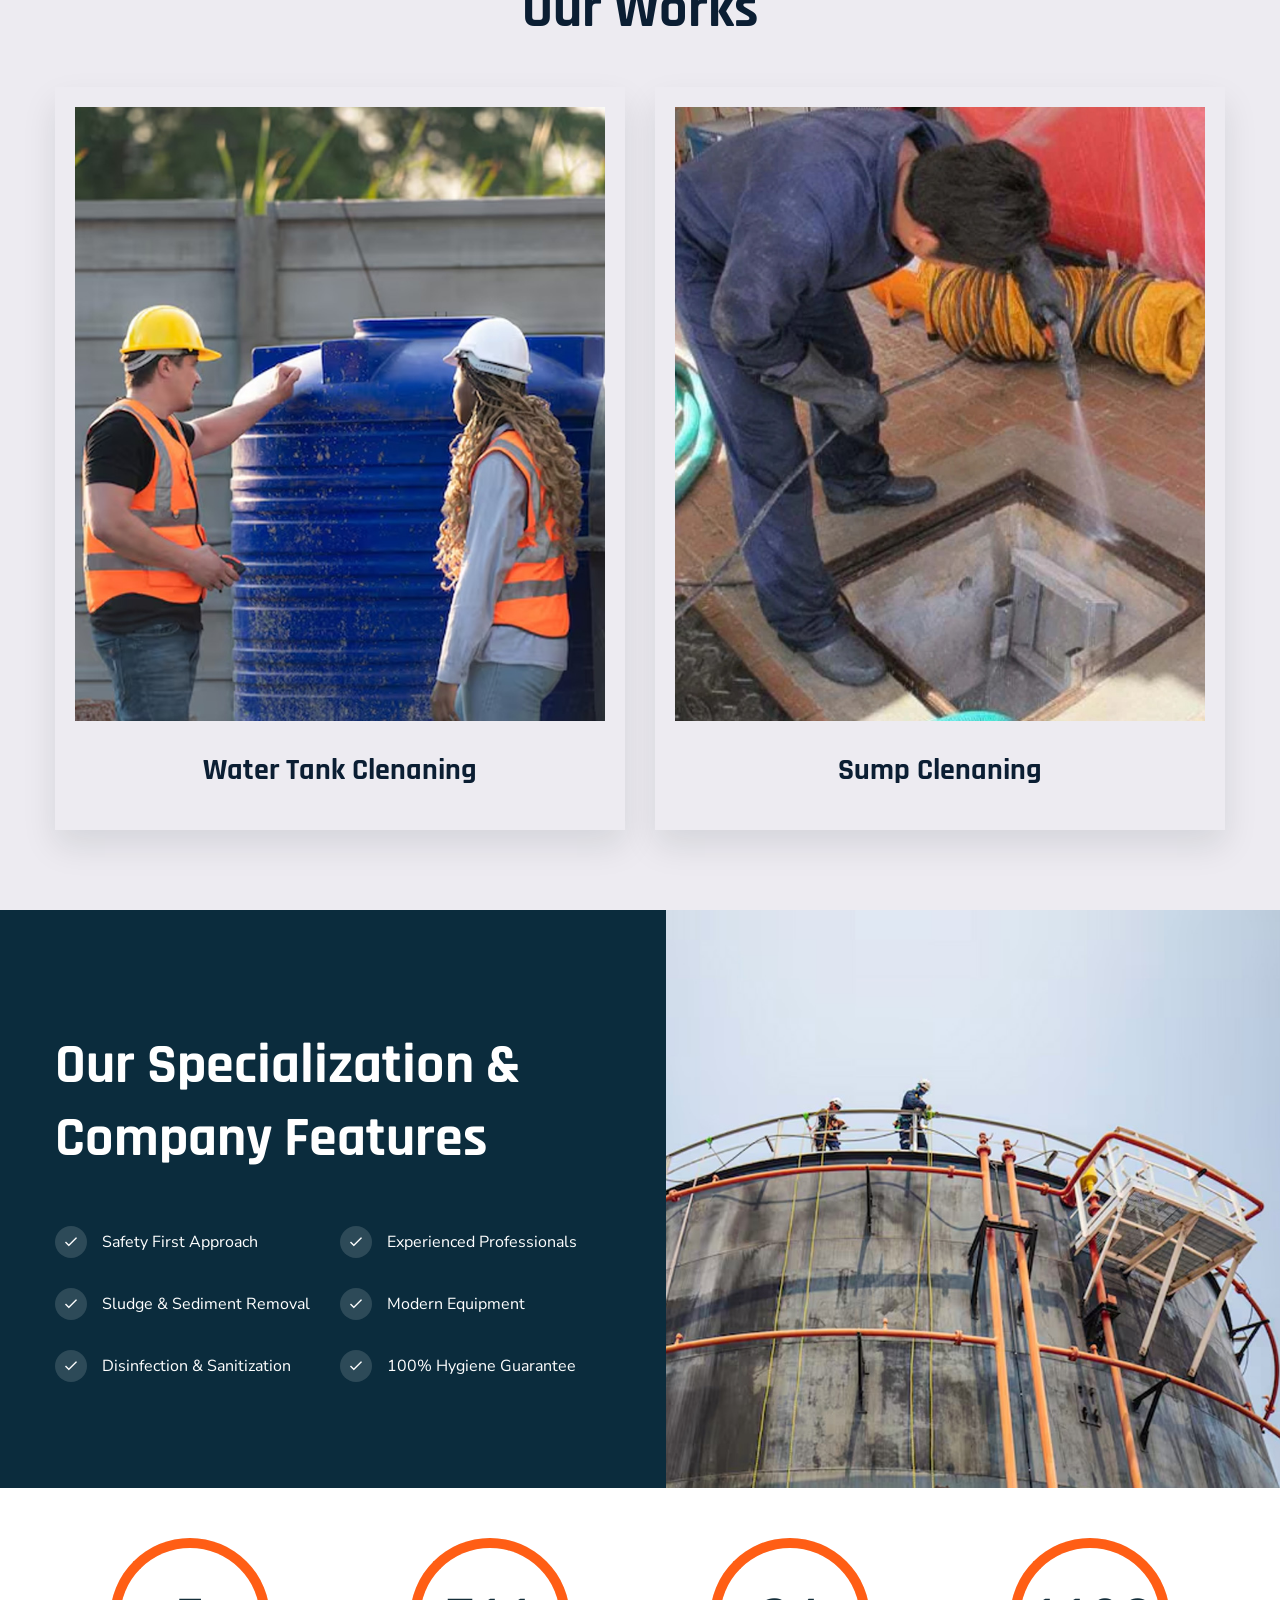
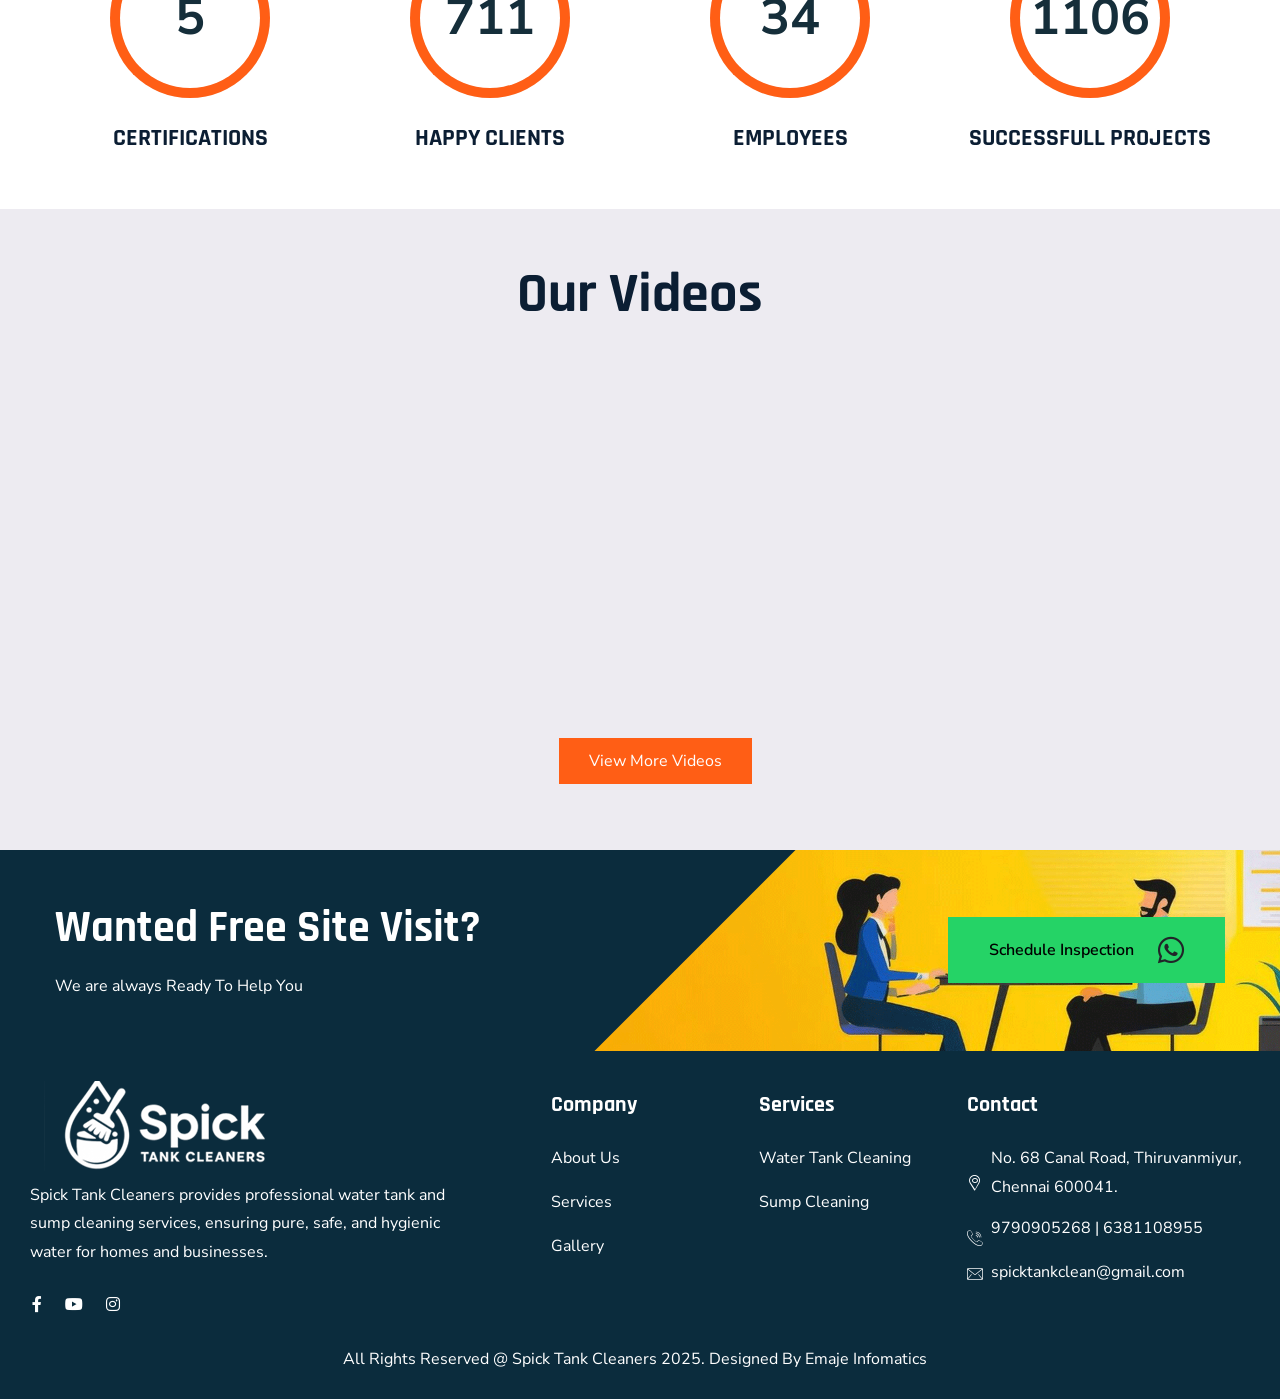
==== commit 59f59f5e: "new commit" ====
--- a/index.html
+++ b/index.html
@@ -96,7 +96,7 @@
                 <div class="site-logo">
                   <a href="index.html">
                     <div class="log">
-                      <img src="Spick-img/white-logo.png" width="180px" class="" alt="" />
+                      <img src="spick-img/white-logo.png" width="180px" class="" alt="" />
                     </div>
                   </a>
                 </div>
@@ -152,7 +152,7 @@
       <div class="ltn__utilize-menu-inner ltn__scrollbar">
         <div class="ltn__utilize-menu-head">
           <div class="site-logo">
-            <a href="index.html"><img src="Spick-img/logo-2.png" class="logo-width m-l-w" alt="Logo" /></a>
+            <a href="index.html"><img src="spick-img/logo-2.png" class="logo-width m-l-w" alt="Logo" /></a>
           </div>
           <button class="ltn__utilize-close">×</button>
         </div>
@@ -195,7 +195,7 @@
         
         <div
           class="ltn__slide-item ltn__slide-item-2  ltn__slide-item-3-normal--- ltn__slide-item-3 bg-image bg-overlay-theme-black-20  text-color-white"
-          data-bg="Spick-img/banner2.jpg">
+          data-bg="spick-img/banner2.jpg">
           <div class="ltn__slide-item-inner  text-center">
             <div class="container">
               <div class="row">
@@ -225,7 +225,7 @@
        
         <div
           class="ltn__slide-item ltn__slide-item-2  ltn__slide-item-3-normal--- ltn__slide-item-3 bg-image bg-overlay-theme-black-40  text-color-white"
-          data-bg="Spick-img/banner3.jpg">
+          data-bg="spick-img/banner3.jpg">
           <div class="ltn__slide-item-inner  text-right text-end">
             <div class="container">
               <div class="row">
@@ -363,7 +363,7 @@
         <div class="row">
           <div class="col-lg-6 align-self-center">
             <div class="about-us-img-wrap about-img-left">
-              <img src="Spick-img/abot-us.jpg" alt="About Us Image" />
+              <img src="spick-img/abot-us.jpg" alt="About Us Image" />
             </div>
           </div>
           <div class="col-lg-6 align-self-center">
@@ -409,7 +409,7 @@
             <a href="watertank-service.html">
               <div class="ltn__team-item ltn__team-item-3 ltn__team-item-3-2">
                 <div class="team-img">
-                  <img src="Spick-img/water-cleaning.jpg" alt="Image" />
+                  <img src="spick-img/water-cleaning.jpg" alt="Image" />
                 </div>
                 <div class="team-info">
                   <h4 class="work-title">Water Tank Clenaning</h4>
@@ -421,7 +421,7 @@
             <a href="sump-service.html">
               <div class="ltn__team-item ltn__team-item-3 ltn__team-item-3-2">
                 <div class="team-img">
-                  <img src="Spick-img/sump-cleaning.jpg" alt="Image" />
+                  <img src="spick-img/sump-cleaning.jpg" alt="Image" />
                 </div>
                 <div class="team-info">
                   <h4 class="work-title">
@@ -435,7 +435,7 @@
               <a href="epoxy-coating-details.html">
                 <div class="ltn__team-item ltn__team-item-3 ltn__team-item-3-2">
                   <div class="team-img">
-                    <img src="Spick-img/water-cleaning.jpg" alt="Image" />
+                    <img src="spick-img/water-cleaning.jpg" alt="Image" />
                   </div>
                   <div class="team-info">
                     <h4 class="work-title">Water Tank Waterproofing</h4>
@@ -489,7 +489,7 @@
           </div>
           <div class="col-lg-6 align-self-center">
             <div class="about-us-img-wrap about-img-left">
-              <!-- <img src="Spick-img/abot-us.jpg" alt=""> -->
+              <!-- <img src="spick-img/abot-us.jpg" alt=""> -->
             </div>
           </div>
         </div>
@@ -686,7 +686,7 @@
     <!-- CALL TO ACTION END -->
 
     <!-- FOOTER AREA START -->
-    <!-- background-image: url(Spick-img/foot.jpg); -->
+    <!-- background-image: url(spick-img/foot.jpg); -->
     <footer class="ltn__footer-area footer-pad"
       style="color: #fff;background: #0B2C3D;  background-repeat: no-repeat;">
       <div class="footer-top-area  plr--5">
@@ -696,7 +696,7 @@
               <div class="footer-widget footer-about-widget">
                 <div class="footer-logo">
                   <div class="site-logo">
-                    <img src="Spick-img/white-logo.png" alt="Logo" />
+                    <img src="spick-img/white-logo.png" alt="Logo" />
                   </div>
                 </div>
                 <p style="color: #fff;">
--- a/css/style.css
+++ b/css/style.css
@@ -8691,7 +8691,7 @@
     background-size: cover;
     background-position: center center;
     background-repeat: no-repeat;
-    background-image: url(../Spick-img/specli.jpg);
+    background-image: url(../spick-img/specli.jpg);
     height: 100%;
     width: 48%;
     left: auto;
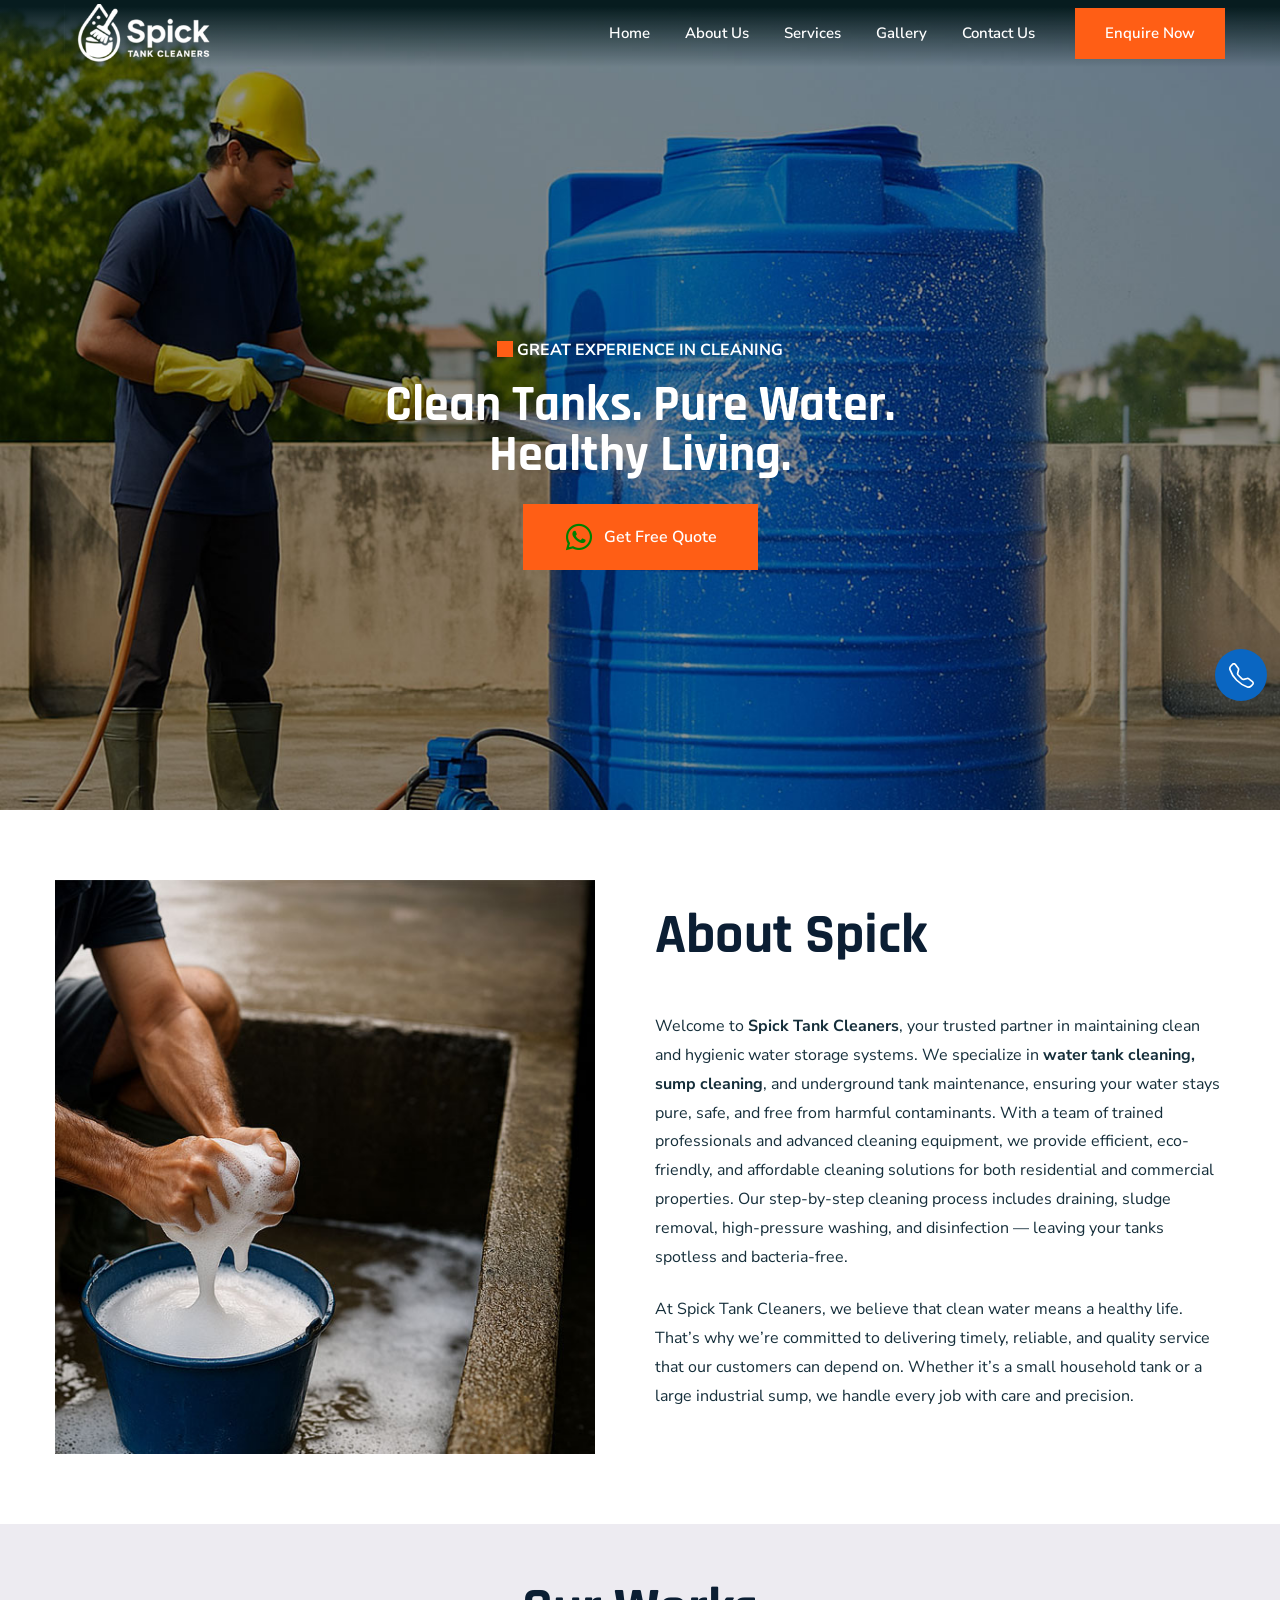
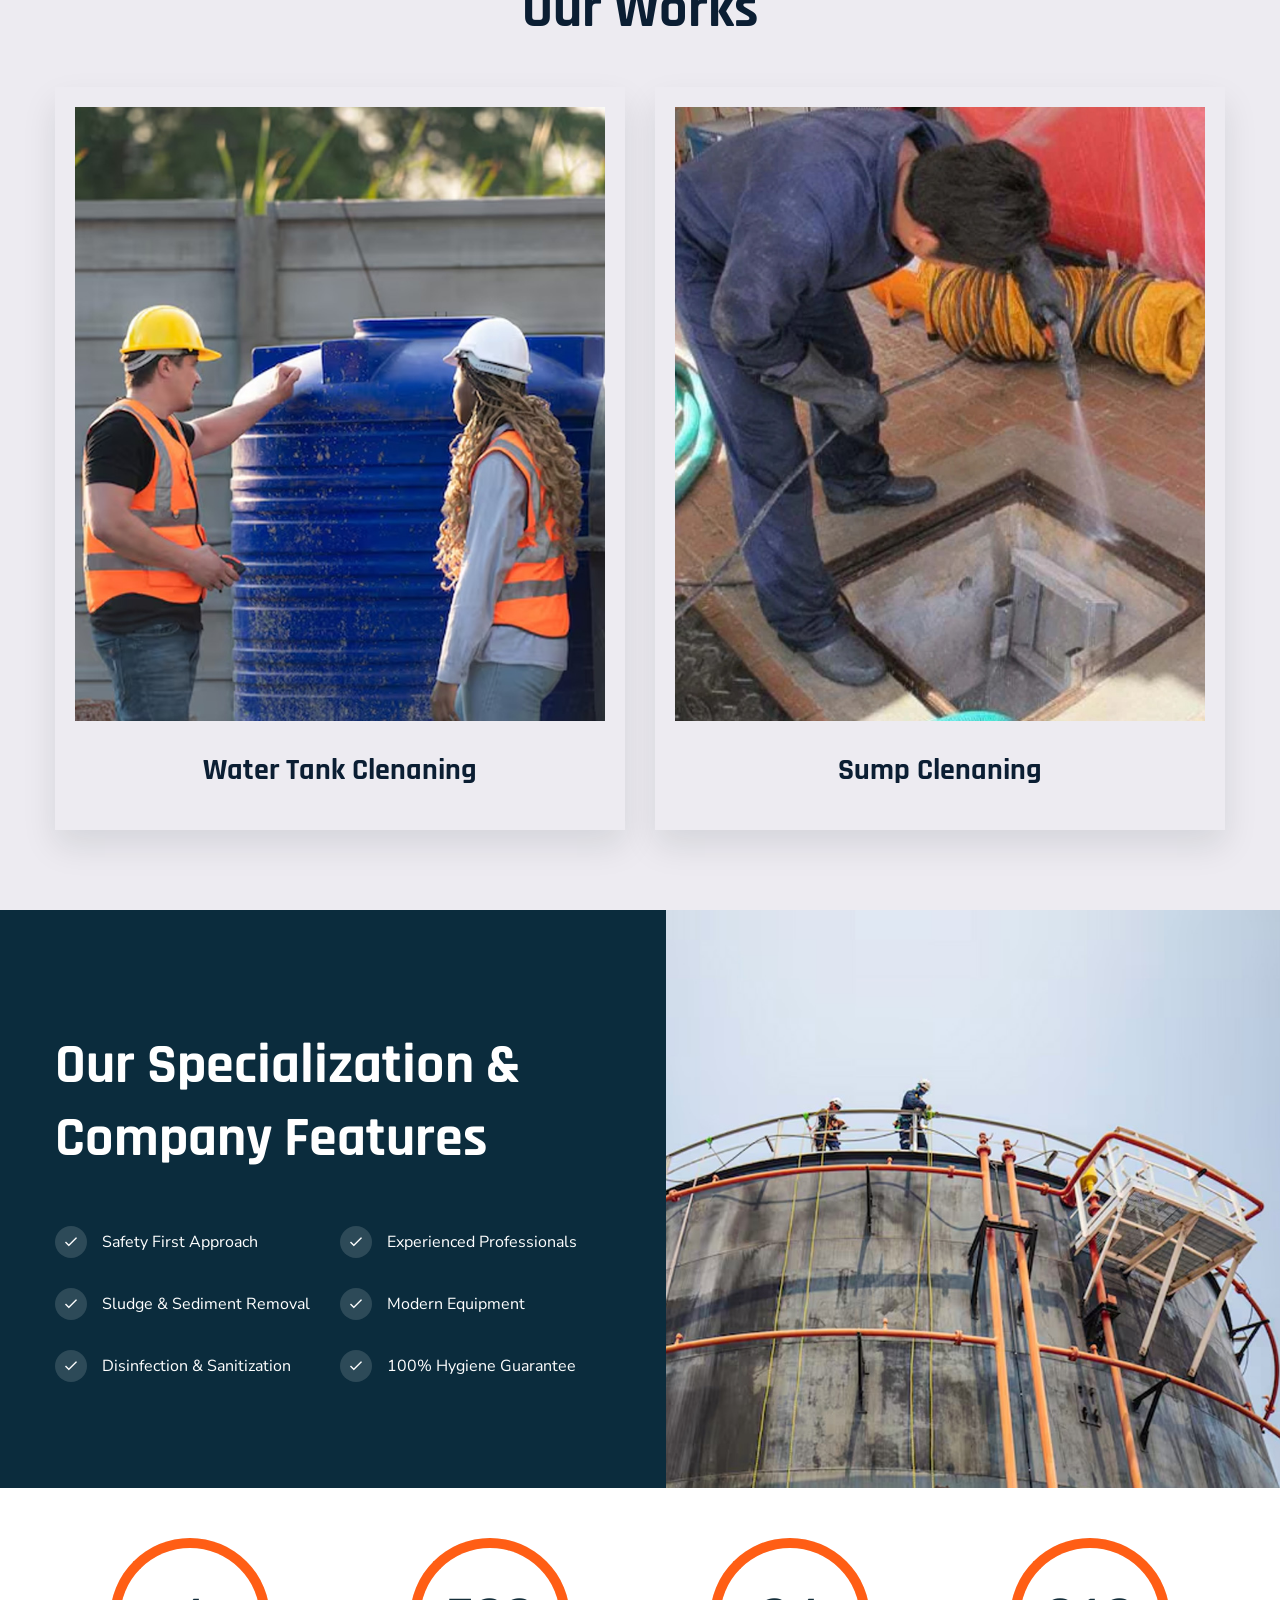
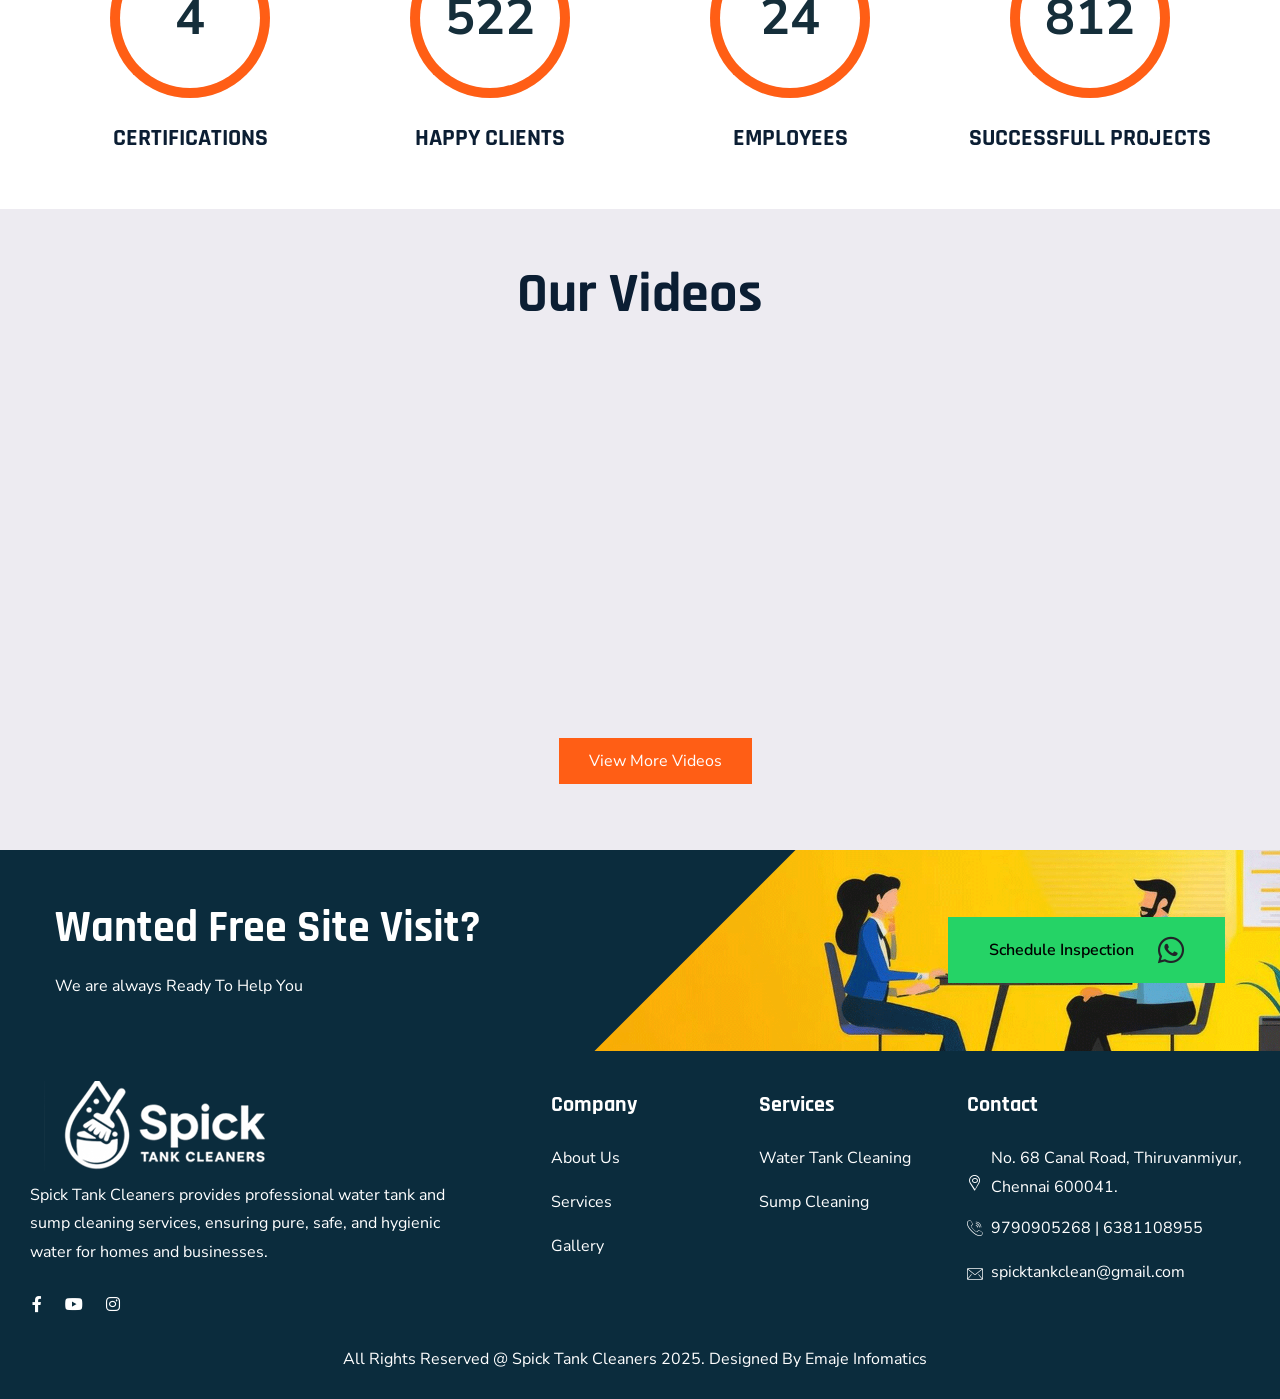
==== commit 19cdef6d: "fff" ====
--- a/index.html
+++ b/index.html
@@ -73,7 +73,7 @@
                               title="YouTube"><i class="fab fab fa-youtube"></i></a>
                           </li>
 
-                          <li><a href="https://www.instagram.com/" target="_blank" title="Instagram"><i
+                          <li><a href="https://www.instagram.com/spick.tank.cleaners/" target="_blank" title="Instagram"><i
                                 class="fab fa-instagram"></i></a></li>
                         </ul>
                       </div>
@@ -177,7 +177,7 @@
               <a href="#" title="Youtube"><i class="fab fab fa-youtube"></i></a>
             </li>
             <li>
-              <a href="https://www.youtube.com/@dr.terracewaterproofing7491" title="Instagram"><i
+              <a href="https://www.instagram.com/spick.tank.cleaners/" target="_blank" title="Instagram"><i
                   class="fab fa-instagram"></i></a>
             </li>
           </ul>
@@ -187,70 +187,9 @@
     <!-- </div> -->
     <!-- Utilize Mobile Menu End -->
 
-    <!-- <div class="ltn__utilize-overlay"></div> -->
-
-    <!-- SLIDER AREA START (slider-3) -->
-    <!-- <div class="ltn__slider-area ltn__slider-3  section-bg-2---">
-      <div class="ltn__slide-one-active slick-slide-arrow-1 slick-slide-dots-1">
-        
-        <div
-          class="ltn__slide-item ltn__slide-item-2  ltn__slide-item-3-normal--- ltn__slide-item-3 bg-image bg-overlay-theme-black-20  text-color-white"
-          data-bg="spick-img/banner2.jpg">
-          <div class="ltn__slide-item-inner  text-center">
-            <div class="container">
-              <div class="row">
-                <div class="col-lg-12 align-self-center">
-                  <div class="slide-item-info">
-                    <div class="slide-item-info-inner ltn__slide-animation">
-                      <h6 class="slide-sub-title ltn__secondary-color--- animated text-uppercase"><span><i
-                            class="fas fa-square-full"></i></span> Great Experience In Cleaning</h6>
-                      <h1 class="slide-title animated " style="font-size: 50px;">Clean Tanks. Pure Water. Healthy
-                        Living.</h1>
-                      <div class="btn-wrapper animated">
-                        
-                        
-                          <a href="https://wa.me/+919790905268" target="_blank" class="theme-btn-1 btn btn-effect-1 ">
-                            <div style="display: flex;align-items: center;justify-content: center;">
-                              <i class="fab fa-whatsapp" style="font-size: 30px; color: green; margin-right: 10px;"></i>Get Free Quote
-                            </div>
-                          </a>
-                      </div>
-                    </div>
-                  </div>
-                </div>
-              </div>
-            </div>
-          </div>
-        </div>
-       
-        <div
-          class="ltn__slide-item ltn__slide-item-2  ltn__slide-item-3-normal--- ltn__slide-item-3 bg-image bg-overlay-theme-black-40  text-color-white"
-          data-bg="spick-img/banner3.jpg">
-          <div class="ltn__slide-item-inner  text-right text-end">
-            <div class="container">
-              <div class="row">
-                <div class="col-lg-12 align-self-center">
-                  <div class="slide-item-info">
-                    <div class="slide-item-info-inner ltn__slide-animation">
-
-                      <h1 class="slide-title animated " style="font-size: 50px;">Water Tank <br> Cleaning Services </h1>
-                      <div class="slide-brief animated">
-                        <p>Spick Tank Cleaners</p>
-                      </div>
-                      <div class="btn-wrapper animated">
-                        <a href="contact.html" class="theme-btn-1 btn btn-effect-1 ">Get Free Quote</a>
-                      </div>
-                    </div>
-                  </div>
-                </div>
-              </div>
-            </div>
-          </div>
-        </div>
-      </div>
-    </div> -->
-    <!-- SLIDER AREA END -->
-
+    <div class="ltn__utilize-overlay"></div>
+
+   
 
     <!-- SLIDER AREA START (slider-3) -->
     <div class="ltn__slider-area ltn__slider-3  section-bg-2--- ltn__slider-normal-height">
@@ -295,7 +234,7 @@
                           <div class="col-lg-12 align-self-center">
                               <div class="slide-item-info">
                                   <div class="slide-item-info-inner ltn__slide-animation">
-                                      <!-- <h6 class="slide-sub-title ltn__secondary-color animated text-uppercase"><span><i class="fas fa-square-full"></i></span> Great Experience In Building</h6> -->
+                                    <h6 class="slide-sub-title ltn__secondary-color animated text-uppercase" style="color: #fff !important;"><span><i class="fas fa-square-full"></i></span> Great Experience In Cleaning</h6>
                                       <h1 class="slide-title animated " style="color: #fff;">Sump Cleaning Services </h1>
                                       <div class="slide-brief animated">
                                           <p></p>
@@ -313,48 +252,10 @@
               </div>
           </div>
           <!-- ltn__slide-item -->
-          <div class="ltn__slide-item ltn__slide-item-2  ltn__slide-item-3-normal--- ltn__slide-item-3 bg-image bg-overlay-theme-black-60---" data-bg="img/slider/74.jpg">
-              <div class="ltn__slide-item-inner  text-right text-end">
-                  <div class="container">
-                      <div class="row">
-                          <div class="col-lg-12 align-self-center">
-                              <div class="slide-item-info">
-                                  <div class="slide-item-info-inner ltn__slide-animation">
-                                      <h6 class="slide-sub-title ltn__secondary-color animated text-uppercase"><span><i class="fas fa-square-full"></i></span> Great Experience In Building</h6>
-                                      <h1 class="slide-title animated ">Highest Standards <br> Of Construction</h1>
-                                      <div class="slide-brief animated">
-                                          <p>All types of work – from designing and laying the Foundation
-                                              finishing and commissioning. Tight deadlines, reasonable.</p>
-                                      </div>
-                                      <div class="btn-wrapper animated">
-                                          <a href="contact.html" class="theme-btn-1 btn btn-effect-1">Get A Quate</a>
-                                          <a href="about.html" class="theme-btn-2 btn btn-effect-2">Learn More</a>
-                                      </div>
-                                  </div>
-                              </div>
-                          </div>
-                      </div>
-                  </div>
-              </div>
-          </div>
-          <!-- ltn__slide-item -->
           
       </div>
   </div>
   <!-- SLIDER AREA END -->
-
-
-
-
-
-
-
-
-
-
-
-
-
 
 
     <!-- ABOUT US AREA START -->
@@ -431,18 +332,7 @@
               </div>
             </a>
           </div>
-          <!-- <div class="col-lg-4 col-sm-6">
-              <a href="epoxy-coating-details.html">
-                <div class="ltn__team-item ltn__team-item-3 ltn__team-item-3-2">
-                  <div class="team-img">
-                    <img src="spick-img/water-cleaning.jpg" alt="Image" />
-                  </div>
-                  <div class="team-info">
-                    <h4 class="work-title">Water Tank Waterproofing</h4>
-                  </div>
-                </div>
-              </a>
-            </div> -->
+          
         </div>
       </div>
     </div>
@@ -757,7 +647,7 @@
                 </div>
 
                 <div class="phone d-flex align-items-center gap-2">
-                  <div class="footer-address-icon" >
+                  <div class="footer-address-icon footer-add">
                     <i class="icon-call"></i>
                   </div>
                   <div class="footer-address-info phone-line" >
--- a/css/style.css
+++ b/css/style.css
@@ -15137,6 +15137,9 @@
   margin-top: 10px;
 }
 
+.footer-add{
+  margin-top: -20px;
+}
 
 
 @media(max-width:767px){
